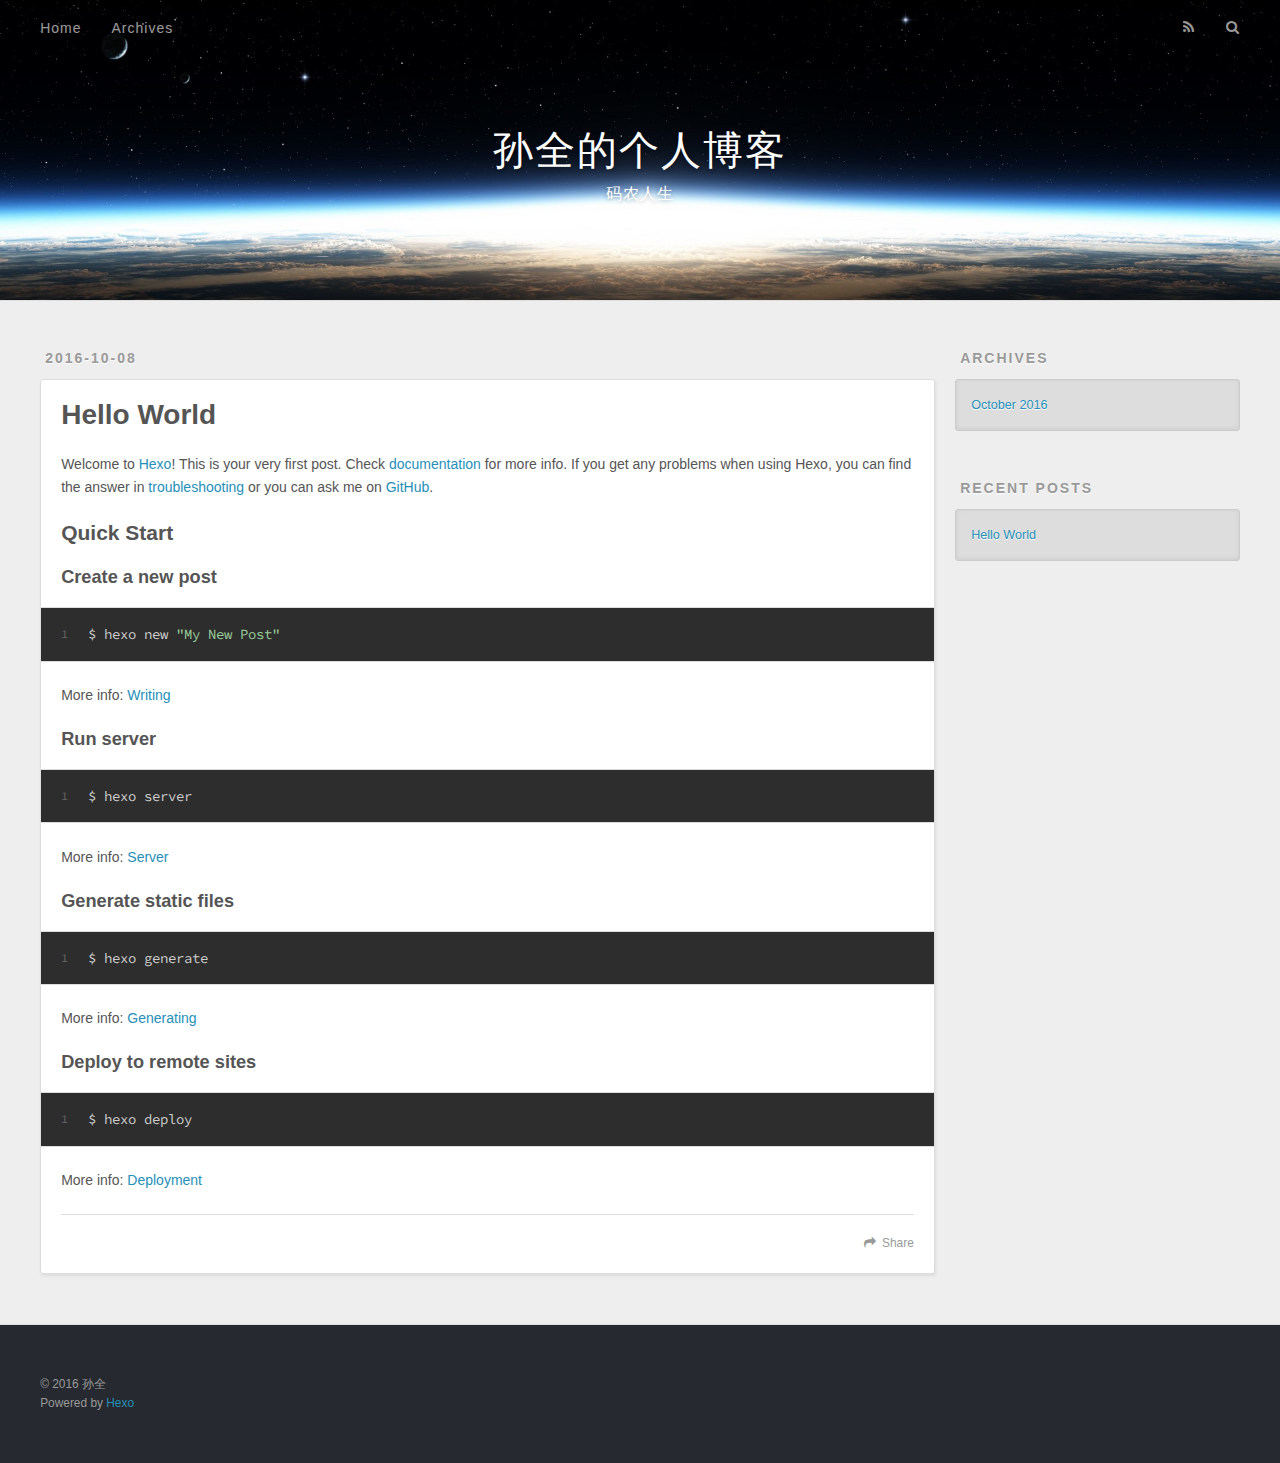
==== index.html @ bda4d783 "Site updated: 2016-10-08 17:40:29" ====
<!DOCTYPE html>
<html>
<head>
  <meta charset="utf-8">
  
  <title>孙全的个人博客</title>
  <meta name="viewport" content="width=device-width, initial-scale=1, maximum-scale=1">
  <meta name="description" content="你看我帅不">
<meta property="og:type" content="website">
<meta property="og:title" content="孙全的个人博客">
<meta property="og:url" content="http://yoursite.com/index.html">
<meta property="og:site_name" content="孙全的个人博客">
<meta property="og:description" content="你看我帅不">
<meta name="twitter:card" content="summary">
<meta name="twitter:title" content="孙全的个人博客">
<meta name="twitter:description" content="你看我帅不">
  
    <link rel="alternate" href="/atom.xml" title="孙全的个人博客" type="application/atom+xml">
  
  
    <link rel="icon" href="/favicon.png">
  
  
    <link href="//fonts.googleapis.com/css?family=Source+Code+Pro" rel="stylesheet" type="text/css">
  
  <link rel="stylesheet" href="/css/style.css">
  

</head>

<body>
  <div id="container">
    <div id="wrap">
      <header id="header">
  <div id="banner"></div>
  <div id="header-outer" class="outer">
    <div id="header-title" class="inner">
      <h1 id="logo-wrap">
        <a href="/" id="logo">孙全的个人博客</a>
      </h1>
      
        <h2 id="subtitle-wrap">
          <a href="/" id="subtitle">码农人生</a>
        </h2>
      
    </div>
    <div id="header-inner" class="inner">
      <nav id="main-nav">
        <a id="main-nav-toggle" class="nav-icon"></a>
        
          <a class="main-nav-link" href="/">Home</a>
        
          <a class="main-nav-link" href="/archives">Archives</a>
        
      </nav>
      <nav id="sub-nav">
        
          <a id="nav-rss-link" class="nav-icon" href="/atom.xml" title="RSS Feed"></a>
        
        <a id="nav-search-btn" class="nav-icon" title="Search"></a>
      </nav>
      <div id="search-form-wrap">
        <form action="//google.com/search" method="get" accept-charset="UTF-8" class="search-form"><input type="search" name="q" results="0" class="search-form-input" placeholder="Search"><button type="submit" class="search-form-submit">&#xF002;</button><input type="hidden" name="sitesearch" value="http://yoursite.com"></form>
      </div>
    </div>
  </div>
</header>
      <div class="outer">
        <section id="main">
  
    <article id="post-hello-world" class="article article-type-post" itemscope itemprop="blogPost">
  <div class="article-meta">
    <a href="/2016/10/08/hello-world/" class="article-date">
  <time datetime="2016-10-08T09:32:24.150Z" itemprop="datePublished">2016-10-08</time>
</a>
    
  </div>
  <div class="article-inner">
    
    
      <header class="article-header">
        
  
    <h1 itemprop="name">
      <a class="article-title" href="/2016/10/08/hello-world/">Hello World</a>
    </h1>
  

      </header>
    
    <div class="article-entry" itemprop="articleBody">
      
        <p>Welcome to <a href="https://hexo.io/" target="_blank" rel="external">Hexo</a>! This is your very first post. Check <a href="https://hexo.io/docs/" target="_blank" rel="external">documentation</a> for more info. If you get any problems when using Hexo, you can find the answer in <a href="https://hexo.io/docs/troubleshooting.html" target="_blank" rel="external">troubleshooting</a> or you can ask me on <a href="https://github.com/hexojs/hexo/issues" target="_blank" rel="external">GitHub</a>.</p>
<h2 id="Quick-Start"><a href="#Quick-Start" class="headerlink" title="Quick Start"></a>Quick Start</h2><h3 id="Create-a-new-post"><a href="#Create-a-new-post" class="headerlink" title="Create a new post"></a>Create a new post</h3><figure class="highlight bash"><table><tr><td class="gutter"><pre><div class="line">1</div></pre></td><td class="code"><pre><div class="line">$ hexo new <span class="string">"My New Post"</span></div></pre></td></tr></table></figure>
<p>More info: <a href="https://hexo.io/docs/writing.html" target="_blank" rel="external">Writing</a></p>
<h3 id="Run-server"><a href="#Run-server" class="headerlink" title="Run server"></a>Run server</h3><figure class="highlight bash"><table><tr><td class="gutter"><pre><div class="line">1</div></pre></td><td class="code"><pre><div class="line">$ hexo server</div></pre></td></tr></table></figure>
<p>More info: <a href="https://hexo.io/docs/server.html" target="_blank" rel="external">Server</a></p>
<h3 id="Generate-static-files"><a href="#Generate-static-files" class="headerlink" title="Generate static files"></a>Generate static files</h3><figure class="highlight bash"><table><tr><td class="gutter"><pre><div class="line">1</div></pre></td><td class="code"><pre><div class="line">$ hexo generate</div></pre></td></tr></table></figure>
<p>More info: <a href="https://hexo.io/docs/generating.html" target="_blank" rel="external">Generating</a></p>
<h3 id="Deploy-to-remote-sites"><a href="#Deploy-to-remote-sites" class="headerlink" title="Deploy to remote sites"></a>Deploy to remote sites</h3><figure class="highlight bash"><table><tr><td class="gutter"><pre><div class="line">1</div></pre></td><td class="code"><pre><div class="line">$ hexo deploy</div></pre></td></tr></table></figure>
<p>More info: <a href="https://hexo.io/docs/deployment.html" target="_blank" rel="external">Deployment</a></p>

      
    </div>
    <footer class="article-footer">
      <a data-url="http://yoursite.com/2016/10/08/hello-world/" data-id="ciu107m1i0000vsvkczpftwcl" class="article-share-link">Share</a>
      
      
    </footer>
  </div>
  
</article>


  

</section>
        
          <aside id="sidebar">
  
    

  
    

  
    
  
    
  <div class="widget-wrap">
    <h3 class="widget-title">Archives</h3>
    <div class="widget">
      <ul class="archive-list"><li class="archive-list-item"><a class="archive-list-link" href="/archives/2016/10/">October 2016</a></li></ul>
    </div>
  </div>


  
    
  <div class="widget-wrap">
    <h3 class="widget-title">Recent Posts</h3>
    <div class="widget">
      <ul>
        
          <li>
            <a href="/2016/10/08/hello-world/">Hello World</a>
          </li>
        
      </ul>
    </div>
  </div>

  
</aside>
        
      </div>
      <footer id="footer">
  
  <div class="outer">
    <div id="footer-info" class="inner">
      &copy; 2016 孙全<br>
      Powered by <a href="http://hexo.io/" target="_blank">Hexo</a>
    </div>
  </div>
</footer>
    </div>
    <nav id="mobile-nav">
  
    <a href="/" class="mobile-nav-link">Home</a>
  
    <a href="/archives" class="mobile-nav-link">Archives</a>
  
</nav>
    

<script src="//ajax.googleapis.com/ajax/libs/jquery/2.0.3/jquery.min.js"></script>


  <link rel="stylesheet" href="/fancybox/jquery.fancybox.css">
  <script src="/fancybox/jquery.fancybox.pack.js"></script>


<script src="/js/script.js"></script>

  </div>
</body>
</html>
---- css/style.css ----
body {
  width: 100%;
}
body:before,
body:after {
  content: "";
  display: table;
}
body:after {
  clear: both;
}
html,
body,
div,
span,
applet,
object,
iframe,
h1,
h2,
h3,
h4,
h5,
h6,
p,
blockquote,
pre,
a,
abbr,
acronym,
address,
big,
cite,
code,
del,
dfn,
em,
img,
ins,
kbd,
q,
s,
samp,
small,
strike,
strong,
sub,
sup,
tt,
var,
dl,
dt,
dd,
ol,
ul,
li,
fieldset,
form,
label,
legend,
table,
caption,
tbody,
tfoot,
thead,
tr,
th,
td {
  margin: 0;
  padding: 0;
  border: 0;
  outline: 0;
  font-weight: inherit;
  font-style: inherit;
  font-family: inherit;
  font-size: 100%;
  vertical-align: baseline;
}
body {
  line-height: 1;
  color: #000;
  background: #fff;
}
ol,
ul {
  list-style: none;
}
table {
  border-collapse: separate;
  border-spacing: 0;
  vertical-align: middle;
}
caption,
th,
td {
  text-align: left;
  font-weight: normal;
  vertical-align: middle;
}
a img {
  border: none;
}
input,
button {
  margin: 0;
  padding: 0;
}
input::-moz-focus-inner,
button::-moz-focus-inner {
  border: 0;
  padding: 0;
}
@font-face {
  font-family: FontAwesome;
  font-style: normal;
  font-weight: normal;
  src: url("fonts/fontawesome-webfont.eot?v=#4.0.3");
  src: url("fonts/fontawesome-webfont.eot?#iefix&v=#4.0.3") format("embedded-opentype"), url("fonts/fontawesome-webfont.woff?v=#4.0.3") format("woff"), url("fonts/fontawesome-webfont.ttf?v=#4.0.3") format("truetype"), url("fonts/fontawesome-webfont.svg#fontawesomeregular?v=#4.0.3") format("svg");
}
html,
body,
#container {
  height: 100%;
}
body {
  background: #eee;
  font: 14px "Helvetica Neue", Helvetica, Arial, sans-serif;
  -webkit-text-size-adjust: 100%;
}
.outer {
  max-width: 1220px;
  margin: 0 auto;
  padding: 0 20px;
}
.outer:before,
.outer:after {
  content: "";
  display: table;
}
.outer:after {
  clear: both;
}
.inner {
  display: inline;
  float: left;
  width: 98.33333333333333%;
  margin: 0 0.833333333333333%;
}
.left,
.alignleft {
  float: left;
}
.right,
.alignright {
  float: right;
}
.clear {
  clear: both;
}
#container {
  position: relative;
}
.mobile-nav-on {
  overflow: hidden;
}
#wrap {
  height: 100%;
  width: 100%;
  position: absolute;
  top: 0;
  left: 0;
  -webkit-transition: 0.2s ease-out;
  -moz-transition: 0.2s ease-out;
  -ms-transition: 0.2s ease-out;
  transition: 0.2s ease-out;
  z-index: 1;
  background: #eee;
}
.mobile-nav-on #wrap {
  left: 280px;
}
@media screen and (min-width: 768px) {
  #main {
    display: inline;
    float: left;
    width: 73.33333333333333%;
    margin: 0 0.833333333333333%;
  }
}
.article-date,
.article-category-link,
.archive-year,
.widget-title {
  text-decoration: none;
  text-transform: uppercase;
  letter-spacing: 2px;
  color: #999;
  margin-bottom: 1em;
  margin-left: 5px;
  line-height: 1em;
  text-shadow: 0 1px #fff;
  font-weight: bold;
}
.article-inner,
.archive-article-inner {
  background: #fff;
  -webkit-box-shadow: 1px 2px 3px #ddd;
  box-shadow: 1px 2px 3px #ddd;
  border: 1px solid #ddd;
  border-radius: 3px;
}
.article-entry h1,
.widget h1 {
  font-size: 2em;
}
.article-entry h2,
.widget h2 {
  font-size: 1.5em;
}
.article-entry h3,
.widget h3 {
  font-size: 1.3em;
}
.article-entry h4,
.widget h4 {
  font-size: 1.2em;
}
.article-entry h5,
.widget h5 {
  font-size: 1em;
}
.article-entry h6,
.widget h6 {
  font-size: 1em;
  color: #999;
}
.article-entry hr,
.widget hr {
  border: 1px dashed #ddd;
}
.article-entry strong,
.widget strong {
  font-weight: bold;
}
.article-entry em,
.widget em,
.article-entry cite,
.widget cite {
  font-style: italic;
}
.article-entry sup,
.widget sup,
.article-entry sub,
.widget sub {
  font-size: 0.75em;
  line-height: 0;
  position: relative;
  vertical-align: baseline;
}
.article-entry sup,
.widget sup {
  top: -0.5em;
}
.article-entry sub,
.widget sub {
  bottom: -0.2em;
}
.article-entry small,
.widget small {
  font-size: 0.85em;
}
.article-entry acronym,
.widget acronym,
.article-entry abbr,
.widget abbr {
  border-bottom: 1px dotted;
}
.article-entry ul,
.widget ul,
.article-entry ol,
.widget ol,
.article-entry dl,
.widget dl {
  margin: 0 20px;
  line-height: 1.6em;
}
.article-entry ul ul,
.widget ul ul,
.article-entry ol ul,
.widget ol ul,
.article-entry ul ol,
.widget ul ol,
.article-entry ol ol,
.widget ol ol {
  margin-top: 0;
  margin-bottom: 0;
}
.article-entry ul,
.widget ul {
  list-style: disc;
}
.article-entry ol,
.widget ol {
  list-style: decimal;
}
.article-entry dt,
.widget dt {
  font-weight: bold;
}
#header {
  height: 300px;
  position: relative;
  border-bottom: 1px solid #ddd;
}
#header:before,
#header:after {
  content: "";
  position: absolute;
  left: 0;
  right: 0;
  height: 40px;
}
#header:before {
  top: 0;
  background: -webkit-linear-gradient(rgba(0,0,0,0.2), transparent);
  background: -moz-linear-gradient(rgba(0,0,0,0.2), transparent);
  background: -ms-linear-gradient(rgba(0,0,0,0.2), transparent);
  background: linear-gradient(rgba(0,0,0,0.2), transparent);
}
#header:after {
  bottom: 0;
  background: -webkit-linear-gradient(transparent, rgba(0,0,0,0.2));
  background: -moz-linear-gradient(transparent, rgba(0,0,0,0.2));
  background: -ms-linear-gradient(transparent, rgba(0,0,0,0.2));
  background: linear-gradient(transparent, rgba(0,0,0,0.2));
}
#header-outer {
  height: 100%;
  position: relative;
}
#header-inner {
  position: relative;
  overflow: hidden;
}
#banner {
  position: absolute;
  top: 0;
  left: 0;
  width: 100%;
  height: 100%;
  background: url("images/banner.jpg") center #000;
  -webkit-background-size: cover;
  -moz-background-size: cover;
  background-size: cover;
  z-index: -1;
}
#header-title {
  text-align: center;
  height: 40px;
  position: absolute;
  top: 50%;
  left: 0;
  margin-top: -20px;
}
#logo,
#subtitle {
  text-decoration: none;
  color: #fff;
  font-weight: 300;
  text-shadow: 0 1px 4px rgba(0,0,0,0.3);
}
#logo {
  font-size: 40px;
  line-height: 40px;
  letter-spacing: 2px;
}
#subtitle {
  font-size: 16px;
  line-height: 16px;
  letter-spacing: 1px;
}
#subtitle-wrap {
  margin-top: 16px;
}
#main-nav {
  float: left;
  margin-left: -15px;
}
.nav-icon,
.main-nav-link {
  float: left;
  color: #fff;
  opacity: 0.6;
  text-decoration: none;
  text-shadow: 0 1px rgba(0,0,0,0.2);
  -webkit-transition: opacity 0.2s;
  -moz-transition: opacity 0.2s;
  -ms-transition: opacity 0.2s;
  transition: opacity 0.2s;
  display: block;
  padding: 20px 15px;
}
.nav-icon:hover,
.main-nav-link:hover {
  opacity: 1;
}
.nav-icon {
  font-family: FontAwesome;
  text-align: center;
  font-size: 14px;
  width: 14px;
  height: 14px;
  padding: 20px 15px;
  position: relative;
  cursor: pointer;
}
.main-nav-link {
  font-weight: 300;
  letter-spacing: 1px;
}
@media screen and (max-width: 479px) {
  .main-nav-link {
    display: none;
  }
}
#main-nav-toggle {
  display: none;
}
#main-nav-toggle:before {
  content: "\f0c9";
}
@media screen and (max-width: 479px) {
  #main-nav-toggle {
    display: block;
  }
}
#sub-nav {
  float: right;
  margin-right: -15px;
}
#nav-rss-link:before {
  content: "\f09e";
}
#nav-search-btn:before {
  content: "\f002";
}
#search-form-wrap {
  position: absolute;
  top: 15px;
  width: 150px;
  height: 30px;
  right: -150px;
  opacity: 0;
  -webkit-transition: 0.2s ease-out;
  -moz-transition: 0.2s ease-out;
  -ms-transition: 0.2s ease-out;
  transition: 0.2s ease-out;
}
#search-form-wrap.on {
  opacity: 1;
  right: 0;
}
@media screen and (max-width: 479px) {
  #search-form-wrap {
    width: 100%;
    right: -100%;
  }
}
.search-form {
  position: absolute;
  top: 0;
  left: 0;
  right: 0;
  background: #fff;
  padding: 5px 15px;
  border-radius: 15px;
  -webkit-box-shadow: 0 0 10px rgba(0,0,0,0.3);
  box-shadow: 0 0 10px rgba(0,0,0,0.3);
}
.search-form-input {
  border: none;
  background: none;
  color: #555;
  width: 100%;
  font: 13px "Helvetica Neue", Helvetica, Arial, sans-serif;
  outline: none;
}
.search-form-input::-webkit-search-results-decoration,
.search-form-input::-webkit-search-cancel-button {
  -webkit-appearance: none;
}
.search-form-submit {
  position: absolute;
  top: 50%;
  right: 10px;
  margin-top: -7px;
  font: 13px FontAwesome;
  border: none;
  background: none;
  color: #bbb;
  cursor: pointer;
}
.search-form-submit:hover,
.search-form-submit:focus {
  color: #777;
}
.article {
  margin: 50px 0;
}
.article-inner {
  overflow: hidden;
}
.article-meta:before,
.article-meta:after {
  content: "";
  display: table;
}
.article-meta:after {
  clear: both;
}
.article-date {
  float: left;
}
.article-category {
  float: left;
  line-height: 1em;
  color: #ccc;
  text-shadow: 0 1px #fff;
  margin-left: 8px;
}
.article-category:before {
  content: "\2022";
}
.article-category-link {
  margin: 0 12px 1em;
}
.article-header {
  padding: 20px 20px 0;
}
.article-title {
  text-decoration: none;
  font-size: 2em;
  font-weight: bold;
  color: #555;
  line-height: 1.1em;
  -webkit-transition: color 0.2s;
  -moz-transition: color 0.2s;
  -ms-transition: color 0.2s;
  transition: color 0.2s;
}
a.article-title:hover {
  color: #258fb8;
}
.article-entry {
  color: #555;
  padding: 0 20px;
}
.article-entry:before,
.article-entry:after {
  content: "";
  display: table;
}
.article-entry:after {
  clear: both;
}
.article-entry p,
.article-entry table {
  line-height: 1.6em;
  margin: 1.6em 0;
}
.article-entry h1,
.article-entry h2,
.article-entry h3,
.article-entry h4,
.article-entry h5,
.article-entry h6 {
  font-weight: bold;
}
.article-entry h1,
.article-entry h2,
.article-entry h3,
.article-entry h4,
.article-entry h5,
.article-entry h6 {
  line-height: 1.1em;
  margin: 1.1em 0;
}
.article-entry a {
  color: #258fb8;
  text-decoration: none;
}
.article-entry a:hover {
  text-decoration: underline;
}
.article-entry ul,
.article-entry ol,
.article-entry dl {
  margin-top: 1.6em;
  margin-bottom: 1.6em;
}
.article-entry img,
.article-entry video {
  max-width: 100%;
  height: auto;
  display: block;
  margin: auto;
}
.article-entry iframe {
  border: none;
}
.article-entry table {
  width: 100%;
  border-collapse: collapse;
  border-spacing: 0;
}
.article-entry th {
  font-weight: bold;
  border-bottom: 3px solid #ddd;
  padding-bottom: 0.5em;
}
.article-entry td {
  border-bottom: 1px solid #ddd;
  padding: 10px 0;
}
.article-entry blockquote {
  font-family: Georgia, "Times New Roman", serif;
  font-size: 1.4em;
  margin: 1.6em 20px;
  text-align: center;
}
.article-entry blockquote footer {
  font-size: 14px;
  margin: 1.6em 0;
  font-family: "Helvetica Neue", Helvetica, Arial, sans-serif;
}
.article-entry blockquote footer cite:before {
  content: "—";
  padding: 0 0.5em;
}
.article-entry .pullquote {
  text-align: left;
  width: 45%;
  margin: 0;
}
.article-entry .pullquote.left {
  margin-left: 0.5em;
  margin-right: 1em;
}
.article-entry .pullquote.right {
  margin-right: 0.5em;
  margin-left: 1em;
}
.article-entry .caption {
  color: #999;
  display: block;
  font-size: 0.9em;
  margin-top: 0.5em;
  position: relative;
  text-align: center;
}
.article-entry .video-container {
  position: relative;
  padding-top: 56.25%;
  height: 0;
  overflow: hidden;
}
.article-entry .video-container iframe,
.article-entry .video-container object,
.article-entry .video-container embed {
  position: absolute;
  top: 0;
  left: 0;
  width: 100%;
  height: 100%;
  margin-top: 0;
}
.article-more-link a {
  display: inline-block;
  line-height: 1em;
  padding: 6px 15px;
  border-radius: 15px;
  background: #eee;
  color: #999;
  text-shadow: 0 1px #fff;
  text-decoration: none;
}
.article-more-link a:hover {
  background: #258fb8;
  color: #fff;
  text-decoration: none;
  text-shadow: 0 1px #1e7293;
}
.article-footer {
  font-size: 0.85em;
  line-height: 1.6em;
  border-top: 1px solid #ddd;
  padding-top: 1.6em;
  margin: 0 20px 20px;
}
.article-footer:before,
.article-footer:after {
  content: "";
  display: table;
}
.article-footer:after {
  clear: both;
}
.article-footer a {
  color: #999;
  text-decoration: none;
}
.article-footer a:hover {
  color: #555;
}
.article-tag-list-item {
  float: left;
  margin-right: 10px;
}
.article-tag-list-link:before {
  content: "#";
}
.article-comment-link {
  float: right;
}
.article-comment-link:before {
  content: "\f075";
  font-family: FontAwesome;
  padding-right: 8px;
}
.article-share-link {
  cursor: pointer;
  float: right;
  margin-left: 20px;
}
.article-share-link:before {
  content: "\f064";
  font-family: FontAwesome;
  padding-right: 6px;
}
#article-nav {
  position: relative;
}
#article-nav:before,
#article-nav:after {
  content: "";
  display: table;
}
#article-nav:after {
  clear: both;
}
@media screen and (min-width: 768px) {
  #article-nav {
    margin: 50px 0;
  }
  #article-nav:before {
    width: 8px;
    height: 8px;
    position: absolute;
    top: 50%;
    left: 50%;
    margin-top: -4px;
    margin-left: -4px;
    content: "";
    border-radius: 50%;
    background: #ddd;
    -webkit-box-shadow: 0 1px 2px #fff;
    box-shadow: 0 1px 2px #fff;
  }
}
.article-nav-link-wrap {
  text-decoration: none;
  text-shadow: 0 1px #fff;
  color: #999;
  -webkit-box-sizing: border-box;
  -moz-box-sizing: border-box;
  box-sizing: border-box;
  margin-top: 50px;
  text-align: center;
  display: block;
}
.article-nav-link-wrap:hover {
  color: #555;
}
@media screen and (min-width: 768px) {
  .article-nav-link-wrap {
    width: 50%;
    margin-top: 0;
  }
}
@media screen and (min-width: 768px) {
  #article-nav-newer {
    float: left;
    text-align: right;
    padding-right: 20px;
  }
}
@media screen and (min-width: 768px) {
  #article-nav-older {
    float: right;
    text-align: left;
    padding-left: 20px;
  }
}
.article-nav-caption {
  text-transform: uppercase;
  letter-spacing: 2px;
  color: #ddd;
  line-height: 1em;
  font-weight: bold;
}
#article-nav-newer .article-nav-caption {
  margin-right: -2px;
}
.article-nav-title {
  font-size: 0.85em;
  line-height: 1.6em;
  margin-top: 0.5em;
}
.article-share-box {
  position: absolute;
  display: none;
  background: #fff;
  -webkit-box-shadow: 1px 2px 10px rgba(0,0,0,0.2);
  box-shadow: 1px 2px 10px rgba(0,0,0,0.2);
  border-radius: 3px;
  margin-left: -145px;
  overflow: hidden;
  z-index: 1;
}
.article-share-box.on {
  display: block;
}
.article-share-input {
  width: 100%;
  background: none;
  -webkit-box-sizing: border-box;
  -moz-box-sizing: border-box;
  box-sizing: border-box;
  font: 14px "Helvetica Neue", Helvetica, Arial, sans-serif;
  padding: 0 15px;
  color: #555;
  outline: none;
  border: 1px solid #ddd;
  border-radius: 3px 3px 0 0;
  height: 36px;
  line-height: 36px;
}
.article-share-links {
  background: #eee;
}
.article-share-links:before,
.article-share-links:after {
  content: "";
  display: table;
}
.article-share-links:after {
  clear: both;
}
.article-share-twitter,
.article-share-facebook,
.article-share-pinterest,
.article-share-google {
  width: 50px;
  height: 36px;
  display: block;
  float: left;
  position: relative;
  color: #999;
  text-shadow: 0 1px #fff;
}
.article-share-twitter:before,
.article-share-facebook:before,
.article-share-pinterest:before,
.article-share-google:before {
  font-size: 20px;
  font-family: FontAwesome;
  width: 20px;
  height: 20px;
  position: absolute;
  top: 50%;
  left: 50%;
  margin-top: -10px;
  margin-left: -10px;
  text-align: center;
}
.article-share-twitter:hover,
.article-share-facebook:hover,
.article-share-pinterest:hover,
.article-share-google:hover {
  color: #fff;
}
.article-share-twitter:before {
  content: "\f099";
}
.article-share-twitter:hover {
  background: #00aced;
  text-shadow: 0 1px #008abe;
}
.article-share-facebook:before {
  content: "\f09a";
}
.article-share-facebook:hover {
  background: #3b5998;
  text-shadow: 0 1px #2f477a;
}
.article-share-pinterest:before {
  content: "\f0d2";
}
.article-share-pinterest:hover {
  background: #cb2027;
  text-shadow: 0 1px #a21a1f;
}
.article-share-google:before {
  content: "\f0d5";
}
.article-share-google:hover {
  background: #dd4b39;
  text-shadow: 0 1px #be3221;
}
.article-gallery {
  background: #000;
  position: relative;
}
.article-gallery-photos {
  position: relative;
  overflow: hidden;
}
.article-gallery-img {
  display: none;
  max-width: 100%;
}
.article-gallery-img:first-child {
  display: block;
}
.article-gallery-img.loaded {
  position: absolute;
  display: block;
}
.article-gallery-img img {
  display: block;
  max-width: 100%;
  margin: 0 auto;
}
#comments {
  background: #fff;
  -webkit-box-shadow: 1px 2px 3px #ddd;
  box-shadow: 1px 2px 3px #ddd;
  padding: 20px;
  border: 1px solid #ddd;
  border-radius: 3px;
  margin: 50px 0;
}
#comments a {
  color: #258fb8;
}
.archives-wrap {
  margin: 50px 0;
}
.archives:before,
.archives:after {
  content: "";
  display: table;
}
.archives:after {
  clear: both;
}
.archive-year-wrap {
  margin-bottom: 1em;
}
.archives {
  -webkit-column-gap: 10px;
  -moz-column-gap: 10px;
  column-gap: 10px;
}
@media screen and (min-width: 480px) and (max-width: 767px) {
  .archives {
    -webkit-column-count: 2;
    -moz-column-count: 2;
    column-count: 2;
  }
}
@media screen and (min-width: 768px) {
  .archives {
    -webkit-column-count: 3;
    -moz-column-count: 3;
    column-count: 3;
  }
}
.archive-article {
  -webkit-column-break-inside: avoid;
  page-break-inside: avoid;
  overflow: hidden;
  break-inside: avoid-column;
}
.archive-article-inner {
  padding: 10px;
  margin-bottom: 15px;
}
.archive-article-title {
  text-decoration: none;
  font-weight: bold;
  color: #555;
  -webkit-transition: color 0.2s;
  -moz-transition: color 0.2s;
  -ms-transition: color 0.2s;
  transition: color 0.2s;
  line-height: 1.6em;
}
.archive-article-title:hover {
  color: #258fb8;
}
.archive-article-footer {
  margin-top: 1em;
}
.archive-article-date {
  color: #999;
  text-decoration: none;
  font-size: 0.85em;
  line-height: 1em;
  margin-bottom: 0.5em;
  display: block;
}
#page-nav {
  margin: 50px auto;
  background: #fff;
  -webkit-box-shadow: 1px 2px 3px #ddd;
  box-shadow: 1px 2px 3px #ddd;
  border: 1px solid #ddd;
  border-radius: 3px;
  text-align: center;
  color: #999;
  overflow: hidden;
}
#page-nav:before,
#page-nav:after {
  content: "";
  display: table;
}
#page-nav:after {
  clear: both;
}
#page-nav a,
#page-nav span {
  padding: 10px 20px;
  line-height: 1;
  height: 2ex;
}
#page-nav a {
  color: #999;
  text-decoration: none;
}
#page-nav a:hover {
  background: #999;
  color: #fff;
}
#page-nav .prev {
  float: left;
}
#page-nav .next {
  float: right;
}
#page-nav .page-number {
  display: inline-block;
}
@media screen and (max-width: 479px) {
  #page-nav .page-number {
    display: none;
  }
}
#page-nav .current {
  color: #555;
  font-weight: bold;
}
#page-nav .space {
  color: #ddd;
}
#footer {
  background: #262a30;
  padding: 50px 0;
  border-top: 1px solid #ddd;
  color: #999;
}
#footer a {
  color: #258fb8;
  text-decoration: none;
}
#footer a:hover {
  text-decoration: underline;
}
#footer-info {
  line-height: 1.6em;
  font-size: 0.85em;
}
.article-entry pre,
.article-entry .highlight {
  background: #2d2d2d;
  margin: 0 -20px;
  padding: 15px 20px;
  border-style: solid;
  border-color: #ddd;
  border-width: 1px 0;
  overflow: auto;
  color: #ccc;
  line-height: 22.400000000000002px;
}
.article-entry .highlight .gutter pre,
.article-entry .gist .gist-file .gist-data .line-numbers {
  color: #666;
  font-size: 0.85em;
}
.article-entry pre,
.article-entry code {
  font-family: "Source Code Pro", Consolas, Monaco, Menlo, Consolas, monospace;
}
.article-entry code {
  background: #eee;
  text-shadow: 0 1px #fff;
  padding: 0 0.3em;
}
.article-entry pre code {
  background: none;
  text-shadow: none;
  padding: 0;
}
.article-entry .highlight pre {
  border: none;
  margin: 0;
  padding: 0;
}
.article-entry .highlight table {
  margin: 0;
  width: auto;
}
.article-entry .highlight td {
  border: none;
  padding: 0;
}
.article-entry .highlight figcaption {
  font-size: 0.85em;
  color: #999;
  line-height: 1em;
  margin-bottom: 1em;
}
.article-entry .highlight figcaption:before,
.article-entry .highlight figcaption:after {
  content: "";
  display: table;
}
.article-entry .highlight figcaption:after {
  clear: both;
}
.article-entry .highlight figcaption a {
  float: right;
}
.article-entry .highlight .gutter pre {
  text-align: right;
  padding-right: 20px;
}
.article-entry .highlight .line {
  height: 22.400000000000002px;
}
.article-entry .highlight .line.marked {
  background: #515151;
}
.article-entry .gist {
  margin: 0 -20px;
  border-style: solid;
  border-color: #ddd;
  border-width: 1px 0;
  background: #2d2d2d;
  padding: 15px 20px 15px 0;
}
.article-entry .gist .gist-file {
  border: none;
  font-family: "Source Code Pro", Consolas, Monaco, Menlo, Consolas, monospace;
  margin: 0;
}
.article-entry .gist .gist-file .gist-data {
  background: none;
  border: none;
}
.article-entry .gist .gist-file .gist-data .line-numbers {
  background: none;
  border: none;
  padding: 0 20px 0 0;
}
.article-entry .gist .gist-file .gist-data .line-data {
  padding: 0 !important;
}
.article-entry .gist .gist-file .highlight {
  margin: 0;
  padding: 0;
  border: none;
}
.article-entry .gist .gist-file .gist-meta {
  background: #2d2d2d;
  color: #999;
  font: 0.85em "Helvetica Neue", Helvetica, Arial, sans-serif;
  text-shadow: 0 0;
  padding: 0;
  margin-top: 1em;
  margin-left: 20px;
}
.article-entry .gist .gist-file .gist-meta a {
  color: #258fb8;
  font-weight: normal;
}
.article-entry .gist .gist-file .gist-meta a:hover {
  text-decoration: underline;
}
pre .comment,
pre .title {
  color: #999;
}
pre .variable,
pre .attribute,
pre .tag,
pre .regexp,
pre .ruby .constant,
pre .xml .tag .title,
pre .xml .pi,
pre .xml .doctype,
pre .html .doctype,
pre .css .id,
pre .css .class,
pre .css .pseudo {
  color: #f2777a;
}
pre .number,
pre .preprocessor,
pre .built_in,
pre .literal,
pre .params,
pre .constant {
  color: #f99157;
}
pre .class,
pre .ruby .class .title,
pre .css .rules .attribute {
  color: #9c9;
}
pre .string,
pre .value,
pre .inheritance,
pre .header,
pre .ruby .symbol,
pre .xml .cdata {
  color: #9c9;
}
pre .css .hexcolor {
  color: #6cc;
}
pre .function,
pre .python .decorator,
pre .python .title,
pre .ruby .function .title,
pre .ruby .title .keyword,
pre .perl .sub,
pre .javascript .title,
pre .coffeescript .title {
  color: #69c;
}
pre .keyword,
pre .javascript .function {
  color: #c9c;
}
@media screen and (max-width: 479px) {
  #mobile-nav {
    position: absolute;
    top: 0;
    left: 0;
    width: 280px;
    height: 100%;
    background: #191919;
    border-right: 1px solid #fff;
  }
}
@media screen and (max-width: 479px) {
  .mobile-nav-link {
    display: block;
    color: #999;
    text-decoration: none;
    padding: 15px 20px;
    font-weight: bold;
  }
  .mobile-nav-link:hover {
    color: #fff;
  }
}
@media screen and (min-width: 768px) {
  #sidebar {
    display: inline;
    float: left;
    width: 23.333333333333332%;
    margin: 0 0.833333333333333%;
  }
}
.widget-wrap {
  margin: 50px 0;
}
.widget {
  color: #777;
  text-shadow: 0 1px #fff;
  background: #ddd;
  -webkit-box-shadow: 0 -1px 4px #ccc inset;
  box-shadow: 0 -1px 4px #ccc inset;
  border: 1px solid #ccc;
  padding: 15px;
  border-radius: 3px;
}
.widget a {
  color: #258fb8;
  text-decoration: none;
}
.widget a:hover {
  text-decoration: underline;
}
.widget ul ul,
.widget ol ul,
.widget dl ul,
.widget ul ol,
.widget ol ol,
.widget dl ol,
.widget ul dl,
.widget ol dl,
.widget dl dl {
  margin-left: 15px;
  list-style: disc;
}
.widget {
  line-height: 1.6em;
  word-wrap: break-word;
  font-size: 0.9em;
}
.widget ul,
.widget ol {
  list-style: none;
  margin: 0;
}
.widget ul ul,
.widget ol ul,
.widget ul ol,
.widget ol ol {
  margin: 0 20px;
}
.widget ul ul,
.widget ol ul {
  list-style: disc;
}
.widget ul ol,
.widget ol ol {
  list-style: decimal;
}
.category-list-count,
.tag-list-count,
.archive-list-count {
  padding-left: 5px;
  color: #999;
  font-size: 0.85em;
}
.category-list-count:before,
.tag-list-count:before,
.archive-list-count:before {
  content: "(";
}
.category-list-count:after,
.tag-list-count:after,
.archive-list-count:after {
  content: ")";
}
.tagcloud a {
  margin-right: 5px;
  display: inline-block;
}
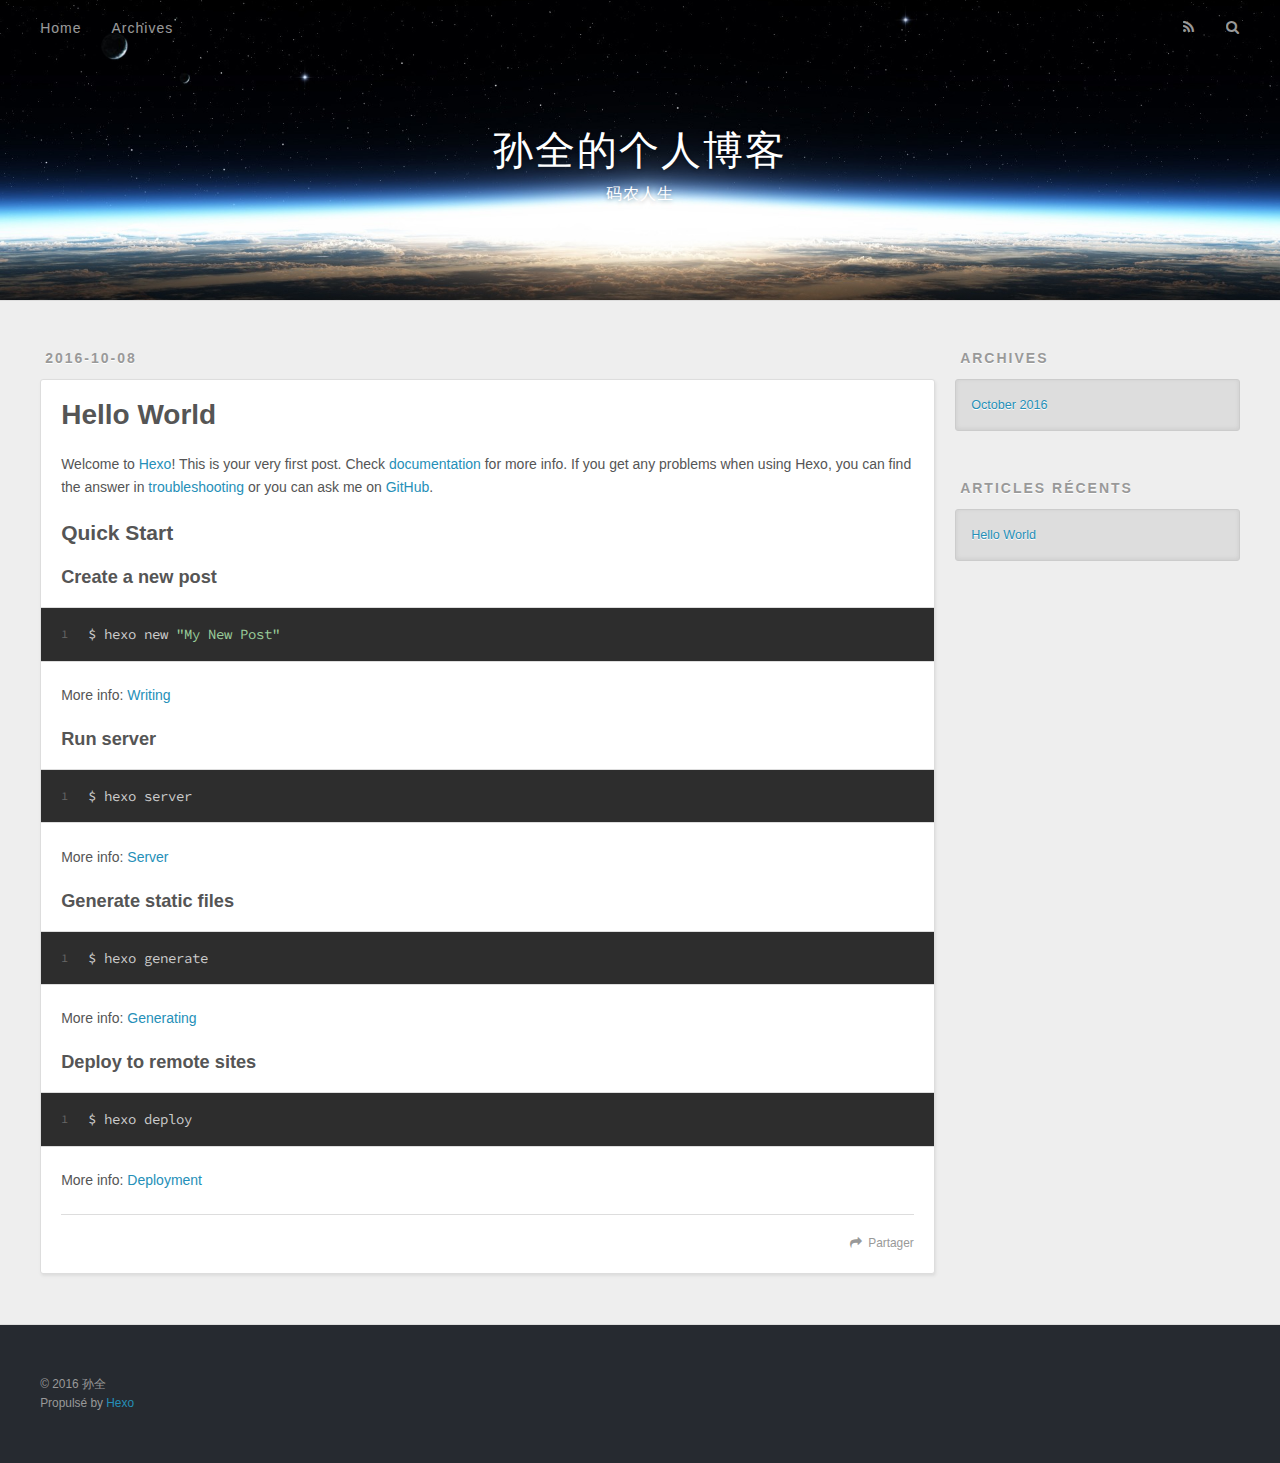
==== commit d3706586: "Site updated: 2016-10-08 17:43:35" ====
--- a/index.html
+++ b/index.html
@@ -55,9 +55,9 @@
       </nav>
       <nav id="sub-nav">
         
-          <a id="nav-rss-link" class="nav-icon" href="/atom.xml" title="RSS Feed"></a>
+          <a id="nav-rss-link" class="nav-icon" href="/atom.xml" title="Flux RSS"></a>
         
-        <a id="nav-search-btn" class="nav-icon" title="Search"></a>
+        <a id="nav-search-btn" class="nav-icon" title="Rechercher"></a>
       </nav>
       <div id="search-form-wrap">
         <form action="//google.com/search" method="get" accept-charset="UTF-8" class="search-form"><input type="search" name="q" results="0" class="search-form-input" placeholder="Search"><button type="submit" class="search-form-submit">&#xF002;</button><input type="hidden" name="sitesearch" value="http://yoursite.com"></form>
@@ -103,7 +103,7 @@
       
     </div>
     <footer class="article-footer">
-      <a data-url="http://yoursite.com/2016/10/08/hello-world/" data-id="ciu107m1i0000vsvkczpftwcl" class="article-share-link">Share</a>
+      <a data-url="http://yoursite.com/2016/10/08/hello-world/" data-id="ciu107m1i0000vsvkczpftwcl" class="article-share-link">Partager</a>
       
       
     </footer>
@@ -138,7 +138,7 @@
   
     
   <div class="widget-wrap">
-    <h3 class="widget-title">Recent Posts</h3>
+    <h3 class="widget-title">Articles récents</h3>
     <div class="widget">
       <ul>
         
@@ -159,7 +159,7 @@
   <div class="outer">
     <div id="footer-info" class="inner">
       &copy; 2016 孙全<br>
-      Powered by <a href="http://hexo.io/" target="_blank">Hexo</a>
+      Propulsé by <a href="http://hexo.io/" target="_blank">Hexo</a>
     </div>
   </div>
 </footer>
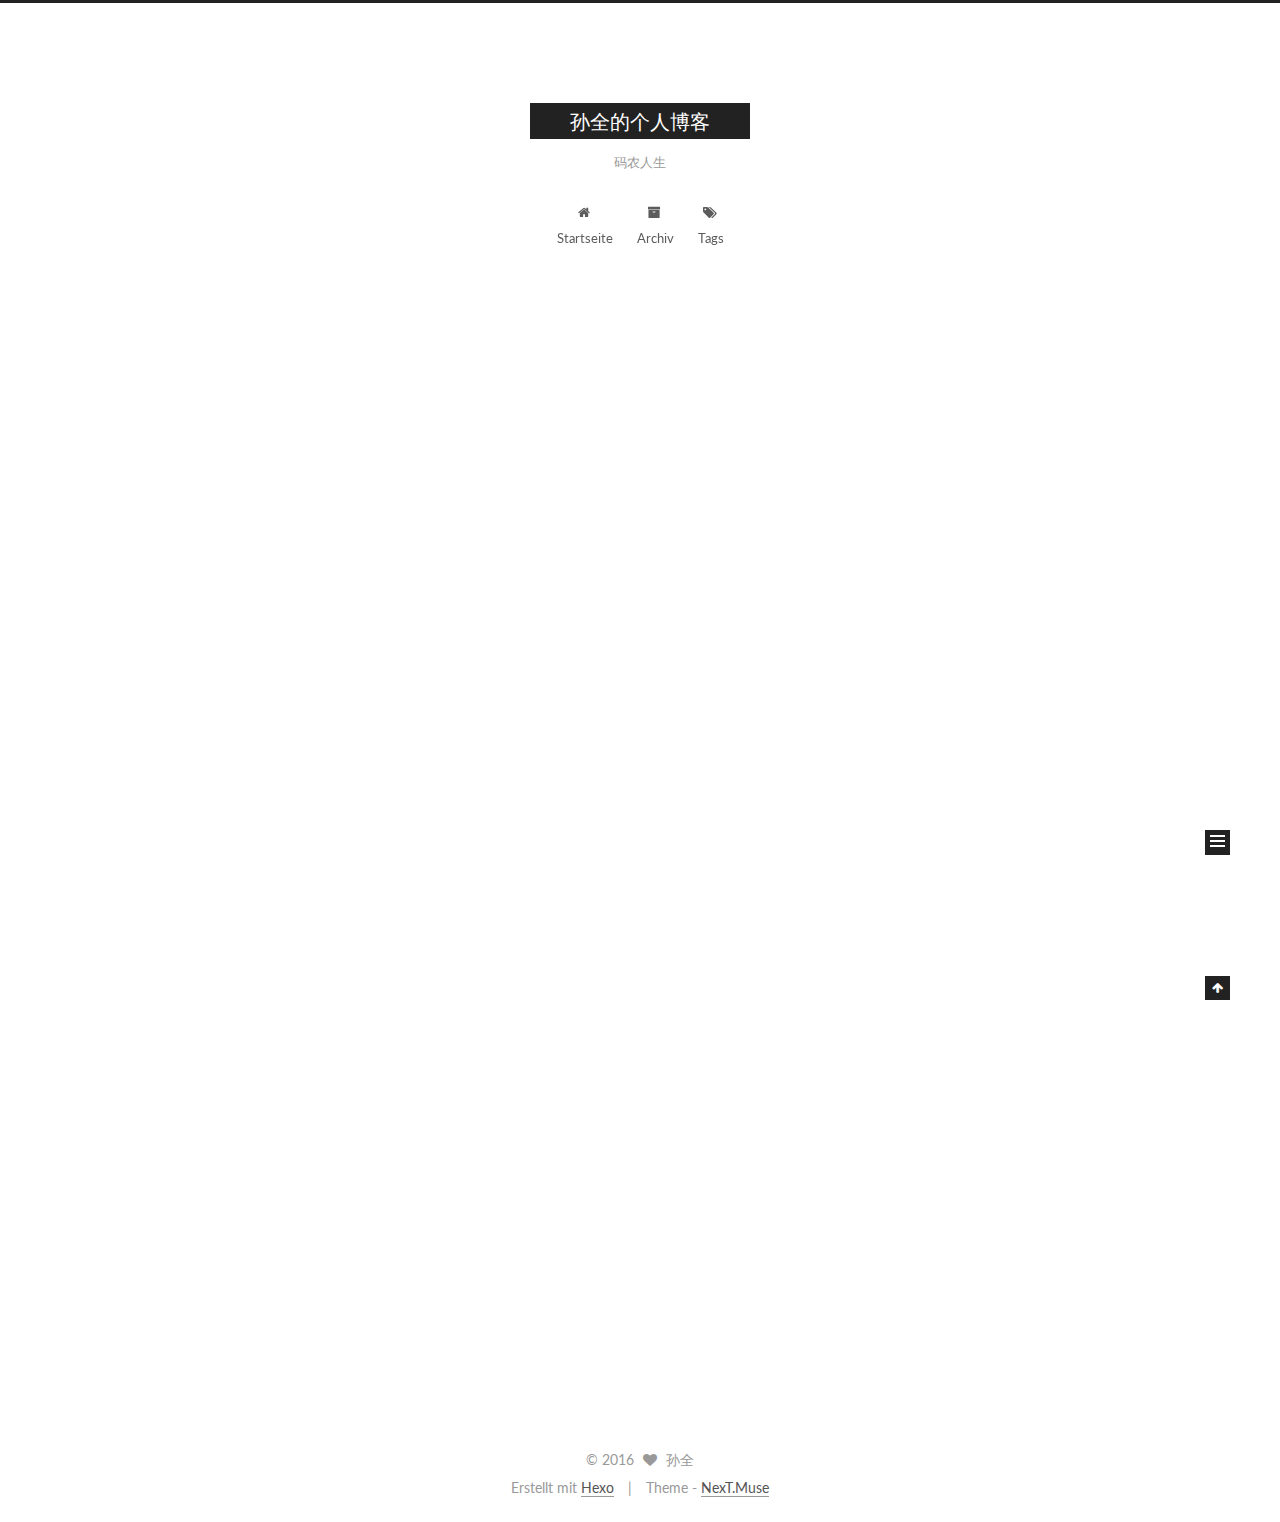
==== commit 74bf01a5: "Site updated: 2016-10-08 17:47:48" ====
--- a/index.html
+++ b/index.html
@@ -1,11 +1,90 @@
-<!DOCTYPE html>
-<html>
+<!doctype html>
+
+
+
+  
+
+
+<html class="theme-next muse use-motion">
 <head>
-  <meta charset="utf-8">
-  
-  <title>孙全的个人博客</title>
-  <meta name="viewport" content="width=device-width, initial-scale=1, maximum-scale=1">
-  <meta name="description" content="你看我帅不">
+  <meta charset="UTF-8"/>
+<meta http-equiv="X-UA-Compatible" content="IE=edge,chrome=1" />
+<meta name="viewport" content="width=device-width, initial-scale=1, maximum-scale=1"/>
+
+
+
+<meta http-equiv="Cache-Control" content="no-transform" />
+<meta http-equiv="Cache-Control" content="no-siteapp" />
+
+
+
+
+
+
+
+
+
+
+
+
+  
+  
+  <link href="/vendors/fancybox/source/jquery.fancybox.css?v=2.1.5" rel="stylesheet" type="text/css" />
+
+
+
+
+  
+  
+  
+  
+
+  
+    
+    
+  
+
+  
+
+  
+
+  
+
+  
+
+  
+    
+    
+    <link href="//fonts.googleapis.com/css?family=Lato:300,300italic,400,400italic,700,700italic&subset=latin,latin-ext" rel="stylesheet" type="text/css">
+  
+
+
+
+
+
+
+<link href="/vendors/font-awesome/css/font-awesome.min.css?v=4.4.0" rel="stylesheet" type="text/css" />
+
+<link href="/css/main.css?v=5.0.2" rel="stylesheet" type="text/css" />
+
+
+  <meta name="keywords" content="Hexo, NexT" />
+
+
+
+
+
+
+
+
+  <link rel="shortcut icon" type="image/x-icon" href="/favicon.ico?v=5.0.2" />
+
+
+
+
+
+
+<meta name="description" content="你看我帅不">
 <meta property="og:type" content="website">
 <meta property="og:title" content="孙全的个人博客">
 <meta property="og:url" content="http://yoursite.com/index.html">
@@ -14,83 +93,197 @@
 <meta name="twitter:card" content="summary">
 <meta name="twitter:title" content="孙全的个人博客">
 <meta name="twitter:description" content="你看我帅不">
-  
-    <link rel="alternate" href="/atom.xml" title="孙全的个人博客" type="application/atom+xml">
-  
-  
-    <link rel="icon" href="/favicon.png">
-  
-  
-    <link href="//fonts.googleapis.com/css?family=Source+Code+Pro" rel="stylesheet" type="text/css">
-  
-  <link rel="stylesheet" href="/css/style.css">
-  
-
+
+
+
+<script type="text/javascript" id="hexo.configuration">
+  var NexT = window.NexT || {};
+  var CONFIG = {
+    scheme: 'Muse',
+    sidebar: {"position":"left","display":"post"},
+    fancybox: true,
+    motion: true,
+    duoshuo: {
+      userId: '0',
+      author: 'Author'
+    }
+  };
+</script>
+
+
+
+
+  <link rel="canonical" href="http://yoursite.com/"/>
+
+
+  <title> 孙全的个人博客 </title>
 </head>
 
-<body>
-  <div id="container">
-    <div id="wrap">
-      <header id="header">
-  <div id="banner"></div>
-  <div id="header-outer" class="outer">
-    <div id="header-title" class="inner">
-      <h1 id="logo-wrap">
-        <a href="/" id="logo">孙全的个人博客</a>
-      </h1>
-      
-        <h2 id="subtitle-wrap">
-          <a href="/" id="subtitle">码农人生</a>
-        </h2>
-      
-    </div>
-    <div id="header-inner" class="inner">
-      <nav id="main-nav">
-        <a id="main-nav-toggle" class="nav-icon"></a>
-        
-          <a class="main-nav-link" href="/">Home</a>
-        
-          <a class="main-nav-link" href="/archives">Archives</a>
-        
-      </nav>
-      <nav id="sub-nav">
-        
-          <a id="nav-rss-link" class="nav-icon" href="/atom.xml" title="Flux RSS"></a>
-        
-        <a id="nav-search-btn" class="nav-icon" title="Rechercher"></a>
-      </nav>
-      <div id="search-form-wrap">
-        <form action="//google.com/search" method="get" accept-charset="UTF-8" class="search-form"><input type="search" name="q" results="0" class="search-form-input" placeholder="Search"><button type="submit" class="search-form-submit">&#xF002;</button><input type="hidden" name="sitesearch" value="http://yoursite.com"></form>
-      </div>
-    </div>
+<body itemscope itemtype="//schema.org/WebPage" lang="">
+
+  
+
+
+
+
+
+
+
+
+
+
+  
+  
+    
+  
+
+  <div class="container one-collumn sidebar-position-left 
+   page-home 
+ ">
+    <div class="headband"></div>
+
+    <header id="header" class="header" itemscope itemtype="//schema.org/WPHeader">
+      <div class="header-inner"><div class="site-meta ">
+  
+
+  <div class="custom-logo-site-title">
+    <a href="/"  class="brand" rel="start">
+      <span class="logo-line-before"><i></i></span>
+      <span class="site-title">孙全的个人博客</span>
+      <span class="logo-line-after"><i></i></span>
+    </a>
   </div>
-</header>
-      <div class="outer">
-        <section id="main">
-  
-    <article id="post-hello-world" class="article article-type-post" itemscope itemprop="blogPost">
-  <div class="article-meta">
-    <a href="/2016/10/08/hello-world/" class="article-date">
-  <time datetime="2016-10-08T09:32:24.150Z" itemprop="datePublished">2016-10-08</time>
-</a>
-    
-  </div>
-  <div class="article-inner">
-    
-    
-      <header class="article-header">
-        
-  
-    <h1 itemprop="name">
-      <a class="article-title" href="/2016/10/08/hello-world/">Hello World</a>
-    </h1>
-  
-
+  <p class="site-subtitle">码农人生</p>
+</div>
+
+<div class="site-nav-toggle">
+  <button>
+    <span class="btn-bar"></span>
+    <span class="btn-bar"></span>
+    <span class="btn-bar"></span>
+  </button>
+</div>
+
+<nav class="site-nav">
+  
+
+  
+    <ul id="menu" class="menu">
+      
+        
+        <li class="menu-item menu-item-home">
+          <a href="/" rel="section">
+            
+              <i class="menu-item-icon fa fa-fw fa-home"></i> <br />
+            
+            Startseite
+          </a>
+        </li>
+      
+        
+        <li class="menu-item menu-item-archives">
+          <a href="/archives" rel="section">
+            
+              <i class="menu-item-icon fa fa-fw fa-archive"></i> <br />
+            
+            Archiv
+          </a>
+        </li>
+      
+        
+        <li class="menu-item menu-item-tags">
+          <a href="/tags" rel="section">
+            
+              <i class="menu-item-icon fa fa-fw fa-tags"></i> <br />
+            
+            Tags
+          </a>
+        </li>
+      
+
+      
+    </ul>
+  
+
+  
+</nav>
+
+ </div>
+    </header>
+
+    <main id="main" class="main">
+      <div class="main-inner">
+        <div class="content-wrap">
+          <div id="content" class="content">
+            
+  <section id="posts" class="posts-expand">
+    
+      
+
+  
+  
+
+  
+  
+  
+
+  <article class="post post-type-normal " itemscope itemtype="//schema.org/Article">
+
+    
+      <header class="post-header">
+
+        
+        
+          <h1 class="post-title" itemprop="name headline">
+            
+            
+              
+                
+                <a class="post-title-link" href="/2016/10/08/hello-world/" itemprop="url">
+                  Hello World
+                </a>
+              
+            
+          </h1>
+        
+
+        <div class="post-meta">
+          <span class="post-time">
+            <span class="post-meta-item-icon">
+              <i class="fa fa-calendar-o"></i>
+            </span>
+            <span class="post-meta-item-text">Veröffentlicht am</span>
+            <time itemprop="dateCreated" datetime="2016-10-08T17:32:24+08:00" content="2016-10-08">
+              2016-10-08
+            </time>
+          </span>
+
+          
+
+          
+            
+          
+
+          
+
+          
+          
+
+          
+        </div>
       </header>
     
-    <div class="article-entry" itemprop="articleBody">
-      
-        <p>Welcome to <a href="https://hexo.io/" target="_blank" rel="external">Hexo</a>! This is your very first post. Check <a href="https://hexo.io/docs/" target="_blank" rel="external">documentation</a> for more info. If you get any problems when using Hexo, you can find the answer in <a href="https://hexo.io/docs/troubleshooting.html" target="_blank" rel="external">troubleshooting</a> or you can ask me on <a href="https://github.com/hexojs/hexo/issues" target="_blank" rel="external">GitHub</a>.</p>
+
+
+    <div class="post-body" itemprop="articleBody">
+
+      
+      
+
+      
+        
+          
+            <p>Welcome to <a href="https://hexo.io/" target="_blank" rel="external">Hexo</a>! This is your very first post. Check <a href="https://hexo.io/docs/" target="_blank" rel="external">documentation</a> for more info. If you get any problems when using Hexo, you can find the answer in <a href="https://hexo.io/docs/troubleshooting.html" target="_blank" rel="external">troubleshooting</a> or you can ask me on <a href="https://github.com/hexojs/hexo/issues" target="_blank" rel="external">GitHub</a>.</p>
 <h2 id="Quick-Start"><a href="#Quick-Start" class="headerlink" title="Quick Start"></a>Quick Start</h2><h3 id="Create-a-new-post"><a href="#Create-a-new-post" class="headerlink" title="Create a new post"></a>Create a new post</h3><figure class="highlight bash"><table><tr><td class="gutter"><pre><div class="line">1</div></pre></td><td class="code"><pre><div class="line">$ hexo new <span class="string">"My New Post"</span></div></pre></td></tr></table></figure>
 <p>More info: <a href="https://hexo.io/docs/writing.html" target="_blank" rel="external">Writing</a></p>
 <h3 id="Run-server"><a href="#Run-server" class="headerlink" title="Run server"></a>Run server</h3><figure class="highlight bash"><table><tr><td class="gutter"><pre><div class="line">1</div></pre></td><td class="code"><pre><div class="line">$ hexo server</div></pre></td></tr></table></figure>
@@ -100,88 +293,220 @@
 <h3 id="Deploy-to-remote-sites"><a href="#Deploy-to-remote-sites" class="headerlink" title="Deploy to remote sites"></a>Deploy to remote sites</h3><figure class="highlight bash"><table><tr><td class="gutter"><pre><div class="line">1</div></pre></td><td class="code"><pre><div class="line">$ hexo deploy</div></pre></td></tr></table></figure>
 <p>More info: <a href="https://hexo.io/docs/deployment.html" target="_blank" rel="external">Deployment</a></p>
 
+          
+        
       
     </div>
-    <footer class="article-footer">
-      <a data-url="http://yoursite.com/2016/10/08/hello-world/" data-id="ciu107m1i0000vsvkczpftwcl" class="article-share-link">Partager</a>
-      
+
+    <div>
+      
+    </div>
+
+    <div>
+      
+    </div>
+
+    <footer class="post-footer">
+      
+
+      
+
+      
+      
+        <div class="post-eof"></div>
       
     </footer>
-  </div>
-  
-</article>
-
-
-  
-
-</section>
-        
-          <aside id="sidebar">
-  
-    
-
-  
-    
-
-  
-    
-  
-    
-  <div class="widget-wrap">
-    <h3 class="widget-title">Archives</h3>
-    <div class="widget">
-      <ul class="archive-list"><li class="archive-list-item"><a class="archive-list-link" href="/archives/2016/10/">October 2016</a></li></ul>
+  </article>
+
+
+    
+  </section>
+
+  
+
+
+          </div>
+          
+
+
+          
+
+        </div>
+        
+          
+  
+  <div class="sidebar-toggle">
+    <div class="sidebar-toggle-line-wrap">
+      <span class="sidebar-toggle-line sidebar-toggle-line-first"></span>
+      <span class="sidebar-toggle-line sidebar-toggle-line-middle"></span>
+      <span class="sidebar-toggle-line sidebar-toggle-line-last"></span>
     </div>
   </div>
 
-
-  
-    
-  <div class="widget-wrap">
-    <h3 class="widget-title">Articles récents</h3>
-    <div class="widget">
-      <ul>
-        
-          <li>
-            <a href="/2016/10/08/hello-world/">Hello World</a>
-          </li>
-        
-      </ul>
+  <aside id="sidebar" class="sidebar">
+    <div class="sidebar-inner">
+
+      
+
+      
+
+      <section class="site-overview sidebar-panel  sidebar-panel-active ">
+        <div class="site-author motion-element" itemprop="author" itemscope itemtype="//schema.org/Person">
+          <img class="site-author-image" itemprop="image"
+               src="/images/avatar.gif"
+               alt="孙全" />
+          <p class="site-author-name" itemprop="name">孙全</p>
+          <p class="site-description motion-element" itemprop="description">你看我帅不</p>
+        </div>
+        <nav class="site-state motion-element">
+          <div class="site-state-item site-state-posts">
+            <a href="/archives">
+              <span class="site-state-item-count">1</span>
+              <span class="site-state-item-name">Artikel</span>
+            </a>
+          </div>
+
+          
+
+          
+
+        </nav>
+
+        
+
+        <div class="links-of-author motion-element">
+          
+        </div>
+
+        
+        
+
+        
+        
+
+      </section>
+
+      
+
+    </div>
+  </aside>
+
+
+        
+      </div>
+    </main>
+
+    <footer id="footer" class="footer">
+      <div class="footer-inner">
+        <div class="copyright" >
+  
+  &copy; 
+  <span itemprop="copyrightYear">2016</span>
+  <span class="with-love">
+    <i class="fa fa-heart"></i>
+  </span>
+  <span class="author" itemprop="copyrightHolder">孙全</span>
+</div>
+
+<div class="powered-by">
+  Erstellt mit  <a class="theme-link" href="https://hexo.io">Hexo</a>
+</div>
+
+<div class="theme-info">
+  Theme -
+  <a class="theme-link" href="https://github.com/iissnan/hexo-theme-next">
+    NexT.Muse
+  </a>
+</div>
+
+        
+
+        
+      </div>
+    </footer>
+
+    <div class="back-to-top">
+      <i class="fa fa-arrow-up"></i>
     </div>
   </div>
 
   
-</aside>
-        
-      </div>
-      <footer id="footer">
-  
-  <div class="outer">
-    <div id="footer-info" class="inner">
-      &copy; 2016 孙全<br>
-      Propulsé by <a href="http://hexo.io/" target="_blank">Hexo</a>
-    </div>
-  </div>
-</footer>
-    </div>
-    <nav id="mobile-nav">
-  
-    <a href="/" class="mobile-nav-link">Home</a>
-  
-    <a href="/archives" class="mobile-nav-link">Archives</a>
-  
-</nav>
-    
-
-<script src="//ajax.googleapis.com/ajax/libs/jquery/2.0.3/jquery.min.js"></script>
-
-
-  <link rel="stylesheet" href="/fancybox/jquery.fancybox.css">
-  <script src="/fancybox/jquery.fancybox.pack.js"></script>
-
-
-<script src="/js/script.js"></script>
-
-  </div>
+
+<script type="text/javascript">
+  if (Object.prototype.toString.call(window.Promise) !== '[object Function]') {
+    window.Promise = null;
+  }
+</script>
+
+
+
+
+
+
+
+
+
+  
+
+
+
+  
+  <script type="text/javascript" src="/vendors/jquery/index.js?v=2.1.3"></script>
+
+  
+  <script type="text/javascript" src="/vendors/fastclick/lib/fastclick.min.js?v=1.0.6"></script>
+
+  
+  <script type="text/javascript" src="/vendors/jquery_lazyload/jquery.lazyload.js?v=1.9.7"></script>
+
+  
+  <script type="text/javascript" src="/vendors/velocity/velocity.min.js?v=1.2.1"></script>
+
+  
+  <script type="text/javascript" src="/vendors/velocity/velocity.ui.min.js?v=1.2.1"></script>
+
+  
+  <script type="text/javascript" src="/vendors/fancybox/source/jquery.fancybox.pack.js?v=2.1.5"></script>
+
+
+  
+
+
+  <script type="text/javascript" src="/js/src/utils.js?v=5.0.2"></script>
+
+  <script type="text/javascript" src="/js/src/motion.js?v=5.0.2"></script>
+
+
+
+  
+  
+
+  
+
+  
+
+
+  <script type="text/javascript" src="/js/src/bootstrap.js?v=5.0.2"></script>
+
+
+
+  
+
+
+
+  
+
+
+
+
+  
+  
+
+  
+
+  
+
+  
+
 </body>
-</html>+</html>
--- a/css/main.css
+++ b/css/main.css
@@ -0,0 +1,2202 @@
+/* normalize.css v3.0.2 | MIT License | git.io/normalize */
+html {
+  font-family: sans-serif; /* 1 */
+  -ms-text-size-adjust: 100%; /* 2 */
+  -webkit-text-size-adjust: 100%; /* 2 */
+}
+body {
+  margin: 0;
+}
+article,
+aside,
+details,
+figcaption,
+figure,
+footer,
+header,
+hgroup,
+main,
+menu,
+nav,
+section,
+summary {
+  display: block;
+}
+audio,
+canvas,
+progress,
+video {
+  display: inline-block; /* 1 */
+  vertical-align: baseline; /* 2 */
+}
+audio:not([controls]) {
+  display: none;
+  height: 0;
+}
+[hidden],
+template {
+  display: none;
+}
+a {
+  background-color: transparent;
+}
+a:active,
+a:hover {
+  outline: 0;
+}
+abbr[title] {
+  border-bottom: 1px dotted;
+}
+b,
+strong {
+  font-weight: bold;
+}
+dfn {
+  font-style: italic;
+}
+h1 {
+  font-size: 2em;
+  margin: 0.67em 0;
+}
+mark {
+  background: #ff0;
+  color: #000;
+}
+small {
+  font-size: 80%;
+}
+sub,
+sup {
+  font-size: 75%;
+  line-height: 0;
+  position: relative;
+  vertical-align: baseline;
+}
+sup {
+  top: -0.5em;
+}
+sub {
+  bottom: -0.25em;
+}
+img {
+  border: 0;
+}
+svg:not(:root) {
+  overflow: hidden;
+}
+figure {
+  margin: 1em 40px;
+}
+hr {
+  -moz-box-sizing: content-box;
+  box-sizing: content-box;
+  height: 0;
+}
+pre {
+  overflow: auto;
+}
+code,
+kbd,
+pre,
+samp {
+  font-family: monospace, monospace;
+  font-size: 1em;
+}
+button,
+input,
+optgroup,
+select,
+textarea {
+  color: inherit; /* 1 */
+  font: inherit; /* 2 */
+  margin: 0; /* 3 */
+}
+button {
+  overflow: visible;
+}
+button,
+select {
+  text-transform: none;
+}
+button,
+html input[type="button"],
+input[type="reset"],
+input[type="submit"] {
+  -webkit-appearance: button; /* 2 */
+  cursor: pointer; /* 3 */
+}
+button[disabled],
+html input[disabled] {
+  cursor: default;
+}
+button::-moz-focus-inner,
+input::-moz-focus-inner {
+  border: 0;
+  padding: 0;
+}
+input {
+  line-height: normal;
+}
+input[type="checkbox"],
+input[type="radio"] {
+  box-sizing: border-box; /* 1 */
+  padding: 0; /* 2 */
+}
+input[type="number"]::-webkit-inner-spin-button,
+input[type="number"]::-webkit-outer-spin-button {
+  height: auto;
+}
+input[type="search"] {
+  -webkit-appearance: textfield; /* 1 */
+  -moz-box-sizing: content-box;
+  -webkit-box-sizing: content-box; /* 2 */
+  box-sizing: content-box;
+}
+input[type="search"]::-webkit-search-cancel-button,
+input[type="search"]::-webkit-search-decoration {
+  -webkit-appearance: none;
+}
+fieldset {
+  border: 1px solid #c0c0c0;
+  margin: 0 2px;
+  padding: 0.35em 0.625em 0.75em;
+}
+legend {
+  border: 0; /* 1 */
+  padding: 0; /* 2 */
+}
+textarea {
+  overflow: auto;
+}
+optgroup {
+  font-weight: bold;
+}
+table {
+  border-collapse: collapse;
+  border-spacing: 0;
+}
+td,
+th {
+  padding: 0;
+}
+::selection {
+  background: #262a30;
+  color: #fff;
+}
+body {
+  position: relative;
+  font-family: 'Lato', "PingFang SC", "Microsoft YaHei", sans-serif;
+  font-size: 14px;
+  line-height: 2;
+  color: #555;
+  background: #fff;
+}
+@media (max-width: 767px) {
+  body {
+    padding-right: 0 !important;
+  }
+}
+@media (min-width: 768px) and (max-width: 991px) {
+  body {
+    padding-right: 0 !important;
+  }
+}
+@media (min-width: 1600px) {
+  body {
+    font-size: 16px;
+  }
+}
+h1,
+h2,
+h3,
+h4,
+h5,
+h6 {
+  margin: 0;
+  padding: 0;
+  font-weight: bold;
+  line-height: 1.5;
+  font-family: 'Lato', "PingFang SC", "Microsoft YaHei", sans-serif;
+}
+h2,
+h3,
+h4,
+h5,
+h6 {
+  margin: 20px 0 15px;
+}
+h1 {
+  font-size: 22px;
+}
+@media (max-width: 767px) {
+  h1 {
+    font-size: 18px;
+  }
+}
+h2 {
+  font-size: 20px;
+}
+@media (max-width: 767px) {
+  h2 {
+    font-size: 16px;
+  }
+}
+h3 {
+  font-size: 18px;
+}
+@media (max-width: 767px) {
+  h3 {
+    font-size: 14px;
+  }
+}
+h4 {
+  font-size: 16px;
+}
+@media (max-width: 767px) {
+  h4 {
+    font-size: 12px;
+  }
+}
+h5 {
+  font-size: 14px;
+}
+@media (max-width: 767px) {
+  h5 {
+    font-size: 10px;
+  }
+}
+h6 {
+  font-size: 12px;
+}
+@media (max-width: 767px) {
+  h6 {
+    font-size: 8px;
+  }
+}
+p {
+  margin: 0 0 25px 0;
+}
+a {
+  color: #555;
+  text-decoration: none;
+  border-bottom: 1px solid #999;
+  word-wrap: break-word;
+}
+a:hover {
+  color: #222;
+  border-bottom-color: #222;
+}
+ul {
+  list-style: none;
+}
+blockquote {
+  margin: 0;
+  padding: 0;
+}
+img {
+  display: block;
+  margin: auto;
+  max-width: 100%;
+  height: auto;
+}
+hr {
+  margin: 40px 0;
+  height: 3px;
+  border: none;
+  background-color: #ddd;
+  background-image: repeating-linear-gradient(-45deg, #fff, #fff 4px, transparent 4px, transparent 8px);
+}
+blockquote {
+  padding: 0 15px;
+  color: #666;
+  border-left: 4px solid #ddd;
+}
+blockquote cite::before {
+  content: "-";
+  padding: 0 5px;
+}
+dt {
+  font-weight: 700;
+}
+dd {
+  margin: 0;
+  padding: 0;
+}
+.text-left {
+  text-align: left;
+}
+.text-center {
+  text-align: center;
+}
+.text-right {
+  text-align: right;
+}
+.text-justify {
+  text-align: justify;
+}
+.text-nowrap {
+  white-space: nowrap;
+}
+.text-lowercase {
+  text-transform: lowercase;
+}
+.text-uppercase {
+  text-transform: uppercase;
+}
+.text-capitalize {
+  text-transform: capitalize;
+}
+.center-block {
+  display: block;
+  margin-left: auto;
+  margin-right: auto;
+}
+.clearfix:before,
+.clearfix:after {
+  content: " ";
+  display: table;
+}
+.clearfix:after {
+  clear: both;
+}
+.pullquote {
+  width: 45%;
+}
+.pullquote.left {
+  float: left;
+  margin-left: 5px;
+  margin-right: 10px;
+}
+.pullquote.right {
+  float: right;
+  margin-left: 10px;
+  margin-right: 5px;
+}
+.affix.affix.affix {
+  position: fixed;
+}
+.translation {
+  margin-top: -20px;
+  font-size: 14px;
+  color: #999;
+}
+.scrollbar-measure {
+  width: 100px;
+  height: 100px;
+  overflow: scroll;
+  position: absolute;
+  top: -9999px;
+}
+.use-motion .motion-element {
+  opacity: 0;
+}
+#local-search-input {
+  padding: 3px;
+  border: none;
+  text-indent: 14px;
+  border-radius: 0;
+  width: 140px;
+  outline: none;
+  border-bottom: 1px solid #999;
+  background: inherit;
+  opacity: 0.5;
+}
+#local-search-input:focus {
+  opacity: 1;
+}
+.search-icon {
+  position: absolute;
+  top: 9px;
+}
+table {
+  margin: 20px 0;
+  width: 100%;
+  border-collapse: collapse;
+  border-spacing: 0;
+  border: 1px solid #ddd;
+  font-size: 14px;
+  table-layout: fixed;
+  word-wrap: break-all;
+}
+table>tbody>tr:nth-of-type(odd) {
+  background-color: #f9f9f9;
+}
+table>tbody>tr:hover {
+  background-color: #f5f5f5;
+}
+caption,
+th,
+td {
+  padding: 8px;
+  text-align: left;
+  vertical-align: middle;
+  font-weight: normal;
+}
+th,
+td {
+  border-bottom: 3px solid #ddd;
+  border-right: 1px solid #eee;
+}
+th {
+  padding-bottom: 10px;
+  font-weight: 700;
+}
+td {
+  border-bottom-width: 1px;
+}
+html,
+body {
+  height: 100%;
+}
+.container {
+  position: relative;
+  min-height: 100%;
+}
+.header-inner {
+  margin: 0 auto;
+  padding: 100px 0 70px;
+  width: 700px;
+}
+@media (min-width: 1600px) {
+  .container .header-inner {
+    width: 900px;
+  }
+}
+.main {
+  padding-bottom: 150px;
+}
+.main-inner {
+  margin: 0 auto;
+  width: 700px;
+}
+@media (min-width: 1600px) {
+  .container .main-inner {
+    width: 900px;
+  }
+}
+.footer {
+  position: absolute;
+  left: 0;
+  bottom: 0;
+  width: 100%;
+  min-height: 50px;
+}
+.footer-inner {
+  box-sizing: border-box;
+  margin: 20px auto;
+  width: 700px;
+}
+@media (min-width: 1600px) {
+  .container .footer-inner {
+    width: 900px;
+  }
+}
+pre,
+.highlight {
+  overflow: auto;
+  margin: 20px 0;
+  padding: 15px;
+  font-size: 13px;
+  color: #4d4d4c;
+  background: #f7f7f7;
+  line-height: 1.6;
+}
+pre,
+code {
+  font-family: consolas, Menlo, "PingFang SC", "Microsoft YaHei", monospace;
+}
+code {
+  padding: 2px 4px;
+  word-wrap: break-all;
+  color: #4d4d4c;
+  background: #f7f7f7;
+  border-radius: 3px;
+  font-size: 13px;
+}
+pre code {
+  padding: 0;
+  color: #4d4d4c;
+  background: none;
+  text-shadow: none;
+}
+.highlight pre {
+  border: none;
+  margin: 0;
+  padding: 1px;
+}
+.highlight table {
+  margin: 0;
+  width: auto;
+  border: none;
+}
+.highlight td {
+  border: none;
+  padding: 0;
+}
+.highlight figcaption {
+  font-size: 1em;
+  color: #4d4d4c;
+  line-height: 1em;
+  margin-bottom: 1em;
+}
+.highlight figcaption:before,
+.highlight figcaption:after {
+  content: " ";
+  display: table;
+}
+.highlight figcaption:after {
+  clear: both;
+}
+.highlight figcaption a {
+  float: right;
+  color: #4d4d4c;
+}
+.highlight figcaption a:hover {
+  border-bottom-color: #4d4d4c;
+}
+.highlight .gutter pre {
+  color: #666;
+  text-align: right;
+  padding-right: 20px;
+}
+.highlight .line {
+  height: 20px;
+}
+.gist table {
+  width: auto;
+}
+.gist table td {
+  border: none;
+}
+pre .deletion {
+  background: #fdd;
+}
+pre .addition {
+  background: #dfd;
+}
+pre .meta {
+  color: #8959a8;
+}
+pre .comment {
+  color: #8e908c;
+}
+pre .variable,
+pre .attribute,
+pre .tag,
+pre .regexp,
+pre .ruby .constant,
+pre .xml .tag .title,
+pre .xml .pi,
+pre .xml .doctype,
+pre .html .doctype,
+pre .css .id,
+pre .css .class,
+pre .css .pseudo {
+  color: #c82829;
+}
+pre .number,
+pre .preprocessor,
+pre .built_in,
+pre .literal,
+pre .params,
+pre .constant,
+pre .command {
+  color: #f5871f;
+}
+pre .ruby .class .title,
+pre .css .rules .attribute,
+pre .string,
+pre .value,
+pre .inheritance,
+pre .header,
+pre .ruby .symbol,
+pre .xml .cdata,
+pre .special,
+pre .number,
+pre .formula {
+  color: #718c00;
+}
+pre .title,
+pre .css .hexcolor {
+  color: #3e999f;
+}
+pre .function,
+pre .python .decorator,
+pre .python .title,
+pre .ruby .function .title,
+pre .ruby .title .keyword,
+pre .perl .sub,
+pre .javascript .title,
+pre .coffeescript .title {
+  color: #4271ae;
+}
+pre .keyword,
+pre .javascript .function {
+  color: #8959a8;
+}
+.full-image.full-image.full-image {
+  border: none;
+  max-width: 100%;
+  width: auto;
+  margin: 20px auto;
+}
+@media (min-width: 992px) {
+  .full-image.full-image.full-image {
+    max-width: none;
+    width: 126%;
+    margin: 0 -13%;
+  }
+}
+.blockquote-center,
+.page-home .post-type-quote blockquote,
+.page-post-detail .post-type-quote blockquote {
+  position: relative;
+  margin: 40px 0;
+  padding: 0;
+  border-left: none;
+  text-align: center;
+}
+.blockquote-center::before,
+.page-home .post-type-quote blockquote::before,
+.page-post-detail .post-type-quote blockquote::before,
+.blockquote-center::after,
+.page-home .post-type-quote blockquote::after,
+.page-post-detail .post-type-quote blockquote::after {
+  position: absolute;
+  content: ' ';
+  display: block;
+  width: 100%;
+  height: 24px;
+  opacity: 0.2;
+  background-repeat: no-repeat;
+  background-position: 0 -6px;
+  background-size: 22px 22px;
+}
+.blockquote-center::before,
+.page-home .post-type-quote blockquote::before,
+.page-post-detail .post-type-quote blockquote::before {
+  top: -20px;
+  background-image: url("../images/quote-l.svg");
+  border-top: 1px solid #ccc;
+}
+.blockquote-center::after,
+.page-home .post-type-quote blockquote::after,
+.page-post-detail .post-type-quote blockquote::after {
+  bottom: -20px;
+  background-image: url("../images/quote-r.svg");
+  border-bottom: 1px solid #ccc;
+  background-position: 100% 8px;
+}
+.blockquote-center p,
+.page-home .post-type-quote blockquote p,
+.page-post-detail .post-type-quote blockquote p,
+.blockquote-center div,
+.page-home .post-type-quote blockquote div,
+.page-post-detail .post-type-quote blockquote div {
+  text-align: center;
+}
+.post .post-body .group-picture img {
+  box-sizing: border-box;
+  padding: 0 3px;
+  border: none;
+}
+.post .group-picture-row {
+  overflow: hidden;
+  margin-top: 6px;
+}
+.post .group-picture-row:first-child {
+  margin-top: 0;
+}
+.post .group-picture-column {
+  float: left;
+}
+.page-post-detail .post-body .group-picture-column {
+  float: none;
+  margin-top: 10px;
+  width: auto !important;
+}
+.page-post-detail .post-body .group-picture-column img {
+  margin: 0 auto;
+}
+.page-archive .group-picture-container {
+  overflow: hidden;
+}
+.page-archive .group-picture-row {
+  float: left;
+}
+.page-archive .group-picture-row:first-child {
+  margin-top: 6px;
+}
+.page-archive .group-picture-column {
+  max-width: 150px;
+  max-height: 150px;
+}
+.btn {
+  display: inline-block;
+  padding: 0 20px;
+  font-size: 14px;
+  color: #fff;
+  background: #222;
+  border: 2px solid #222;
+  text-decoration: none;
+  border-radius: 0;
+  transition-property: background-color;
+  transition-duration: 0.2s;
+  transition-timing-function: ease-in-out;
+  transition-delay: 0s;
+}
+.btn:hover,
+.post-more-link .btn:hover {
+  border-color: #222;
+  color: #222;
+  background: #fff;
+}
+.btn-bar {
+  display: block;
+  width: 22px;
+  height: 2px;
+  background: #555;
+  border-radius: 1px;
+}
+.btn-bar+.btn-bar {
+  margin-top: 4px;
+}
+.pagination {
+  margin: 120px 0 40px;
+  text-align: center;
+  border-top: 1px solid #eee;
+}
+.page-number-basic,
+.pagination .prev,
+.pagination .next,
+.pagination .page-number,
+.pagination .space {
+  display: inline-block;
+  position: relative;
+  top: -1px;
+  margin: 0 10px;
+  padding: 0 10px;
+  line-height: 30px;
+}
+@media (max-width: 767px) {
+  .page-number-basic,
+  .pagination .prev,
+  .pagination .next,
+  .pagination .page-number,
+  .pagination .space {
+    margin: 0 5px;
+  }
+}
+.pagination .prev,
+.pagination .next,
+.pagination .page-number {
+  border-bottom: 0;
+  border-top: 1px solid #eee;
+  transition-property: border-color;
+  transition-duration: 0.2s;
+  transition-timing-function: ease-in-out;
+  transition-delay: 0s;
+}
+.pagination .prev:hover,
+.pagination .next:hover,
+.pagination .page-number:hover {
+  border-top-color: #222;
+}
+.pagination .space {
+  padding: 0;
+  margin: 0;
+}
+.pagination .prev {
+  margin-left: 0;
+}
+.pagination .next {
+  margin-right: 0;
+}
+.pagination .page-number.current {
+  color: #fff;
+  background: #ccc;
+  border-top-color: #ccc;
+}
+@media (max-width: 767px) {
+  .pagination {
+    border-top: none;
+  }
+  .pagination .prev,
+  .pagination .next,
+  .pagination .page-number {
+    margin-bottom: 10px;
+    border-top: 0;
+    border-bottom: 1px solid #eee;
+  }
+  .pagination .prev:hover,
+  .pagination .next:hover,
+  .pagination .page-number:hover {
+    border-bottom-color: #222;
+  }
+}
+.comments {
+  margin: 60px 20px 0;
+}
+.tag-cloud {
+  text-align: center;
+}
+.tag-cloud a {
+  display: inline-block;
+  margin: 10px;
+}
+.back-to-top {
+  box-sizing: border-box;
+  position: fixed;
+  bottom: -100px;
+  right: 50px;
+  z-index: 1050;
+  padding: 0 6px;
+  width: 25px;
+  background: #222;
+  font-size: 12px;
+  opacity: 1;
+  color: #fff;
+  cursor: pointer;
+  text-align: center;
+  -webkit-transform: translateZ(0);
+  transition-property: bottom;
+  transition-duration: 0.2s;
+  transition-timing-function: ease-in-out;
+  transition-delay: 0s;
+}
+@media (max-width: 767px) {
+  .back-to-top {
+    display: none;
+  }
+}
+@media (min-width: 768px) and (max-width: 991px) {
+  .back-to-top {
+    display: none;
+  }
+}
+.back-to-top.back-to-top-on {
+  bottom: 19px;
+}
+.header {
+  background: #fff;
+}
+.header-inner {
+  position: relative;
+}
+.headband {
+  height: 3px;
+  background: #222;
+}
+.site-meta {
+  margin: 0;
+  text-align: center;
+}
+@media (max-width: 767px) {
+  .site-meta {
+    text-align: center;
+  }
+}
+.brand {
+  position: relative;
+  display: inline-block;
+  padding: 0 40px;
+  color: #fff;
+  background: #222;
+  border-bottom: none;
+}
+.brand:hover {
+  color: #fff;
+}
+.logo {
+  display: inline-block;
+  margin-right: 5px;
+  line-height: 36px;
+  vertical-align: top;
+}
+.site-title {
+  display: inline-block;
+  vertical-align: top;
+  line-height: 36px;
+  font-size: 20px;
+  font-weight: normal;
+  font-family: 'Lato', "PingFang SC", "Microsoft YaHei", sans-serif;
+}
+.site-subtitle {
+  margin-top: 10px;
+  font-size: 13px;
+  color: #999;
+}
+.use-motion .brand {
+  opacity: 0;
+}
+.use-motion .logo,
+.use-motion .site-title,
+.use-motion .site-subtitle {
+  opacity: 0;
+  position: relative;
+  top: -10px;
+}
+.site-nav-toggle {
+  display: none;
+  position: absolute;
+  top: 10px;
+  left: 10px;
+}
+@media (max-width: 767px) {
+  .site-nav-toggle {
+    display: block;
+  }
+}
+.site-nav-toggle button {
+  margin-top: 2px;
+  padding: 9px 10px;
+  background: transparent;
+  border: none;
+}
+@media (max-width: 767px) {
+  .site-nav {
+    display: none;
+    margin: 0 -10px;
+    padding: 0 10px;
+    clear: both;
+    border-top: 1px solid #ddd;
+  }
+}
+@media (min-width: 768px) and (max-width: 991px) {
+  .site-nav {
+    display: block !important;
+  }
+}
+@media (min-width: 992px) {
+  .site-nav {
+    display: block !important;
+  }
+}
+.menu {
+  margin-top: 20px;
+  padding-left: 0;
+  text-align: center;
+}
+.menu .menu-item {
+  display: inline-block;
+  margin: 0 10px;
+}
+@media screen and (max-width: 767px) {
+  .menu .menu-item {
+    margin-top: 10px;
+  }
+}
+.menu .menu-item a {
+  display: block;
+  font-size: 13px;
+  text-transform: capitalize;
+  line-height: inherit;
+  border-bottom: 1px solid transparent;
+  transition-property: border-color;
+  transition-duration: 0.2s;
+  transition-timing-function: ease-in-out;
+  transition-delay: 0s;
+}
+.menu .menu-item a:hover {
+  border-bottom-color: #222;
+}
+.menu .menu-item .fa {
+  margin-right: 5px;
+}
+.use-motion .menu-item {
+  opacity: 0;
+}
+.post-body {
+  font-family: 'Lato', "PingFang SC", "Microsoft YaHei", sans-serif;
+}
+@media (max-width: 767px) {
+  .post-body {
+    word-break: break-word;
+  }
+}
+.post-body .fancybox img {
+  display: block !important;
+  margin: 0 auto;
+  cursor: pointer;
+  cursor: zoom-in;
+  cursor: -webkit-zoom-in;
+}
+.post-body .image-caption,
+.post-body .figure .caption {
+  margin: 10px auto 15px;
+  text-align: center;
+  font-size: 14px;
+  color: #999;
+  font-weight: bold;
+  line-height: 1;
+}
+.post-sticky-flag {
+  display: inline-block;
+  font-size: 16px;
+  -ms-transform: rotate(30deg);
+  -webkit-transform: rotate(30deg);
+  -moz-transform: rotate(30deg);
+  -ms-transform: rotate(30deg);
+  -o-transform: rotate(30deg);
+  transform: rotate(30deg);
+}
+.posts-expand {
+  padding-top: 40px;
+}
+@media (max-width: 767px) {
+  .posts-expand {
+    margin: 0 20px;
+  }
+  .post-body pre,
+  .post-body .highlight {
+    padding: 10px;
+  }
+  .post-body pre .gutter pre,
+  .post-body .highlight .gutter pre {
+    padding-right: 10px;
+  }
+}
+@media (min-width: 992px) {
+  .posts-expand .post-body {
+    text-align: justify;
+  }
+}
+.posts-expand .post-body h2,
+.posts-expand .post-body h3,
+.posts-expand .post-body h4,
+.posts-expand .post-body h5,
+.posts-expand .post-body h6 {
+  padding-top: 10px;
+}
+.posts-expand .post-body h2 .header-anchor,
+.posts-expand .post-body h3 .header-anchor,
+.posts-expand .post-body h4 .header-anchor,
+.posts-expand .post-body h5 .header-anchor,
+.posts-expand .post-body h6 .header-anchor {
+  float: right;
+  margin-left: 10px;
+  color: #ccc;
+  border-bottom-style: none;
+  visibility: hidden;
+}
+.posts-expand .post-body h2 .header-anchor:hover,
+.posts-expand .post-body h3 .header-anchor:hover,
+.posts-expand .post-body h4 .header-anchor:hover,
+.posts-expand .post-body h5 .header-anchor:hover,
+.posts-expand .post-body h6 .header-anchor:hover {
+  color: inherit;
+}
+.posts-expand .post-body h2:hover .header-anchor,
+.posts-expand .post-body h3:hover .header-anchor,
+.posts-expand .post-body h4:hover .header-anchor,
+.posts-expand .post-body h5:hover .header-anchor,
+.posts-expand .post-body h6:hover .header-anchor {
+  visibility: visible;
+}
+.posts-expand .post-body ul li {
+  list-style: circle;
+}
+.posts-expand .post-body img {
+  box-sizing: border-box;
+  margin: auto;
+  padding: 3px;
+  border: 1px solid #ddd;
+}
+.posts-expand .fancybox img {
+  margin: 0 auto;
+}
+@media (max-width: 767px) {
+  .posts-collapse {
+    margin: 0 20px;
+  }
+  .posts-collapse .post-title,
+  .posts-collapse .post-meta {
+    display: block;
+    width: auto;
+    text-align: left;
+  }
+}
+.posts-collapse {
+  position: relative;
+  z-index: 1010;
+  margin-left: 55px;
+}
+.posts-collapse::after {
+  content: " ";
+  position: absolute;
+  top: 20px;
+  left: 0;
+  margin-left: -2px;
+  width: 4px;
+  height: 100%;
+  background: #f5f5f5;
+  z-index: -1;
+}
+@media (max-width: 767px) {
+  .posts-collapse {
+    margin: 0 20px;
+  }
+}
+.posts-collapse .collection-title {
+  position: relative;
+  margin: 60px 0;
+}
+.posts-collapse .collection-title h2 {
+  margin-left: 20px;
+}
+.posts-collapse .collection-title small {
+  color: #bbb;
+}
+.posts-collapse .collection-title::before {
+  content: " ";
+  position: absolute;
+  left: 0;
+  top: 50%;
+  margin-left: -4px;
+  margin-top: -4px;
+  width: 8px;
+  height: 8px;
+  background: #bbb;
+  border-radius: 50%;
+}
+.posts-collapse .post {
+  margin: 30px 0;
+}
+.posts-collapse .post-header {
+  position: relative;
+  transition-duration: 0.2s;
+  transition-timing-function: ease-in-out;
+  transition-delay: 0s;
+  transition-property: border;
+  border-bottom: 1px dashed #ccc;
+}
+.posts-collapse .post-header::before {
+  content: " ";
+  position: absolute;
+  left: 0;
+  top: 12px;
+  width: 6px;
+  height: 6px;
+  margin-left: -4px;
+  background: #bbb;
+  border-radius: 50%;
+  border: 1px solid #fff;
+  transition-duration: 0.2s;
+  transition-timing-function: ease-in-out;
+  transition-delay: 0s;
+  transition-property: background;
+}
+.posts-collapse .post-header:hover {
+  border-bottom-color: #666;
+}
+.posts-collapse .post-header:hover::before {
+  background: #222;
+}
+.posts-collapse .post-meta {
+  position: absolute;
+  font-size: 12px;
+  left: 20px;
+  top: 5px;
+}
+.posts-collapse .post-comments-count {
+  display: none;
+}
+.posts-collapse .post-title {
+  margin-left: 60px;
+  font-size: 16px;
+  font-weight: normal;
+  line-height: inherit;
+}
+.posts-collapse .post-title::after {
+  margin-left: 3px;
+  opacity: 0.6;
+}
+.posts-collapse .post-title a {
+  color: #666;
+  border-bottom: none;
+}
+.page-home .post-type-quote .post-header,
+.page-post-detail .post-type-quote .post-header,
+.page-home .post-type-quote .post-tags,
+.page-post-detail .post-type-quote .post-tags {
+  display: none;
+}
+.posts-expand .post-title {
+  font-size: 26px;
+  text-align: center;
+  word-break: break-word;
+  font-weight: 400;
+}
+@media (max-width: 767px) {
+  .posts-expand .post-title {
+    font-size: 22px;
+  }
+}
+.posts-expand .post-title-link {
+  display: inline-block;
+  position: relative;
+  color: #555;
+  border-bottom: none;
+  line-height: 1.2;
+  vertical-align: top;
+}
+.posts-expand .post-title-link::before {
+  content: "";
+  position: absolute;
+  width: 100%;
+  height: 2px;
+  bottom: 0;
+  left: 0;
+  background-color: #000;
+  visibility: hidden;
+  -webkit-transform: scaleX(0);
+  -moz-transform: scaleX(0);
+  -ms-transform: scaleX(0);
+  -o-transform: scaleX(0);
+  transform: scaleX(0);
+  transition-duration: 0.2s;
+  transition-timing-function: ease-in-out;
+  transition-delay: 0s;
+}
+.posts-expand .post-title-link:hover::before {
+  visibility: visible;
+  -webkit-transform: scaleX(1);
+  -moz-transform: scaleX(1);
+  -ms-transform: scaleX(1);
+  -o-transform: scaleX(1);
+  transform: scaleX(1);
+}
+.posts-expand .post-title-link .fa {
+  font-size: 16px;
+}
+.posts-expand .post-meta {
+  margin: 3px 0 60px 0;
+  color: #999;
+  font-family: 'Lato', "PingFang SC", "Microsoft YaHei", sans-serif;
+  font-size: 12px;
+  text-align: center;
+}
+.posts-expand .post-meta .post-category-list {
+  display: inline-block;
+  margin: 0;
+  padding: 3px;
+}
+.posts-expand .post-meta .post-category-list-link {
+  color: #999;
+}
+.post-meta-item-icon {
+  display: none;
+  margin-right: 3px;
+}
+@media (min-width: 768px) and (max-width: 991px) {
+  .post-meta-item-icon {
+    display: inline-block;
+  }
+}
+@media (max-width: 767px) {
+  .post-meta-item-icon {
+    display: inline-block;
+  }
+}
+@media (min-width: 768px) and (max-width: 991px) {
+  .post-meta-item-text {
+    display: none;
+  }
+}
+@media (max-width: 767px) {
+  .post-meta-item-text {
+    display: none;
+  }
+}
+@media (max-width: 767px) {
+  .posts-expand .post-comments-count {
+    display: none;
+  }
+}
+.post-more-link {
+  margin-top: 50px;
+}
+.post-more-link .btn {
+  color: #fff;
+  font-size: 14px;
+  background: #222;
+  border-radius: 0;
+  line-height: 2;
+}
+.posts-expand .post-tags {
+  margin-top: 40px;
+  text-align: center;
+}
+.posts-expand .post-tags a {
+  display: inline-block;
+  margin-right: 10px;
+  font-size: 13px;
+}
+.post-nav {
+  overflow: hidden;
+  margin-top: 60px;
+  padding: 10px;
+  white-space: nowrap;
+  border-top: 1px solid #eee;
+}
+.post-nav-item {
+  display: inline-block;
+  width: 50%;
+  white-space: normal;
+}
+.post-nav-item a {
+  position: relative;
+  display: inline-block;
+  line-height: 25px;
+  font-size: 14px;
+  color: #555;
+  border-bottom: none;
+}
+.post-nav-item a:hover {
+  color: #222;
+  border-bottom: none;
+}
+.post-nav-item a:active {
+  top: 2px;
+}
+.post-nav-item a i {
+  font-size: 12px;
+}
+.post-nav-prev {
+  text-align: right;
+}
+.posts-expand .post-eof {
+  display: block;
+  margin: 80px auto 60px;
+  width: 8%;
+  height: 1px;
+  background: #ccc;
+  text-align: center;
+}
+.post:last-child .post-eof.post-eof.post-eof {
+  display: none;
+}
+.post-gallery {
+  display: table;
+  table-layout: fixed;
+  width: 100%;
+  border-collapse: separate;
+}
+.post-gallery-row {
+  display: table-row;
+}
+.post-gallery .post-gallery-img {
+  display: table-cell;
+  text-align: center;
+  vertical-align: middle;
+  border: none;
+}
+.post-gallery .post-gallery-img img {
+  max-width: 100%;
+  max-height: 100%;
+  border: none;
+}
+.fancybox-close,
+.fancybox-close:hover {
+  border: none;
+}
+.sidebar {
+  position: fixed;
+  right: 0;
+  top: 0;
+  bottom: 0;
+  width: 0;
+  z-index: 1040;
+  box-shadow: inset 0 2px 6px #000;
+  background: #222;
+  -webkit-transform: translateZ(0);
+}
+.sidebar a {
+  color: #999;
+  border-bottom-color: #555;
+}
+.sidebar a:hover {
+  color: #eee;
+}
+@media (min-width: 768px) and (max-width: 991px) {
+  .sidebar {
+    display: none !important;
+  }
+}
+@media (max-width: 767px) {
+  .sidebar {
+    display: none !important;
+  }
+}
+.sidebar-inner {
+  position: relative;
+  padding: 20px 10px;
+  color: #999;
+  text-align: center;
+}
+.sidebar-toggle {
+  position: fixed;
+  right: 50px;
+  bottom: 45px;
+  width: 15px;
+  height: 15px;
+  padding: 5px;
+  background: #222;
+  line-height: 0;
+  z-index: 1050;
+  cursor: pointer;
+  -webkit-transform: translateZ(0);
+}
+@media (min-width: 768px) and (max-width: 991px) {
+  .sidebar-toggle {
+    display: none;
+  }
+}
+@media (max-width: 767px) {
+  .sidebar-toggle {
+    display: none;
+  }
+}
+.sidebar-toggle-line {
+  position: relative;
+  display: inline-block;
+  vertical-align: top;
+  height: 2px;
+  width: 100%;
+  background: #fff;
+  margin-top: 3px;
+}
+.sidebar-toggle-line:first-child {
+  margin-top: 0;
+}
+.site-author-image {
+  display: block;
+  margin: 0 auto;
+  padding: 2px;
+  max-width: 96px;
+  height: auto;
+  border: 2px solid #333;
+}
+.site-author-name {
+  margin: 5px 0 0;
+  text-align: center;
+  color: #f5f5f5;
+  font-weight: normal;
+}
+.site-description {
+  margin-top: 5px;
+  text-align: center;
+  font-size: 14px;
+  color: #999;
+}
+.site-state {
+  overflow: hidden;
+  line-height: 1.4;
+  white-space: nowrap;
+  text-align: center;
+}
+.site-state-item {
+  display: inline-block;
+  padding: 0 15px;
+  border-left: 1px solid #333;
+}
+.site-state-item:first-child {
+  border-left: none;
+}
+.site-state-item a {
+  border-bottom: none;
+}
+.site-state-item-count {
+  display: block;
+  text-align: center;
+  color: inherit;
+  font-weight: 600;
+  font-size: 18px;
+}
+.site-state-item-name {
+  font-size: 13px;
+  color: inherit;
+}
+.feed-link {
+  margin-top: 20px;
+}
+.feed-link a {
+  display: inline-block;
+  padding: 0 15px;
+  color: #fc6423;
+  border: 1px solid #fc6423;
+  border-radius: 4px;
+}
+.feed-link a i {
+  color: #fc6423;
+  font-size: 14px;
+}
+.feed-link a:hover {
+  color: #fff;
+  background: #fc6423;
+}
+.feed-link a:hover i {
+  color: #fff;
+}
+.links-of-author {
+  margin-top: 20px;
+}
+.links-of-author a {
+  display: inline-block;
+  vertical-align: middle;
+  margin-right: 10px;
+  margin-bottom: 10px;
+  border-bottom-color: #555;
+  font-size: 13px;
+}
+.links-of-author a:before {
+  display: inline-block;
+  vertical-align: middle;
+  margin-right: 3px;
+  content: " ";
+  width: 4px;
+  height: 4px;
+  border-radius: 50%;
+  background: #856599;
+}
+.links-of-blogroll {
+  font-size: 13px;
+}
+.links-of-blogroll-title {
+  margin-top: 20px;
+  font-size: 14px;
+  font-weight: 600;
+}
+.links-of-blogroll-list {
+  margin: 0;
+  padding: 0;
+}
+.links-of-blogroll-item {
+  padding: 2px 10px;
+}
+.sidebar-nav {
+  margin: 0 0 20px;
+  padding-left: 0;
+}
+.sidebar-nav li {
+  display: inline-block;
+  cursor: pointer;
+  border-bottom: 1px solid transparent;
+  font-size: 14px;
+  color: #555;
+}
+.sidebar-nav li:hover {
+  color: #f5f5f5;
+}
+.page-post-detail .sidebar-nav-toc {
+  padding: 0 5px;
+}
+.page-post-detail .sidebar-nav-overview {
+  margin-left: 10px;
+}
+.sidebar-nav .sidebar-nav-active {
+  color: #87daff;
+  border-bottom-color: #87daff;
+}
+.sidebar-nav .sidebar-nav-active:hover {
+  color: #87daff;
+}
+.sidebar-panel {
+  display: none;
+}
+.sidebar-panel-active {
+  display: block;
+}
+.post-toc-empty {
+  font-size: 14px;
+  color: #666;
+}
+.post-toc-wrap {
+  overflow: hidden;
+}
+.post-toc {
+  overflow: auto;
+}
+.post-toc ol {
+  margin: 0;
+  padding: 0 2px 5px 10px;
+  text-align: left;
+  list-style: none;
+  font-size: 14px;
+}
+.post-toc ol > ol {
+  padding-left: 0;
+}
+.post-toc ol a {
+  transition-duration: 0.2s;
+  transition-timing-function: ease-in-out;
+  transition-delay: 0s;
+  transition-property: all;
+  color: #999;
+  border-bottom-color: #555;
+}
+.post-toc ol a:hover {
+  color: #ccc;
+  border-bottom-color: #ccc;
+}
+.post-toc .nav-item {
+  overflow: hidden;
+  text-overflow: ellipsis;
+  white-space: nowrap;
+  line-height: 1.8;
+}
+.post-toc .nav .nav-child {
+  display: none;
+}
+.post-toc .nav .active > .nav-child {
+  display: block;
+}
+.post-toc .nav .active-current > .nav-child {
+  display: block;
+}
+.post-toc .nav .active-current > .nav-child > .nav-item {
+  display: block;
+}
+.post-toc .nav .active > a {
+  color: #87daff;
+  border-bottom-color: #87daff;
+}
+.post-toc .nav .active-current > a {
+  color: #87daff;
+}
+.post-toc .nav .active-current > a:hover {
+  color: #87daff;
+}
+.footer {
+  font-size: 14px;
+  color: #999;
+}
+.footer img {
+  border: none;
+}
+.footer-inner {
+  text-align: center;
+}
+.with-love {
+  display: inline-block;
+  margin: 0 5px;
+}
+.powered-by,
+.theme-info {
+  display: inline-block;
+}
+.powered-by {
+  margin-right: 10px;
+}
+.powered-by::after {
+  content: "|";
+  padding-left: 10px;
+}
+.cc-license {
+  margin-top: 10px;
+  text-align: center;
+}
+.cc-license .cc-opacity {
+  opacity: 0.7;
+  border-bottom: none;
+}
+.cc-license .cc-opacity:hover {
+  opacity: 0.9;
+}
+.cc-license img {
+  display: inline-block;
+}
+.theme-next #ds-thread #ds-reset {
+  color: #555;
+}
+.theme-next #ds-thread #ds-reset .ds-replybox {
+  margin-bottom: 30px;
+}
+.theme-next #ds-thread #ds-reset .ds-replybox .ds-avatar,
+.theme-next #ds-reset .ds-avatar img {
+  box-shadow: none;
+}
+.theme-next #ds-thread #ds-reset .ds-textarea-wrapper {
+  border-color: #c7d4e1;
+  background: none;
+  border-top-right-radius: 3px;
+  border-top-left-radius: 3px;
+}
+.theme-next #ds-thread #ds-reset .ds-textarea-wrapper textarea {
+  height: 60px;
+}
+.theme-next #ds-reset .ds-rounded-top {
+  border-radius: 0;
+}
+.theme-next #ds-thread #ds-reset .ds-post-toolbar {
+  box-sizing: border-box;
+  border: 1px solid #c7d4e1;
+  background: #f6f8fa;
+}
+.theme-next #ds-thread #ds-reset .ds-post-options {
+  height: 40px;
+  border: none;
+  background: none;
+}
+.theme-next #ds-thread #ds-reset .ds-toolbar-buttons {
+  top: 11px;
+}
+.theme-next #ds-thread #ds-reset .ds-sync {
+  top: 5px;
+}
+.theme-next #ds-thread #ds-reset .ds-post-button {
+  top: 4px;
+  right: 5px;
+  width: 90px;
+  height: 30px;
+  border: 1px solid #c5ced7;
+  border-radius: 3px;
+  background-image: linear-gradient(#fbfbfc, #f5f7f9);
+  color: #60676d;
+}
+.theme-next #ds-thread #ds-reset .ds-post-button:hover {
+  background-position: 0 -30px;
+  color: #60676d;
+}
+.theme-next #ds-thread #ds-reset .ds-comments-info {
+  padding: 10px 0;
+}
+.theme-next #ds-thread #ds-reset .ds-sort {
+  display: none;
+}
+.theme-next #ds-thread #ds-reset li.ds-tab a.ds-current {
+  border: none;
+  background: #f6f8fa;
+  color: #60676d;
+}
+.theme-next #ds-thread #ds-reset li.ds-tab a.ds-current:hover {
+  background-color: #e9f0f7;
+  color: #60676d;
+}
+.theme-next #ds-thread #ds-reset li.ds-tab a {
+  border-radius: 2px;
+  padding: 5px;
+}
+.theme-next #ds-thread #ds-reset .ds-login-buttons p {
+  color: #999;
+  line-height: 36px;
+}
+.theme-next #ds-thread #ds-reset .ds-login-buttons .ds-service-list li {
+  height: 28px;
+}
+.theme-next #ds-thread #ds-reset .ds-service-list a {
+  background: none;
+  padding: 5px;
+  border: 1px solid;
+  border-radius: 3px;
+  text-align: center;
+}
+.theme-next #ds-thread #ds-reset .ds-service-list a:hover {
+  color: #fff;
+  background: #666;
+}
+.theme-next #ds-thread #ds-reset .ds-service-list .ds-weibo {
+  color: #fc9b00;
+  border-color: #fc9b00;
+}
+.theme-next #ds-thread #ds-reset .ds-service-list .ds-weibo:hover {
+  background: #fc9b00;
+}
+.theme-next #ds-thread #ds-reset .ds-service-list .ds-qq {
+  color: #60a3ec;
+  border-color: #60a3ec;
+}
+.theme-next #ds-thread #ds-reset .ds-service-list .ds-qq:hover {
+  background: #60a3ec;
+}
+.theme-next #ds-thread #ds-reset .ds-service-list .ds-renren {
+  color: #2e7ac4;
+  border-color: #2e7ac4;
+}
+.theme-next #ds-thread #ds-reset .ds-service-list .ds-renren:hover {
+  background: #2e7ac4;
+}
+.theme-next #ds-thread #ds-reset .ds-service-list .ds-douban {
+  color: #37994c;
+  border-color: #37994c;
+}
+.theme-next #ds-thread #ds-reset .ds-service-list .ds-douban:hover {
+  background: #37994c;
+}
+.theme-next #ds-thread #ds-reset .ds-service-list .ds-kaixin {
+  color: #fef20d;
+  border-color: #fef20d;
+}
+.theme-next #ds-thread #ds-reset .ds-service-list .ds-kaixin:hover {
+  background: #fef20d;
+}
+.theme-next #ds-thread #ds-reset .ds-service-list .ds-netease {
+  color: #f00;
+  border-color: #f00;
+}
+.theme-next #ds-thread #ds-reset .ds-service-list .ds-netease:hover {
+  background: #f00;
+}
+.theme-next #ds-thread #ds-reset .ds-service-list .ds-sohu {
+  color: #ffcb05;
+  border-color: #ffcb05;
+}
+.theme-next #ds-thread #ds-reset .ds-service-list .ds-sohu:hover {
+  background: #ffcb05;
+}
+.theme-next #ds-thread #ds-reset .ds-service-list .ds-baidu {
+  color: #2831e0;
+  border-color: #2831e0;
+}
+.theme-next #ds-thread #ds-reset .ds-service-list .ds-baidu:hover {
+  background: #2831e0;
+}
+.theme-next #ds-thread #ds-reset .ds-service-list .ds-google {
+  color: #166bec;
+  border-color: #166bec;
+}
+.theme-next #ds-thread #ds-reset .ds-service-list .ds-google:hover {
+  background: #166bec;
+}
+.theme-next #ds-thread #ds-reset .ds-service-list .ds-weixin {
+  color: #00ce0d;
+  border-color: #00ce0d;
+}
+.theme-next #ds-thread #ds-reset .ds-service-list .ds-weixin:hover {
+  background: #00ce0d;
+}
+.theme-next #ds-thread #ds-reset .ds-service-list .ds-more-services {
+  border: none;
+}
+.theme-next #ds-thread #ds-reset .ds-service-list .ds-more-services:hover {
+  background: none;
+}
+.theme-next #ds-reset .duoshuo-ua-admin {
+  display: inline-block;
+  color: #f00;
+}
+.theme-next #ds-reset .duoshuo-ua-platform,
+.theme-next #ds-reset .duoshuo-ua-browser {
+  color: #ccc;
+}
+.theme-next #ds-reset .duoshuo-ua-platform .fa,
+.theme-next #ds-reset .duoshuo-ua-browser .fa {
+  display: inline-block;
+  margin-right: 3px;
+}
+.theme-next #ds-reset .duoshuo-ua-separator {
+  display: inline-block;
+  margin-left: 5px;
+}
+.theme-next .this_ua {
+  background-color: #ccc !important;
+  border-radius: 4px;
+  padding: 0 5px !important;
+  margin: 1px 1px !important;
+  border: 1px solid #bbb !important;
+  color: #fff;
+  display: inline-block !important;
+}
+.theme-next .this_ua.admin {
+  background-color: #d9534f !important;
+  border-color: #d9534f !important;
+}
+.theme-next .this_ua.platform.iOS,
+.theme-next .this_ua.platform.Mac,
+.theme-next .this_ua.platform.Windows {
+  background-color: #39b3d7 !important;
+  border-color: #46b8da !important;
+}
+.theme-next .this_ua.platform.Linux {
+  background-color: #3a3a3a !important;
+  border-color: #1f1f1f !important;
+}
+.theme-next .this_ua.platform.Android {
+  background-color: #00c47d !important;
+  border-color: #01b171 !important;
+}
+.theme-next .this_ua.browser.Mobile,
+.theme-next .this_ua.browser.Chrome {
+  background-color: #5cb85c !important;
+  border-color: #4cae4c !important;
+}
+.theme-next .this_ua.browser.Firefox {
+  background-color: #f0ad4e !important;
+  border-color: #eea236 !important;
+}
+.theme-next .this_ua.browser.Maxthon,
+.theme-next .this_ua.browser.IE {
+  background-color: #428bca !important;
+  border-color: #357ebd !important;
+}
+.theme-next .this_ua.browser.baidu,
+.theme-next .this_ua.browser.UCBrowser,
+.theme-next .this_ua.browser.Opera {
+  background-color: #d9534f !important;
+  border-color: #d43f3a !important;
+}
+.theme-next .this_ua.browser.Android,
+.theme-next .this_ua.browser.QQBrowser {
+  background-color: #78ace9 !important;
+  border-color: #4cae4c !important;
+}
+.post-spread {
+  margin-top: 20px;
+  text-align: center;
+}
+.jiathis_style {
+  display: inline-block;
+}
+.jiathis_style a {
+  border: none;
+}
+.post-spread {
+  margin-top: 20px;
+  text-align: center;
+}
+.bdshare-slide-button-box a {
+  border: none;
+}
+.bdsharebuttonbox {
+  display: inline-block;
+}
+.bdsharebuttonbox a {
+  border: none;
+}
+ul.search-result-list {
+  padding-left: 0px;
+  margin: 0px 5px 0px 8px;
+}
+p.search-result {
+  border-bottom: 1px dashed #ccc;
+  padding: 5px 0;
+}
+a.search-result-title {
+  font-weight: bold;
+}
+a.search-result {
+  border-bottom: transparent;
+  display: block;
+  white-space: nowrap;
+  overflow: hidden;
+  text-overflow: ellipsis;
+}
+.search-keyword {
+  border-bottom: 1px dashed #f00;
+  font-size: 14px;
+  font-weight: bold;
+  color: #f00;
+}
+#local-search-result {
+  height: 88%;
+  overflow: auto;
+}
+.popup {
+  display: none;
+  position: fixed;
+  top: 10%;
+  left: 50%;
+  width: 700px;
+  height: 80%;
+  margin-left: -350px;
+  padding: 3px 0 0 10px;
+  background: #fff;
+  color: #333;
+  z-index: 9999;
+  border-radius: 5px;
+}
+@media (max-width: 767px) {
+  .popup {
+    padding: 3px;
+    top: 0;
+    left: 0;
+    margin: 0;
+    width: 100%;
+    height: 100%;
+    border-radius: 0px;
+  }
+}
+.popoverlay {
+  position: fixed;
+  width: 100%;
+  height: 100%;
+  top: 0px;
+  left: 0px;
+  z-index: 2080;
+  background-color: rgba(0,0,0,0.3);
+}
+#local-search-input {
+  margin-bottom: 10px;
+  padding: 10px;
+  width: 97%;
+  font-size: 18px;
+}
+.popup .fa-search {
+  padding-top: 8px;
+}
+.popup-btn-close {
+  position: absolute;
+  top: 6px;
+  right: 14px;
+  color: #4ebd79;
+  font-size: 14px;
+  font-weight: bold;
+  text-transform: uppercase;
+  cursor: pointer;
+}
+#no-result {
+  position: absolute;
+  left: 44%;
+  top: 42%;
+  color: #ccc;
+}
+.site-uv,
+.site-pv,
+.page-pv {
+  display: inline-block;
+}
+.site-uv .busuanzi-value,
+.site-pv .busuanzi-value,
+.page-pv .busuanzi-value {
+  margin: 0 5px;
+}
+.site-uv {
+  margin-right: 10px;
+}
+.site-uv::after {
+  content: "|";
+  padding-left: 10px;
+}
+.use-motion .post {
+  opacity: 0;
+}
+.page-archive .archive-page-counter {
+  position: relative;
+  top: 3px;
+  left: 20px;
+}
+@media (max-width: 767px) {
+  .page-archive .archive-page-counter {
+    top: 5px;
+  }
+}
+.page-archive .posts-collapse .archive-move-on {
+  position: absolute;
+  top: 11px;
+  left: 0;
+  margin-left: -6px;
+  width: 10px;
+  height: 10px;
+  opacity: 0.5;
+  background: #555;
+  border: 1px solid #fff;
+  border-radius: 50%;
+}
+.category-all-page .category-all-title {
+  text-align: center;
+}
+.category-all-page .category-all {
+  margin-top: 20px;
+}
+.category-all-page .category-list {
+  margin: 0;
+  padding: 0;
+  list-style: none;
+}
+.category-all-page .category-list-item {
+  margin: 5px 10px;
+}
+.category-all-page .category-list-count {
+  color: #bbb;
+}
+.category-all-page .category-list-count:before {
+  display: inline;
+  content: " (";
+}
+.category-all-page .category-list-count:after {
+  display: inline;
+  content: ") ";
+}
+.category-all-page .category-list-child {
+  padding-left: 10px;
+}
+.page-post-detail .sidebar-toggle-line {
+  background: #87daff;
+}
+.page-post-detail .comments {
+  overflow: hidden;
+}
+@media (max-width: 767px) {
+  .header-inner,
+  .container .main-inner,
+  .footer-inner {
+    width: auto;
+  }
+}
+embed {
+  display: block;
+  margin: 0px auto 25px auto;
+}
+.custom-logo .site-meta-headline {
+  text-align: center;
+}
+.custom-logo .brand {
+  background: none;
+}
+.custom-logo .site-title {
+  margin: 10px auto 0;
+  font-size: 24px;
+  color: #222;
+}
+.custom-logo .site-title a {
+  border: none;
+}
+.custom-logo-image {
+  margin: 0 auto;
+  padding: 5px;
+  max-width: 150px;
+  background: #fff;
+}
+@media (max-width: 767px) {
+  .site-nav {
+    position: absolute;
+    left: 0;
+    top: 52px;
+    margin: 0;
+    width: 100%;
+    padding: 0;
+    background: #fff;
+    border-bottom: 1px solid #ddd;
+  }
+}
+@media (max-width: 767px) {
+  .menu {
+    text-align: left;
+  }
+}
+@media (max-width: 767px) {
+  .menu .menu-item {
+    display: block;
+    margin: 0 10px;
+    vertical-align: top;
+  }
+}
+@media (max-width: 767px) {
+  .menu .menu-item br {
+    display: none;
+  }
+}
+@media (max-width: 767px) {
+  .menu .menu-item a {
+    padding: 5px 10px;
+  }
+}
+.menu .menu-item .fa {
+  margin-right: 0;
+}
+.site-search form {
+  display: none;
+}
+.links-of-blogroll-inline .links-of-blogroll-item {
+  display: inline-block;
+}
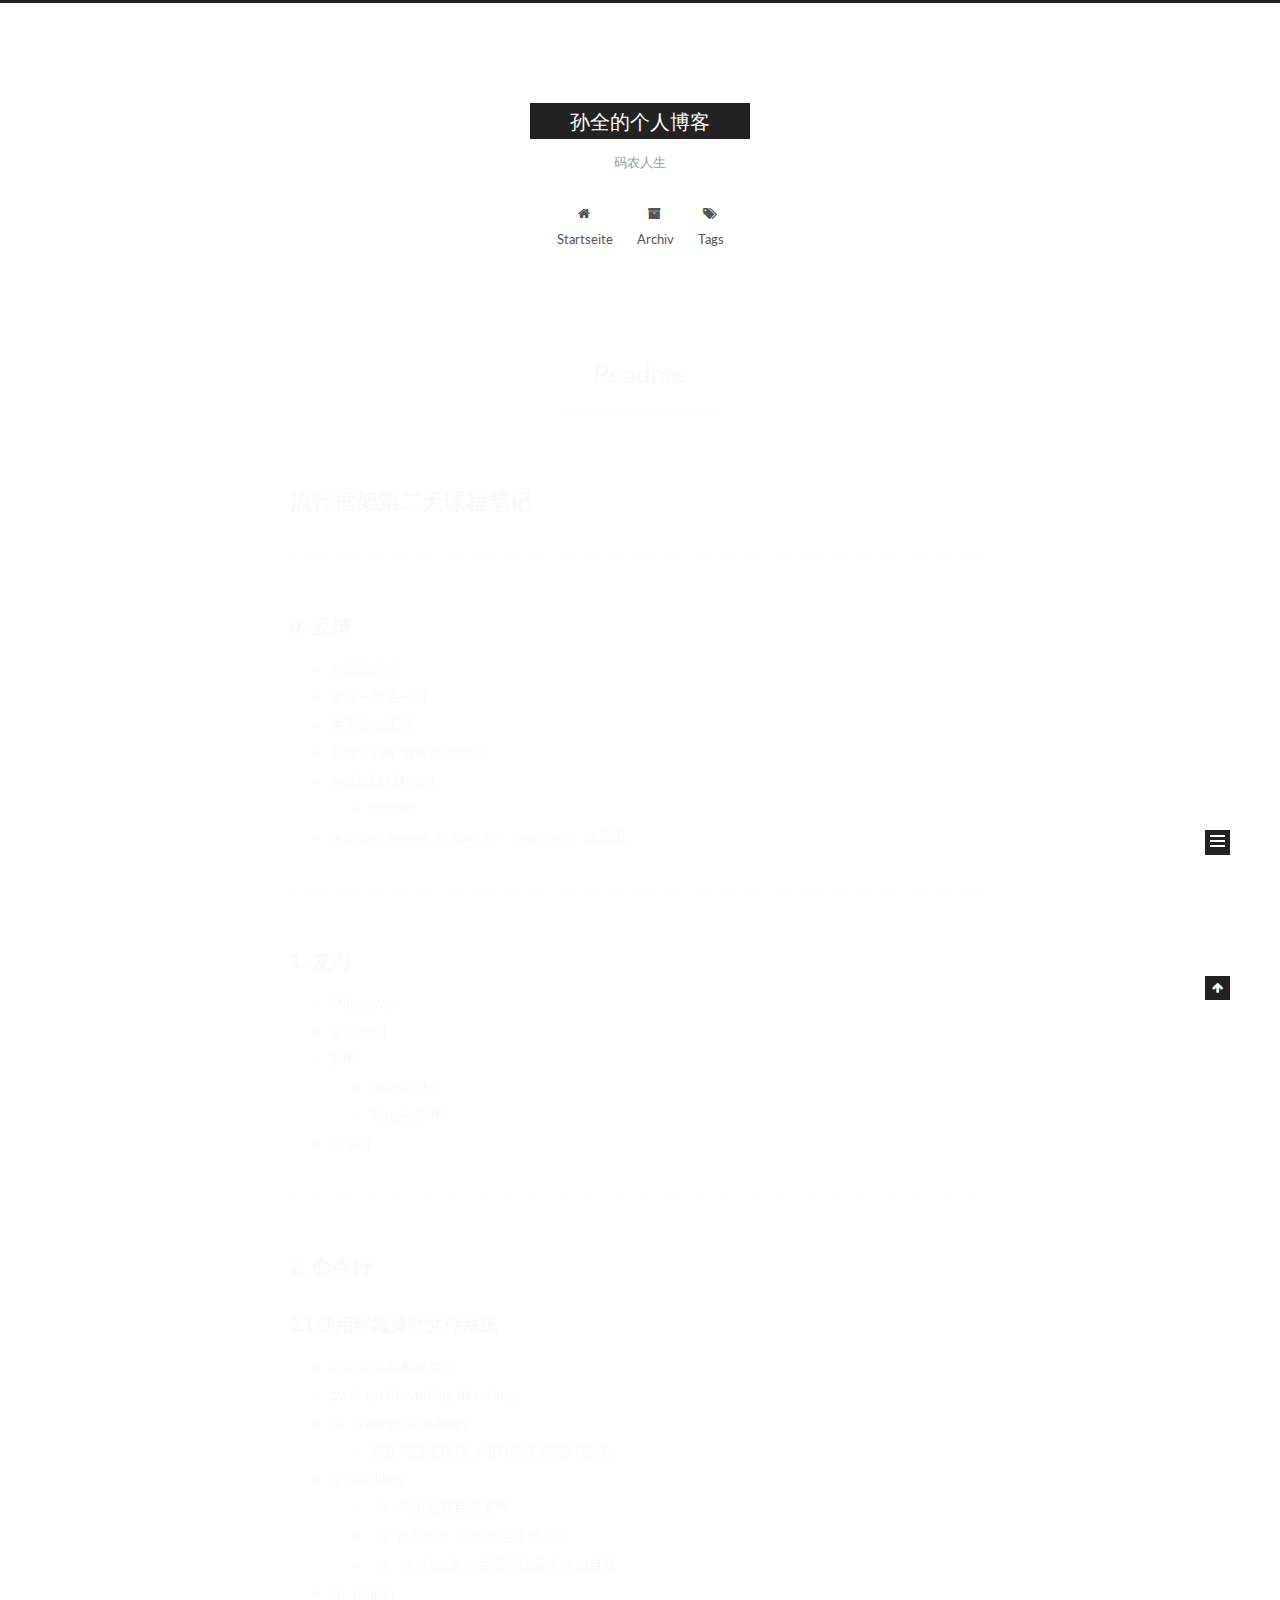
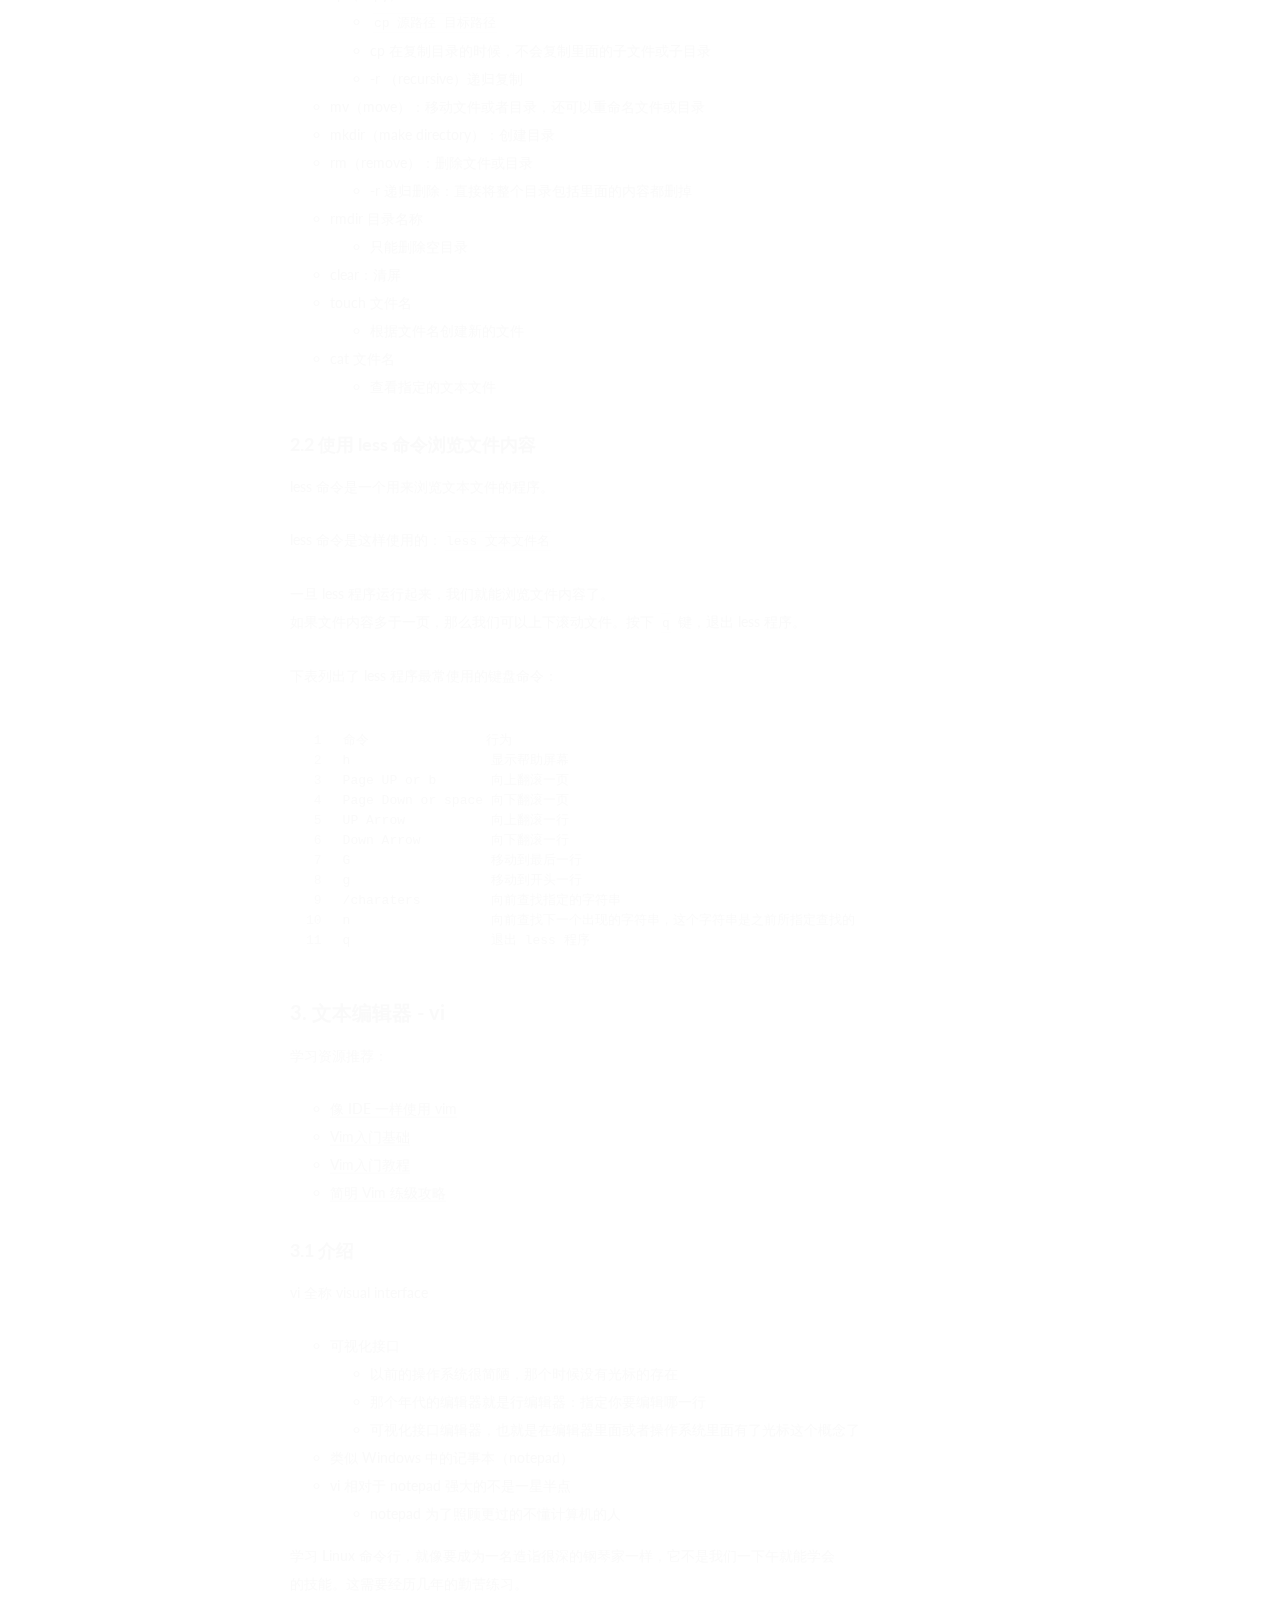
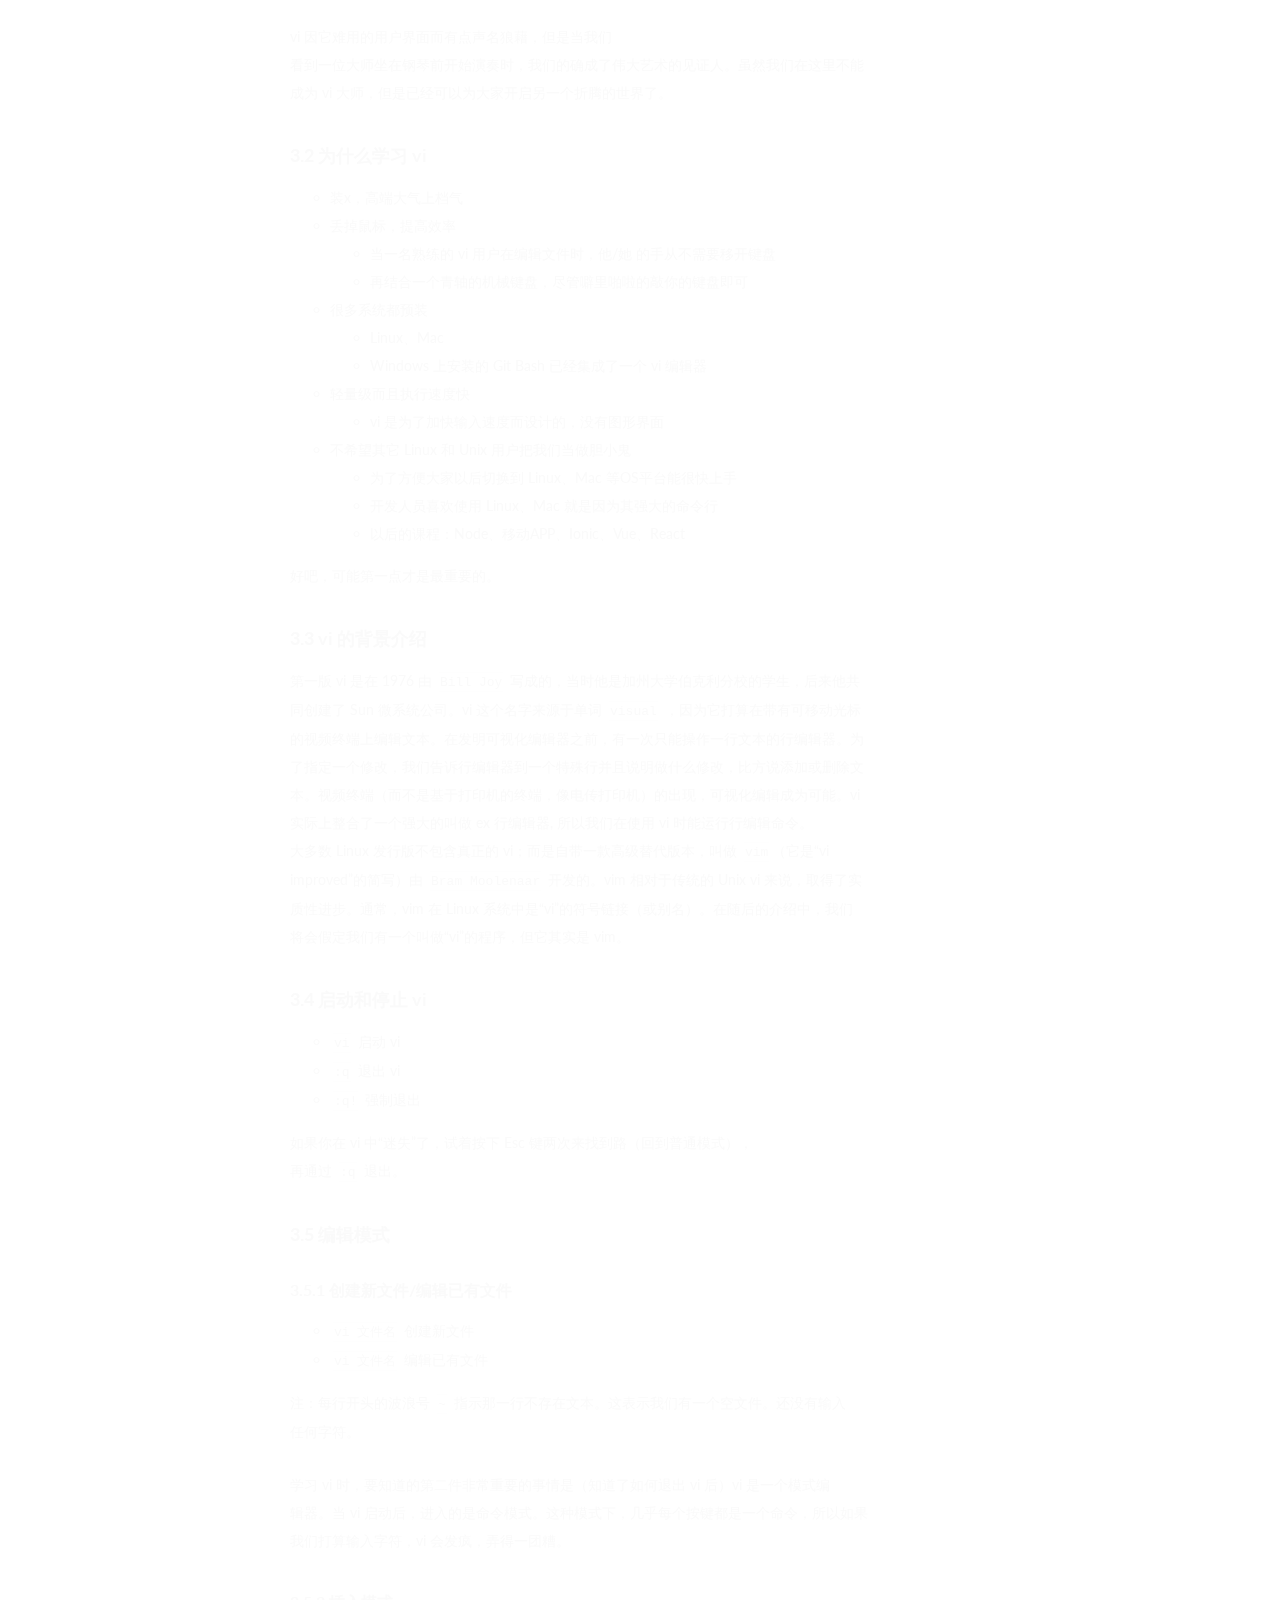
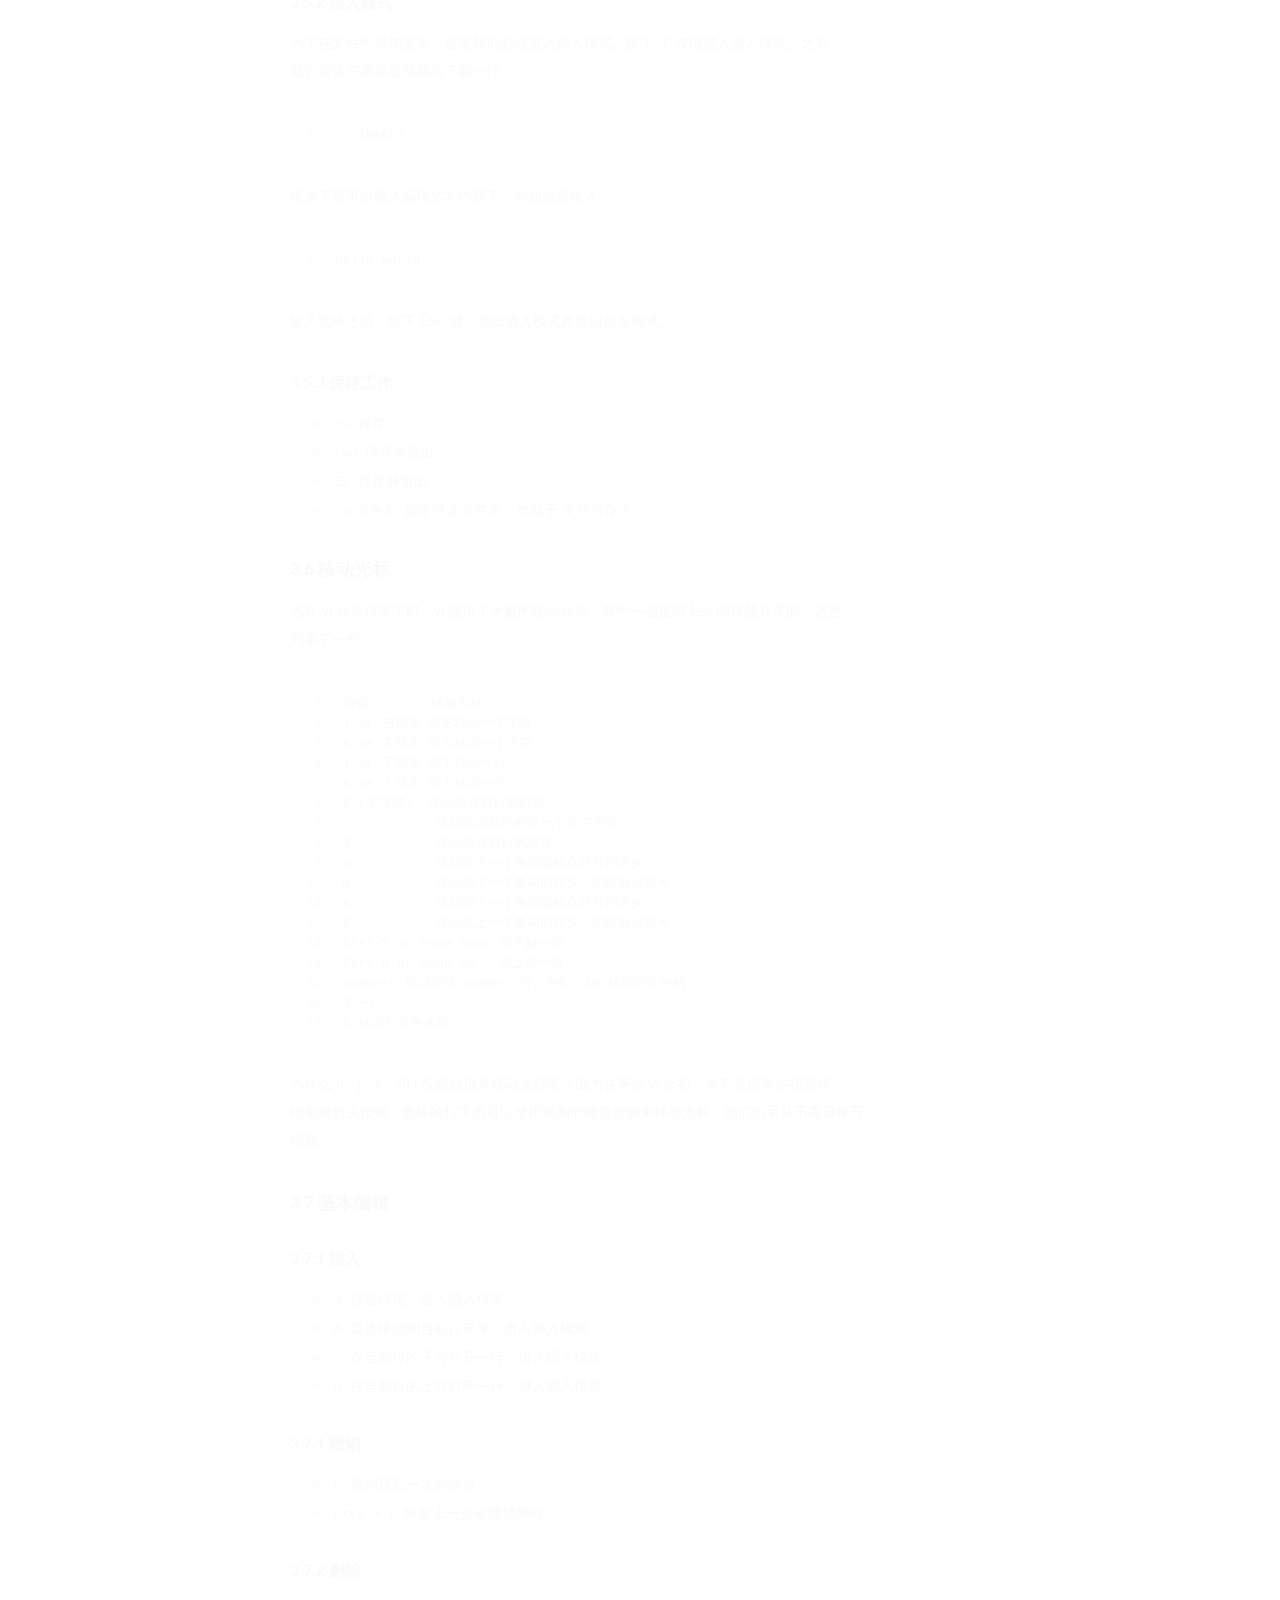
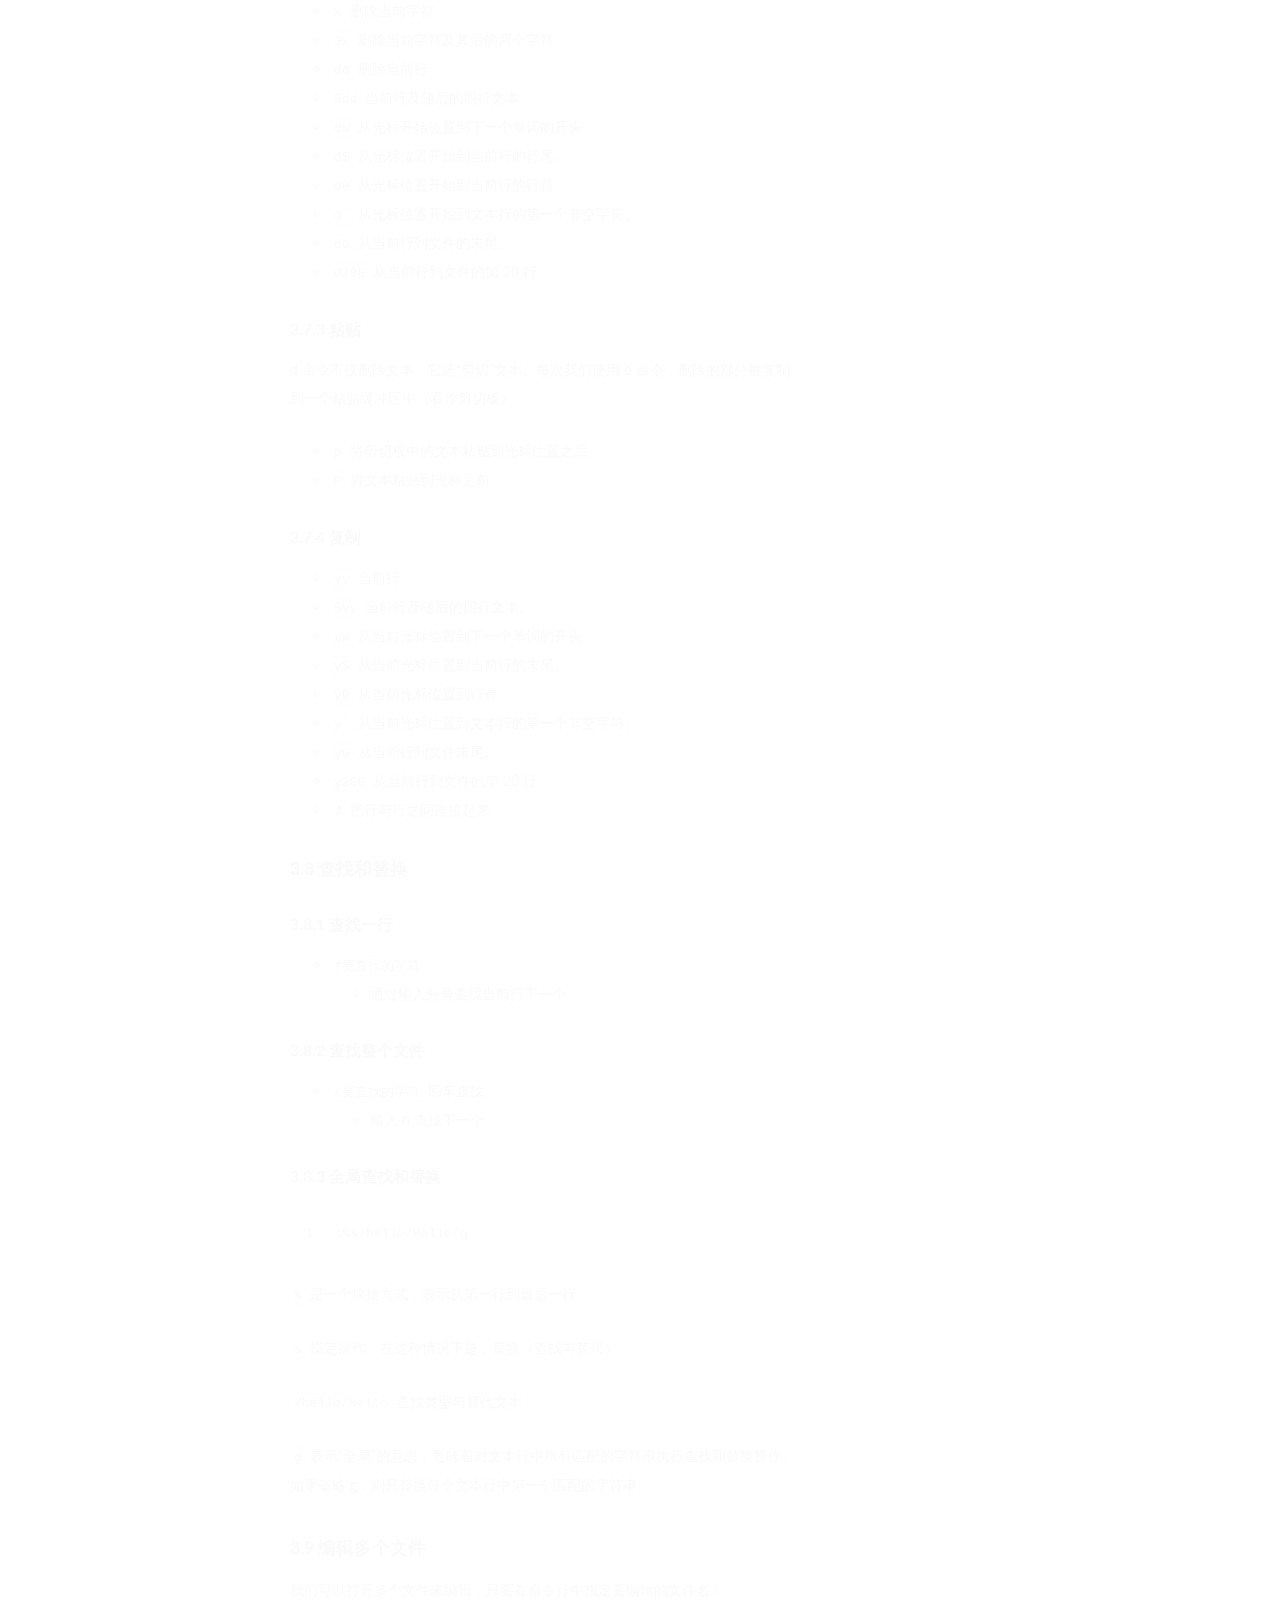
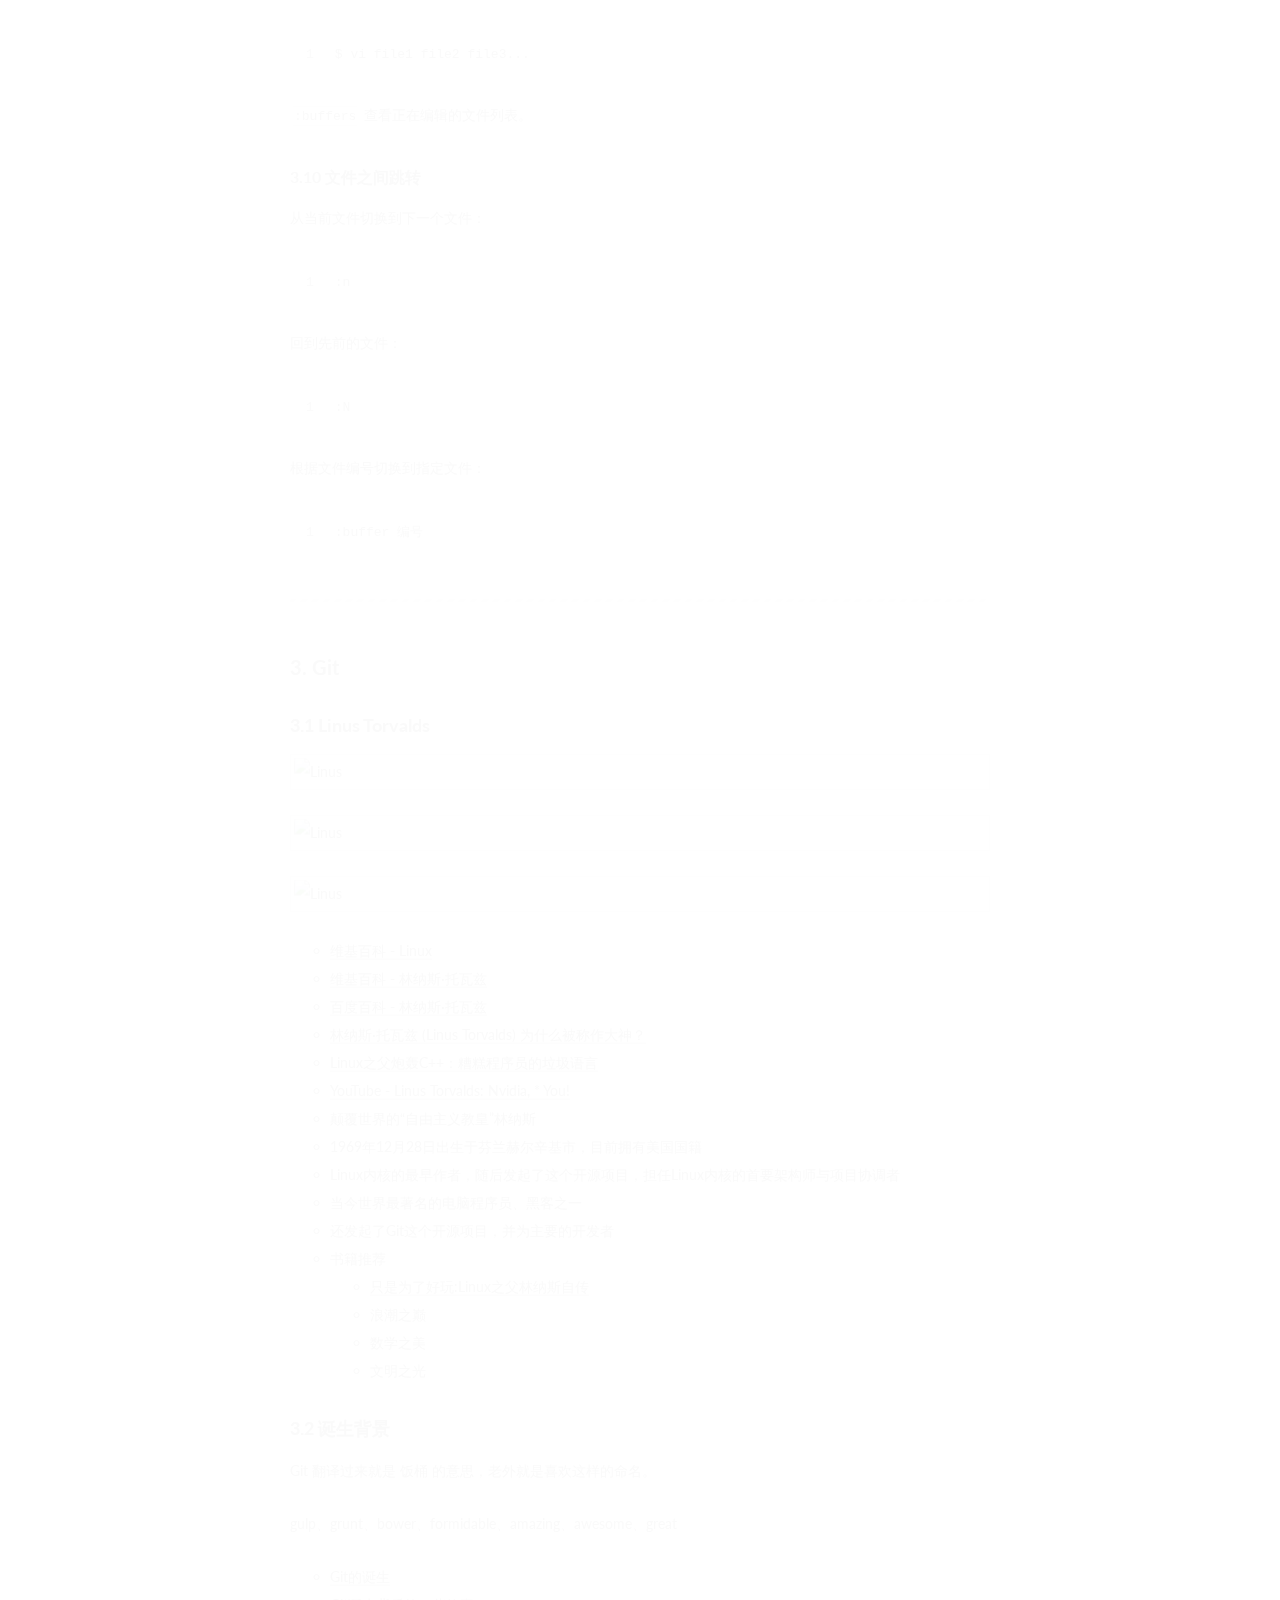
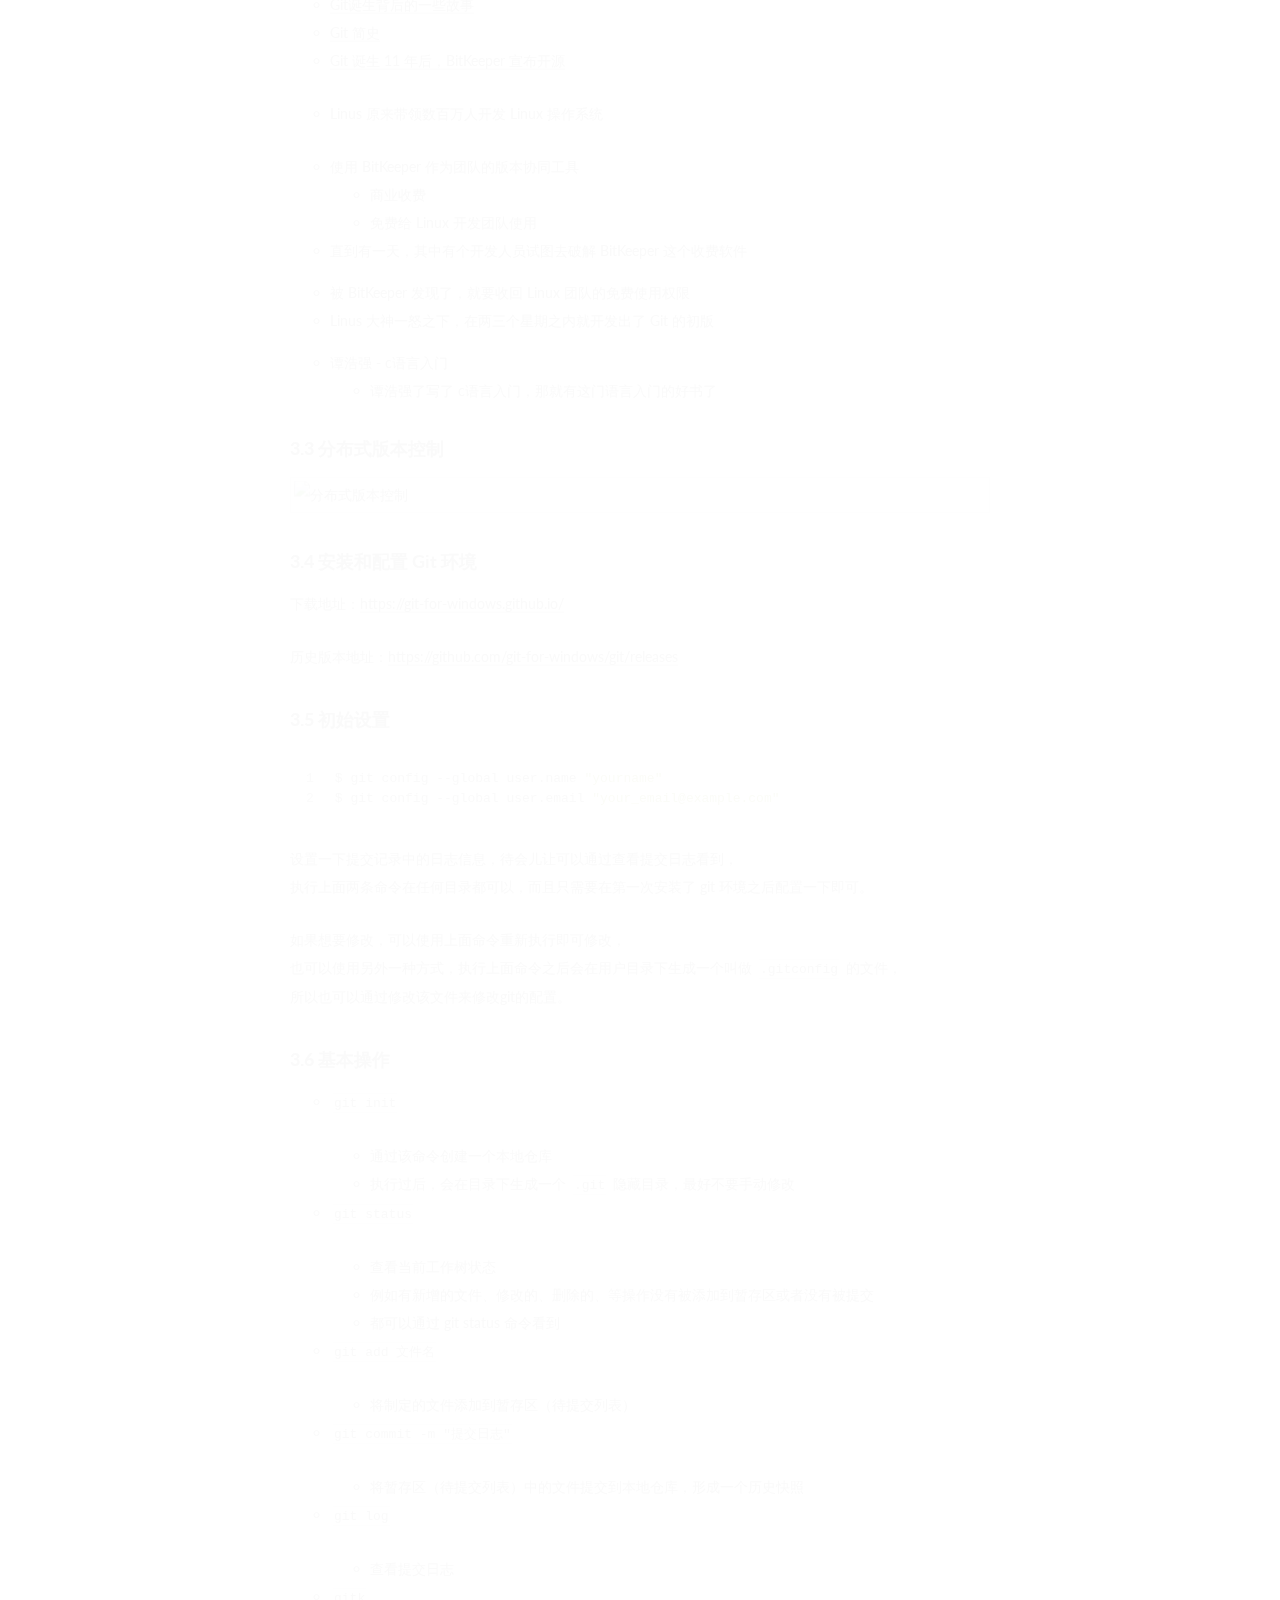
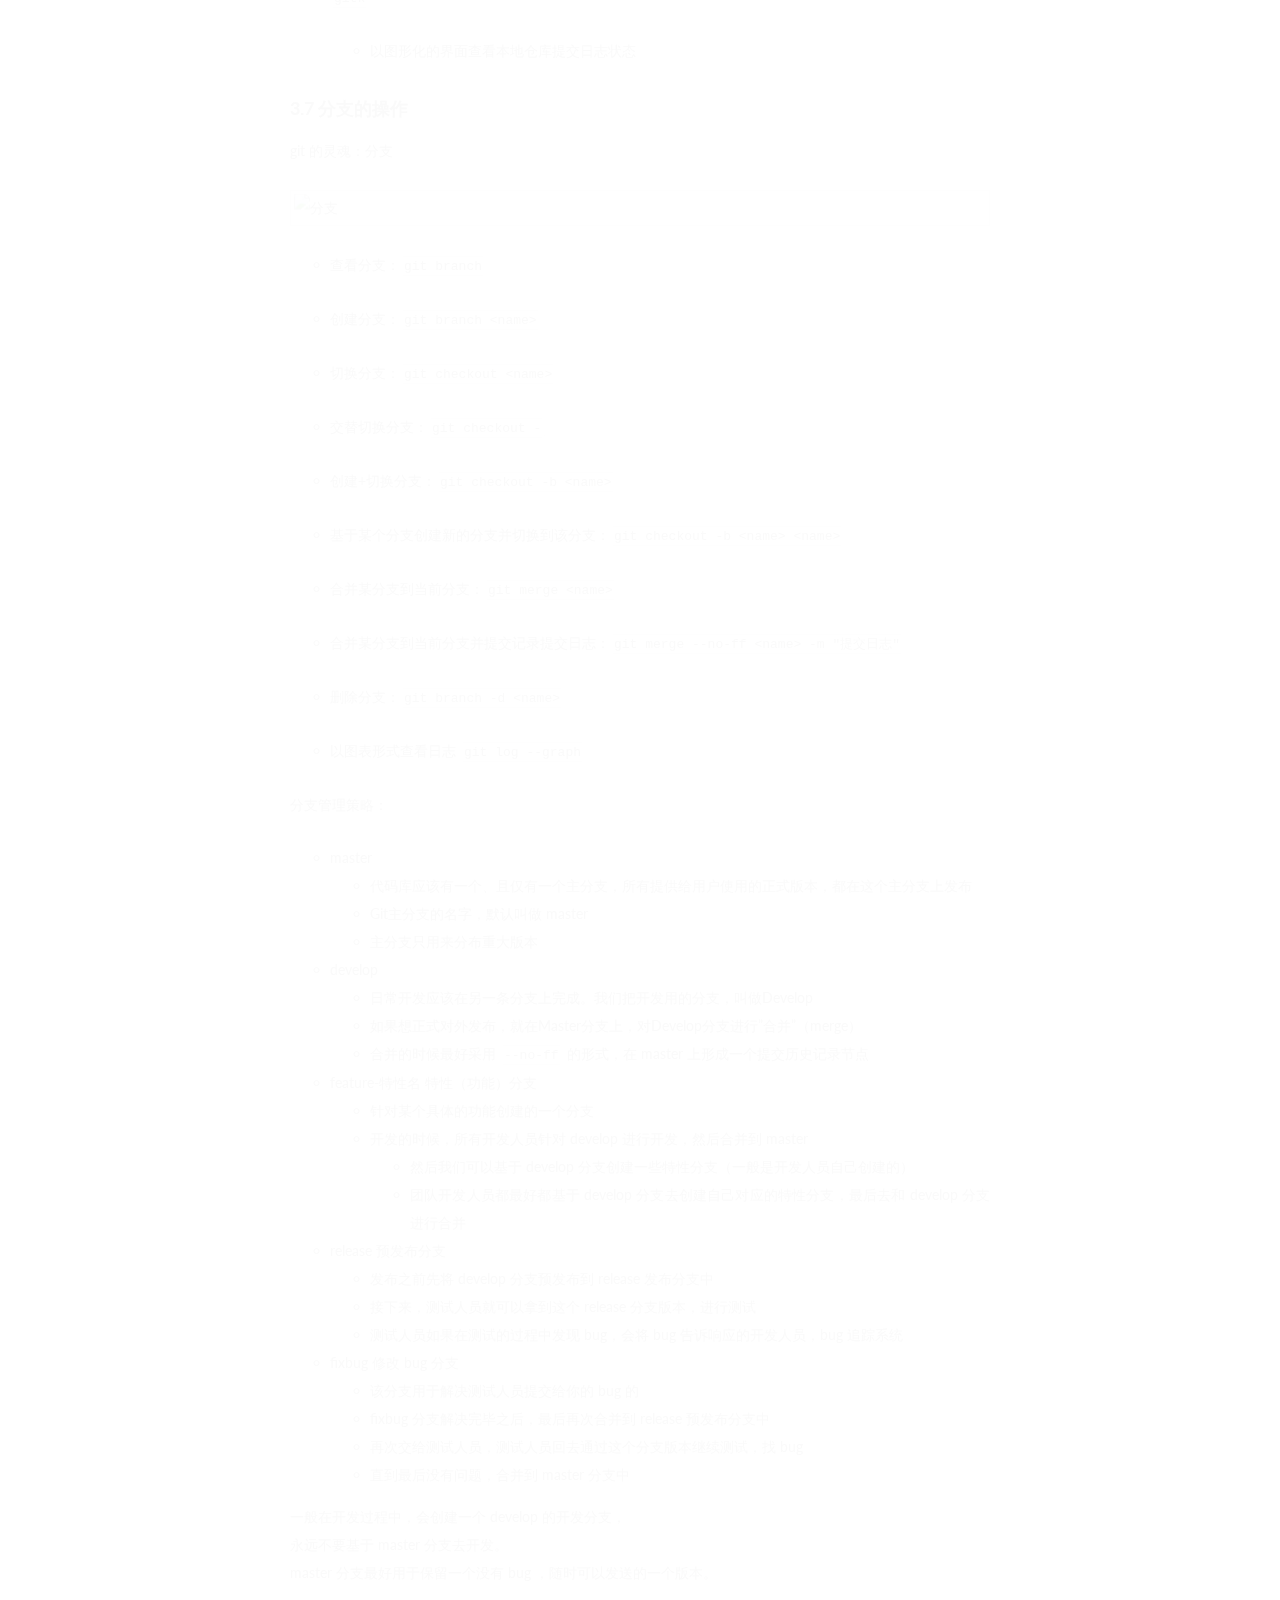
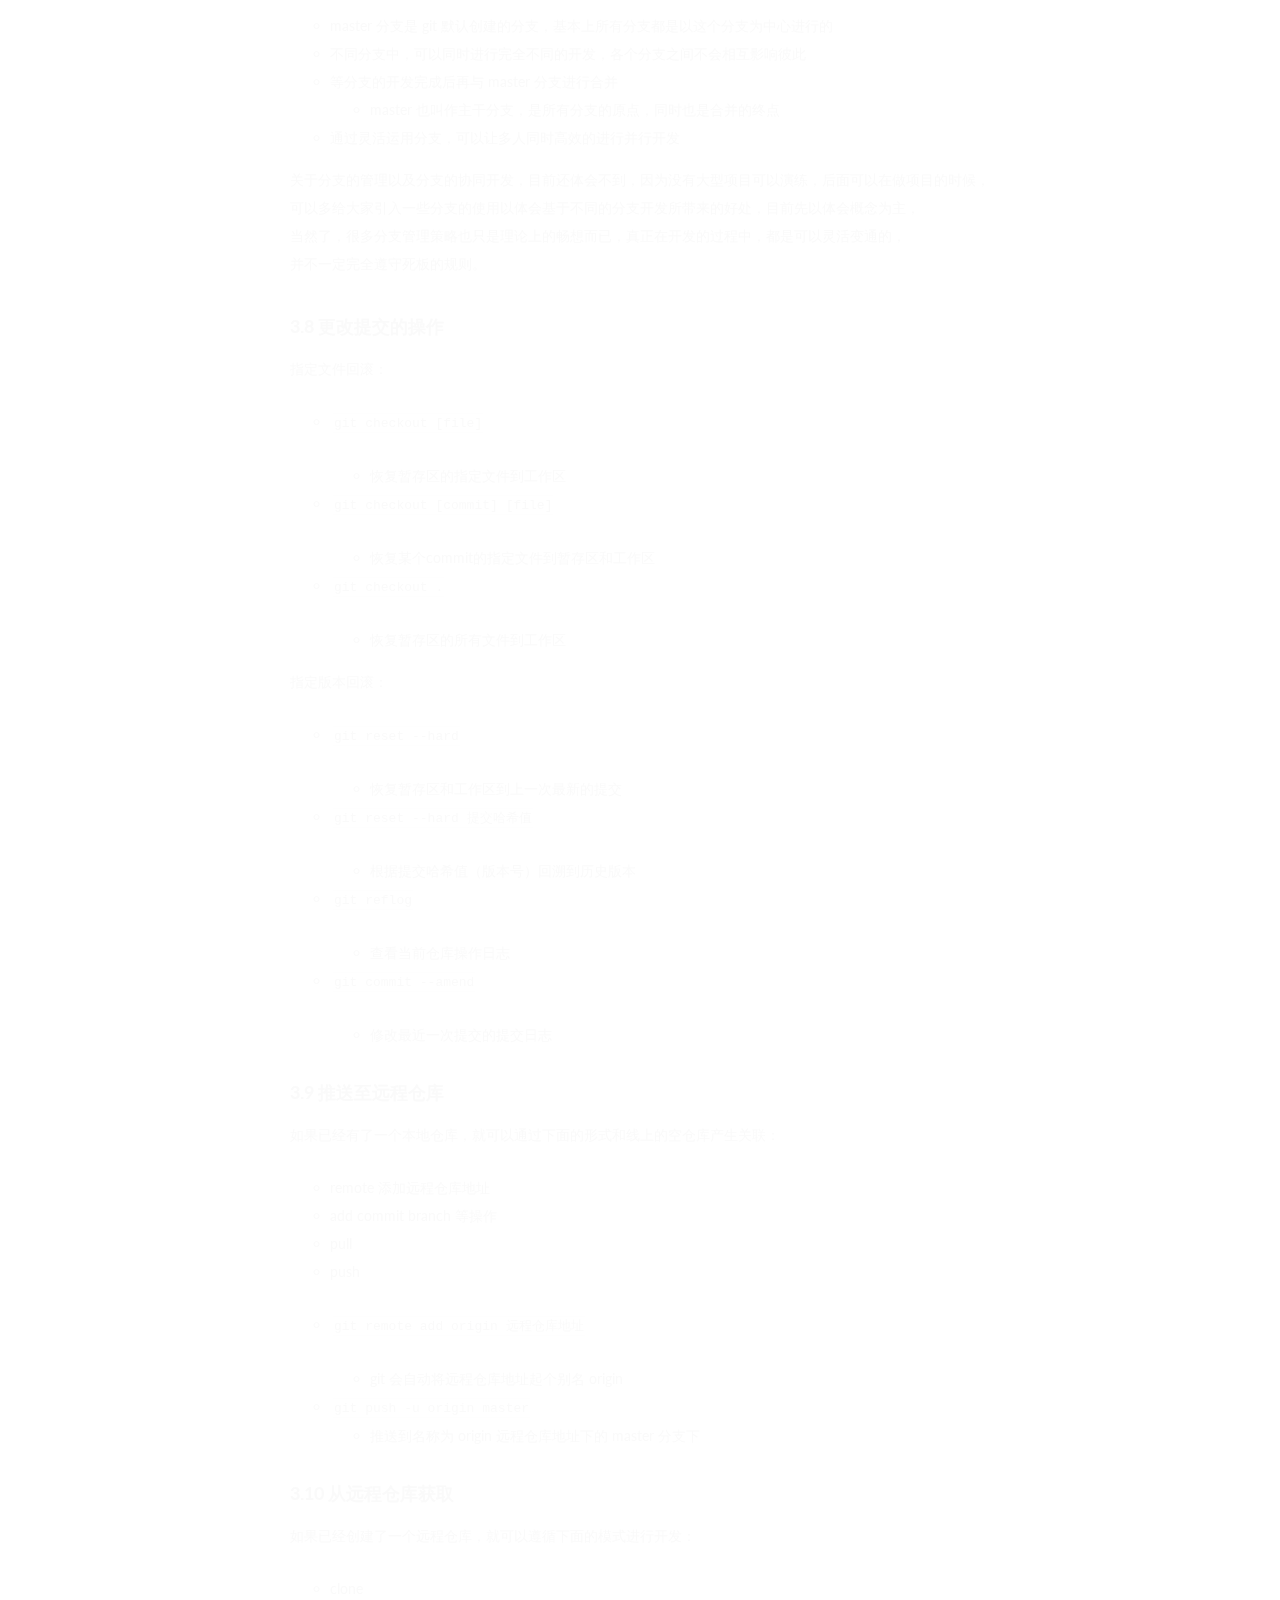
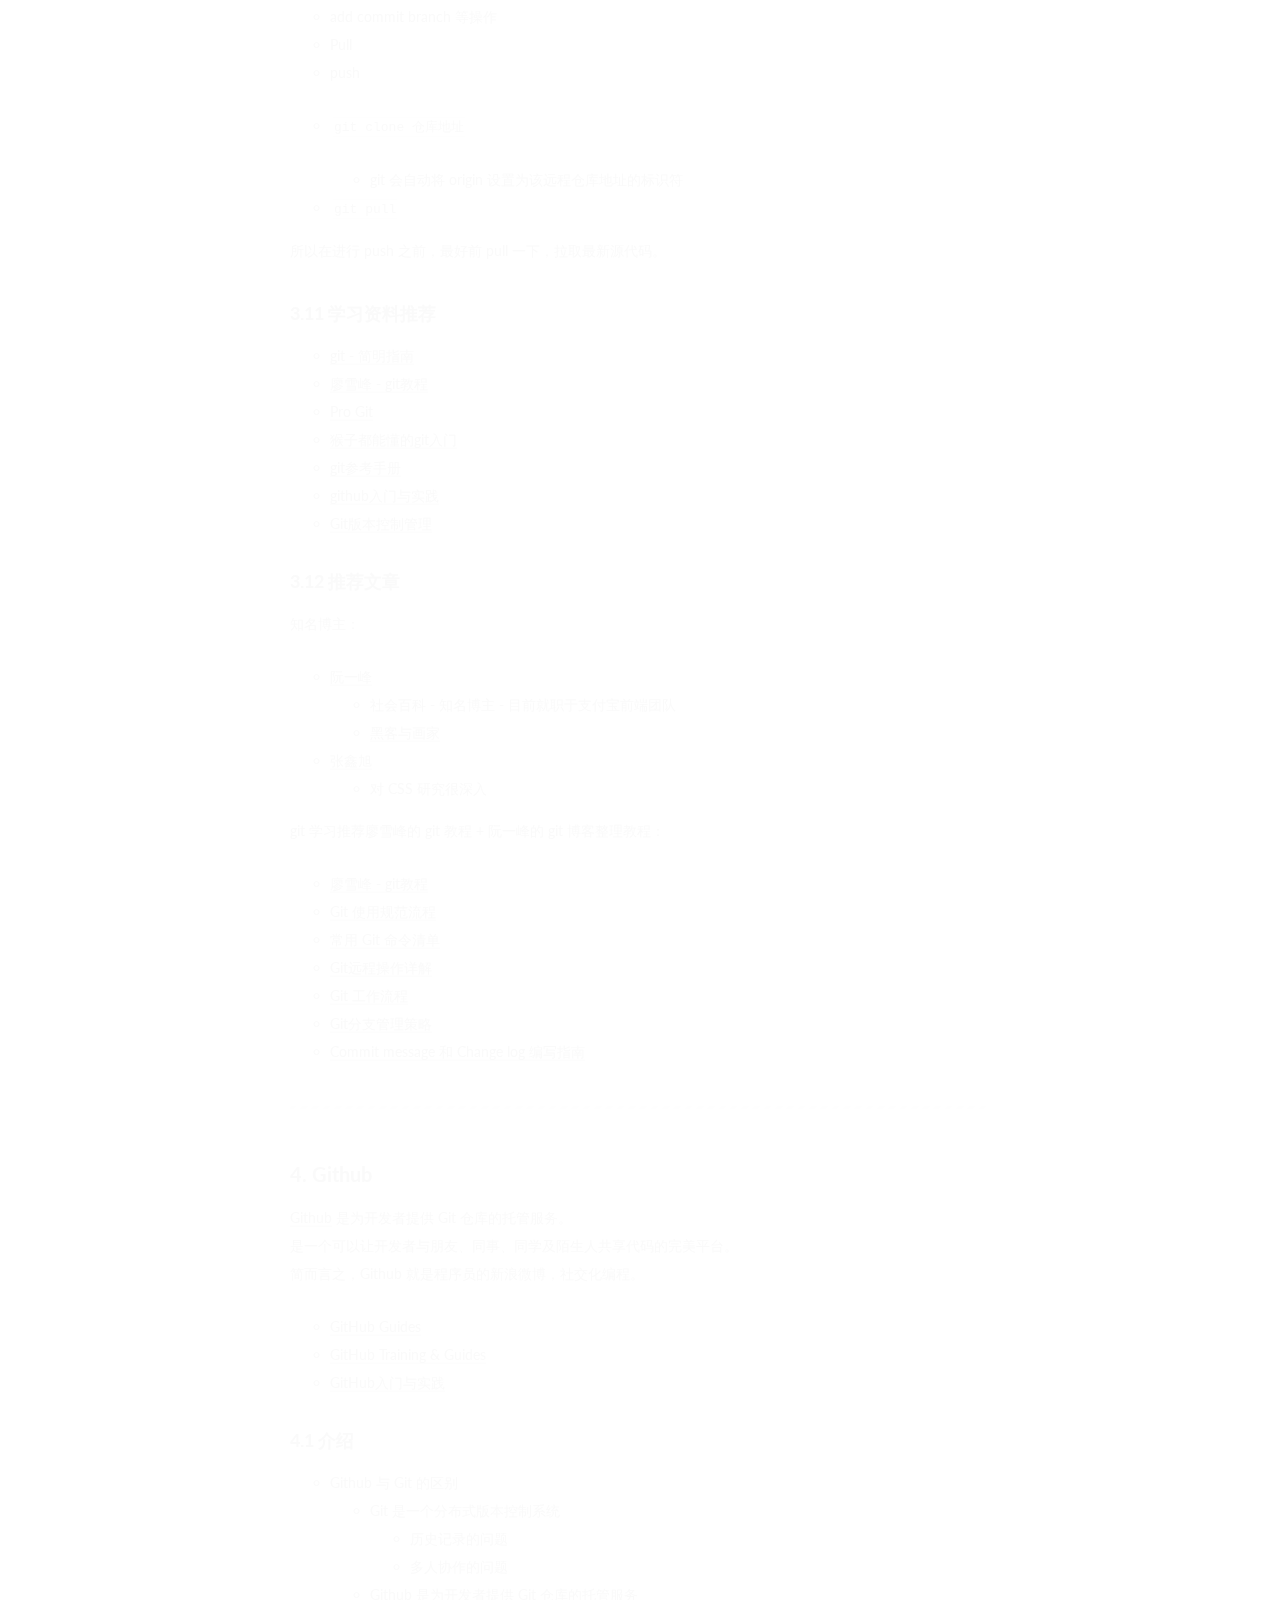
==== commit 56262220: "Site updated: 2016-10-08 17:52:45" ====
--- a/index.html
+++ b/index.html
@@ -239,6 +239,697 @@
             
               
                 
+                <a class="post-title-link" href="/2016/10/08/Readme/" itemprop="url">
+                  Readme
+                </a>
+              
+            
+          </h1>
+        
+
+        <div class="post-meta">
+          <span class="post-time">
+            <span class="post-meta-item-icon">
+              <i class="fa fa-calendar-o"></i>
+            </span>
+            <span class="post-meta-item-text">Veröffentlicht am</span>
+            <time itemprop="dateCreated" datetime="2016-10-08T17:52:17+08:00" content="2016-10-08">
+              2016-10-08
+            </time>
+          </span>
+
+          
+
+          
+            
+          
+
+          
+
+          
+          
+
+          
+        </div>
+      </header>
+    
+
+
+    <div class="post-body" itemprop="articleBody">
+
+      
+      
+
+      
+        
+          
+            <h1 id="流行框架第二天课程笔记"><a href="#流行框架第二天课程笔记" class="headerlink" title="流行框架第二天课程笔记"></a>流行框架第二天课程笔记</h1><hr>
+<h2 id="0-反馈"><a href="#0-反馈" class="headerlink" title="0. 反馈"></a>0. 反馈</h2><ul>
+<li>节后综合征</li>
+<li>学完一段丢一段</li>
+<li>关于翻墙工具</li>
+<li>在命令行中编辑操作文本</li>
+<li>md格式转换html<ul>
+<li>marked</li>
+</ul>
+</li>
+<li><code>Admin@Lenovo MINGW64 ~ (master)</code> 啥意思</li>
+</ul>
+<hr>
+<h2 id="1-复习"><a href="#1-复习" class="headerlink" title="1. 复习"></a>1. 复习</h2><ul>
+<li>Makrdown</li>
+<li>版本控制</li>
+<li>SVN<ul>
+<li>VisualSVN</li>
+<li>TortoiseSVN</li>
+</ul>
+</li>
+<li>命令行</li>
+</ul>
+<hr>
+<h2 id="2-命令行"><a href="#2-命令行" class="headerlink" title="2. 命令行"></a>2. 命令行</h2><h3 id="2-1-使用终端操作文件系统"><a href="#2-1-使用终端操作文件系统" class="headerlink" title="2.1 使用终端操作文件系统"></a>2.1 使用终端操作文件系统</h3><ul>
+<li>绝对路径和相对路径</li>
+<li>pwd（print working directory）</li>
+<li>cd（change directory）<ul>
+<li>切换到指定路径（相对路径或绝对路径）</li>
+</ul>
+</li>
+<li>ls（list files）<ul>
+<li><code>ls</code> 列出当前目录文件</li>
+<li><code>ls 目录路径</code> 列出指定路径文件</li>
+<li><code>ls -a</code> 列出文件并显示隐藏文件或目录</li>
+</ul>
+</li>
+<li>cp（copy）<ul>
+<li><code>cp 源路径 目标路径</code></li>
+<li>cp 在复制目录的时候，不会复制里面的子文件或子目录</li>
+<li>-r （recursive）递归复制</li>
+</ul>
+</li>
+<li>mv（move）：移动文件或者目录，还可以重命名文件或目录</li>
+<li>mkdir（make directory）：创建目录</li>
+<li>rm（remove）：删除文件或目录<ul>
+<li>-r 递归删除：直接将整个目录包括里面的内容都删掉</li>
+</ul>
+</li>
+<li>rmdir 目录名称<ul>
+<li>只能删除空目录</li>
+</ul>
+</li>
+<li>clear：清屏</li>
+<li>touch 文件名<ul>
+<li>根据文件名创建新的文件</li>
+</ul>
+</li>
+<li>cat 文件名<ul>
+<li>查看指定的文本文件</li>
+</ul>
+</li>
+</ul>
+<h3 id="2-2-使用-less-命令浏览文件内容"><a href="#2-2-使用-less-命令浏览文件内容" class="headerlink" title="2.2 使用 less 命令浏览文件内容"></a>2.2 使用 less 命令浏览文件内容</h3><p>less 命令是一个用来浏览文本文件的程序。</p>
+<p>less 命令是这样使用的：<code>less 文本文件名</code></p>
+<p>一旦 less 程序运行起来，我们就能浏览文件内容了。<br>如果文件内容多于一页，那么我们可以上下滚动文件。按下 <code>q</code> 键，退出 less 程序。</p>
+<p>下表列出了 less 程序最常使用的键盘命令：</p>
+<figure class="highlight plain"><table><tr><td class="gutter"><pre><div class="line">1</div><div class="line">2</div><div class="line">3</div><div class="line">4</div><div class="line">5</div><div class="line">6</div><div class="line">7</div><div class="line">8</div><div class="line">9</div><div class="line">10</div><div class="line">11</div></pre></td><td class="code"><pre><div class="line">命令               行为</div><div class="line">h                  显示帮助屏幕</div><div class="line">Page UP or b       向上翻滚一页</div><div class="line">Page Down or space 向下翻滚一页</div><div class="line">UP Arrow           向上翻滚一行</div><div class="line">Down Arrow         向下翻滚一行</div><div class="line">G                  移动到最后一行</div><div class="line">g                  移动到开头一行</div><div class="line">/charaters         向前查找指定的字符串</div><div class="line">n                  向前查找下一个出现的字符串，这个字符串是之前所指定查找的</div><div class="line">q                  退出 less 程序</div></pre></td></tr></table></figure>
+<h2 id="3-文本编辑器-vi"><a href="#3-文本编辑器-vi" class="headerlink" title="3. 文本编辑器 - vi"></a>3. 文本编辑器 - vi</h2><p>学习资源推荐：</p>
+<ul>
+<li><a href="https://github.com/yangyangwithgnu/use_vim_as_ide" target="_blank" rel="external">像 IDE 一样使用 vim</a></li>
+<li><a href="http://www.jianshu.com/p/bcbe916f97e1" target="_blank" rel="external">Vim入门基础</a></li>
+<li><a href="http://blog.jobbole.com/86132/" target="_blank" rel="external">Vim入门教程</a></li>
+<li><a href="http://coolshell.cn/articles/5426.html" target="_blank" rel="external">简明 Vim 练级攻略</a></li>
+</ul>
+<h3 id="3-1-介绍"><a href="#3-1-介绍" class="headerlink" title="3.1 介绍"></a>3.1 介绍</h3><p>vi 全称 visual interface</p>
+<ul>
+<li>可视化接口<ul>
+<li>以前的操作系统很简陋，那个时候没有光标的存在</li>
+<li>那个年代的编辑器就是行编辑器：指定你要编辑哪一行</li>
+<li>可视化接口编辑器，也就是在编辑器里面或者操作系统里面有了光标这个概念了</li>
+</ul>
+</li>
+<li>类似 Windows 中的记事本（notepad）</li>
+<li>vi 相对于 notepad 强大的不是一星半点<ul>
+<li>notepad 为了照顾更过的不懂计算机的人</li>
+</ul>
+</li>
+</ul>
+<p>学习 Linux 命令行，就像要成为一名造诣很深的钢琴家一样，它不是我们一下午就能学会<br>的技能。这需要经历几年的勤苦练习。</p>
+<p>vi 因它难用的用户界面而有点声名狼藉，但是当我们<br>看到一位大师坐在钢琴前开始演奏时，我们的确成了伟大艺术的见证人。虽然我们在这里不能<br>成为 vi 大师，但是已经可以为大家开启另一个折腾的世界了。</p>
+<h3 id="3-2-为什么学习-vi"><a href="#3-2-为什么学习-vi" class="headerlink" title="3.2 为什么学习 vi"></a>3.2 为什么学习 vi</h3><ul>
+<li>装x，高端大气上档气</li>
+<li>丢掉鼠标，提高效率<ul>
+<li>当一名熟练的 vi 用户在编辑文件时，他/她 的手从不需要移开键盘</li>
+<li>再结合一个青轴的机械键盘，尽管噼里啪啦的敲你的键盘即可</li>
+</ul>
+</li>
+<li>很多系统都预装<ul>
+<li>Linux、Mac</li>
+<li>Windows 上安装的 Git Bash 已经集成了一个 vi 编辑器</li>
+</ul>
+</li>
+<li>轻量级而且执行速度快<ul>
+<li>vi 是为了加快输入速度而设计的，没有图形界面</li>
+</ul>
+</li>
+<li>不希望其它 Linux 和 Unix 用户把我们当做胆小鬼<ul>
+<li>为了方便大家以后切换到 Linux、Mac 等OS平台能很快上手</li>
+<li>开发人员喜欢使用 Linux、Mac 就是因为其强大的命令行</li>
+<li>以后的课程：Node、移动APP、Ionic、Vue、React</li>
+</ul>
+</li>
+</ul>
+<p>好吧，可能第一点才是最重要的。</p>
+<h3 id="3-3-vi-的背景介绍"><a href="#3-3-vi-的背景介绍" class="headerlink" title="3.3 vi 的背景介绍"></a>3.3 vi 的背景介绍</h3><p>第一版 vi 是在 1976 由 <code>Bill Joy</code> 写成的，当时他是加州大学伯克利分校的学生，后来他共<br>同创建了 Sun 微系统公司。vi 这个名字来源于单词 <code>visual</code> ，因为它打算在带有可移动光标<br>的视频终端上编辑文本。在发明可视化编辑器之前，有一次只能操作一行文本的行编辑器。为<br>了指定一个修改，我们告诉行编辑器到一个特殊行并且说明做什么修改，比方说添加或删除文<br>本。视频终端（而不是基于打印机的终端，像电传打印机）的出现，可视化编辑成为可能。vi<br>实际上整合了一个强大的叫做 ex 行编辑器, 所以我们在使用 vi 时能运行行编辑命令。<br>大多数 Linux 发行版不包含真正的 vi；而是自带一款高级替代版本，叫做 <code>vim</code>（它是“vi<br>improved”的简写）由 <code>Bram Moolenaar</code> 开发的。vim 相对于传统的 Unix vi 来说，取得了实<br>质性进步。通常，vim 在 Linux 系统中是“vi”的符号链接（或别名）。在随后的介绍中，我们<br>将会假定我们有一个叫做“vi”的程序，但它其实是 vim。</p>
+<h3 id="3-4-启动和停止-vi"><a href="#3-4-启动和停止-vi" class="headerlink" title="3.4 启动和停止 vi"></a>3.4 启动和停止 vi</h3><ul>
+<li><code>vi</code> 启动 vi</li>
+<li><code>:q</code> 退出 vi</li>
+<li><code>:q!</code> 强制退出</li>
+</ul>
+<p>如果你在 vi 中“迷失”了，试着按下 Esc 键两次来找到路（回到普通模式），<br>再通过 <code>:q</code> 退出。</p>
+<h3 id="3-5-编辑模式"><a href="#3-5-编辑模式" class="headerlink" title="3.5 编辑模式"></a>3.5 编辑模式</h3><h4 id="3-5-1-创建新文件-编辑已有文件"><a href="#3-5-1-创建新文件-编辑已有文件" class="headerlink" title="3.5.1 创建新文件/编辑已有文件"></a>3.5.1 创建新文件/编辑已有文件</h4><ul>
+<li><code>vi 文件名</code> 创建新文件</li>
+<li><code>vi 文件名</code> 编辑已有文件</li>
+</ul>
+<p>注：每行开头的波浪号 <code>~</code> 指示那一行不存在文本。这表示我们有一个空文件。还没有输入<br>任何字符。</p>
+<p>学习 vi 时，要知道的第二件非常重要的事情是（知道了如何退出 vi 后）vi 是一个模式编<br>辑器。当 vi 启动后，进入的是命令模式。这种模式下，几乎每个按键都是一个命令，所以如果<br>我们打算输入字符，vi 会发疯，弄得一团糟。</p>
+<h4 id="3-5-2-插入模式"><a href="#3-5-2-插入模式" class="headerlink" title="3.5.2 插入模式"></a>3.5.2 插入模式</h4><p>为了在文件中添加文本，首先我们必须进入插入模式。按下 “i” 按键进入插入模式。之后，<br>我们应该在屏幕底部看到下面一行</p>
+<figure class="highlight plain"><table><tr><td class="gutter"><pre><div class="line">1</div></pre></td><td class="code"><pre><div class="line">-- INSERT --</div></pre></td></tr></table></figure>
+<p>接来下就可以输入编辑文本内容了，例如这里输入：</p>
+<figure class="highlight plain"><table><tr><td class="gutter"><pre><div class="line">1</div></pre></td><td class="code"><pre><div class="line">hello world</div></pre></td></tr></table></figure>
+<p>输入完毕之后，按下 ESC 键，退出插入模式并返回命令模式。</p>
+<h4 id="3-5-3-保存工作"><a href="#3-5-3-保存工作" class="headerlink" title="3.5.3 保存工作"></a>3.5.3 保存工作</h4><ul>
+<li><code>:w</code>  保存</li>
+<li><code>:wq</code> 保存并退出</li>
+<li><code>ZZ</code> 保存并退出</li>
+<li><code>:w 文件名</code> 指定可选文件名，类似于 文件另存为</li>
+</ul>
+<h3 id="3-6-移动光标"><a href="#3-6-移动光标" class="headerlink" title="3.6 移动光标"></a>3.6 移动光标</h3><p>当在 vi 命令模式下时，vi 提供了大量的移动命令，其中一些是与 less 阅读器共享的。这里<br>列举了一些：</p>
+<figure class="highlight plain"><table><tr><td class="gutter"><pre><div class="line">1</div><div class="line">2</div><div class="line">3</div><div class="line">4</div><div class="line">5</div><div class="line">6</div><div class="line">7</div><div class="line">8</div><div class="line">9</div><div class="line">10</div><div class="line">11</div><div class="line">12</div><div class="line">13</div><div class="line">14</div><div class="line">15</div><div class="line">16</div><div class="line">17</div></pre></td><td class="code"><pre><div class="line">按键        移动光标</div><div class="line">l or 右箭头 向右移动一个字符</div><div class="line">h or 左箭头 向左移动一个字符</div><div class="line">j or 下箭头 向下移动一行</div><div class="line">k or 上箭头 向上移动一行</div><div class="line">0 (零按键)  移动到当前行的行首。</div><div class="line">ˆ           移动到当前行的第一个非空字符。</div><div class="line">$           移动到当前行的末尾。</div><div class="line">w           移动到下一个单词或标点符号的开头。</div><div class="line">W           移动到下一个单词的开头，忽略标点符号。</div><div class="line">b           移动到上一个单词或标点符号的开头。</div><div class="line">B           移动到上一个单词的开头，忽略标点符号。</div><div class="line">Ctrl-f or Page Down 向下翻一页</div><div class="line">Ctrl-b or Page Up   向上翻一页</div><div class="line">numberG 移动到第 number 行。例如，1G 移动到文件的</div><div class="line">第一行。</div><div class="line">G 移动到文件末尾。</div></pre></td></tr></table></figure>
+<p>为什么 h，j，k，和 l 按键被用来移动光标呢？因为在开发 vi 之初，并不是所有的视频终<br>端都有箭头按键，熟练的打字员可以使用规则的键盘按键来移动光标，他们的手从不需要移开<br>键盘。</p>
+<h3 id="3-7-基本编辑"><a href="#3-7-基本编辑" class="headerlink" title="3.7 基本编辑"></a>3.7 基本编辑</h3><h4 id="3-7-1-插入"><a href="#3-7-1-插入" class="headerlink" title="3.7.1 插入"></a>3.7.1 插入</h4><ul>
+<li><code>a</code> 越过行尾，进入插入模式</li>
+<li><code>A</code> 直接移动到当前行末尾，进入插入模式</li>
+<li><code>o</code> 在当前行的下方打开一行，进入插入模式</li>
+<li><code>O</code> 在当前行的上方打开一行，进入插入模式</li>
+</ul>
+<h4 id="3-7-1-撤销"><a href="#3-7-1-撤销" class="headerlink" title="3.7.1 撤销"></a>3.7.1 撤销</h4><ul>
+<li><code>u</code> 撤销最后一次的修改</li>
+<li><code>Ctrl + r</code> 恢复上一步被撤销操作</li>
+</ul>
+<h4 id="3-7-2-删除"><a href="#3-7-2-删除" class="headerlink" title="3.7.2 删除"></a>3.7.2 删除</h4><ul>
+<li><code>x</code>    删除当前字符</li>
+<li><code>3x</code>   删除当前字符及其后的两个字符</li>
+<li><code>dd</code>   删除当前行</li>
+<li><code>5dd</code>  当前行及随后的四行文本</li>
+<li><code>dW</code>   从光标开始位置到下一个单词的开头</li>
+<li><code>d$</code>   从光标位置开始到当前行的行尾。</li>
+<li><code>d0</code>   从光标位置开始到当前行的行首。</li>
+<li><code>dˆ</code>   从光标位置开始到文本行的第一个非空字符。</li>
+<li><code>dG</code>   从当前行到文件的末尾。</li>
+<li><code>d20G</code> 从当前行到文件的第 20 行。</li>
+</ul>
+<h4 id="3-7-3-粘贴"><a href="#3-7-3-粘贴" class="headerlink" title="3.7.3 粘贴"></a>3.7.3 粘贴</h4><p>d 命令不仅删除文本，它还“剪切”文本。每次我们使用 d 命令，删除的部分被复制<br>到一个粘贴缓冲区中（看作剪切板）。</p>
+<ul>
+<li><code>p</code> 将剪切板中的文本粘贴到光标位置之后</li>
+<li><code>P</code> 将文本粘贴到光标之前</li>
+</ul>
+<h4 id="3-7-4-复制"><a href="#3-7-4-复制" class="headerlink" title="3.7.4 复制"></a>3.7.4 复制</h4><ul>
+<li><code>yy</code>    当前行。</li>
+<li><code>5yy</code>   当前行及随后的四行文本。</li>
+<li><code>yW</code>    从当前光标位置到下一个单词的开头。</li>
+<li><code>y$</code>    从当前光标位置到当前行的末尾。</li>
+<li><code>y0</code>    从当前光标位置到行首。</li>
+<li><code>yˆ</code>    从当前光标位置到文本行的第一个非空字符。</li>
+<li><code>yG</code>    从当前行到文件末尾。</li>
+<li><code>y20G</code>  从当前行到文件的第 20 行。</li>
+<li><code>J</code>     把行与行之间连接起来</li>
+</ul>
+<h3 id="3-8-查找和替换"><a href="#3-8-查找和替换" class="headerlink" title="3.8 查找和替换"></a>3.8 查找和替换</h3><h4 id="3-8-1-查找一行"><a href="#3-8-1-查找一行" class="headerlink" title="3.8.1 查找一行"></a>3.8.1 查找一行</h4><ul>
+<li><code>f要查找的字符</code><ul>
+<li>通过输入分号查找当前行下一个</li>
+</ul>
+</li>
+</ul>
+<h4 id="3-8-2-查找整个文件"><a href="#3-8-2-查找整个文件" class="headerlink" title="3.8.2 查找整个文件"></a>3.8.2 查找整个文件</h4><ul>
+<li><code>/要查找的字符</code> 回车查找<ul>
+<li>输入 n 查找下一个</li>
+</ul>
+</li>
+</ul>
+<h4 id="3-8-3-全局查找和替换"><a href="#3-8-3-全局查找和替换" class="headerlink" title="3.8.3 全局查找和替换"></a>3.8.3 全局查找和替换</h4><figure class="highlight plain"><table><tr><td class="gutter"><pre><div class="line">1</div></pre></td><td class="code"><pre><div class="line">:%s/hello/Hello/g</div></pre></td></tr></table></figure>
+<p><code>%</code> 是一个快捷方式，表示从第一行到最后一行</p>
+<p><code>s</code> 指定操作。在这种情况下是，替换（查找与替代）。</p>
+<p><code>/hello/Hello</code> 查找类型与替代文本</p>
+<p><code>g</code> 表示“全局”的意思，意味着对文本行中所有匹配的字符串执行查找和替换操作。<br>如果省略 g，则只替换每个文本行中第一个匹配的字符串。</p>
+<h3 id="3-9-编辑多个文件"><a href="#3-9-编辑多个文件" class="headerlink" title="3.9 编辑多个文件"></a>3.9 编辑多个文件</h3><p>我们可以打开多个文件来编辑，只要在命令行中指定要编辑的文件名：</p>
+<figure class="highlight bash"><table><tr><td class="gutter"><pre><div class="line">1</div></pre></td><td class="code"><pre><div class="line">$ vi file1 file2 file3...</div></pre></td></tr></table></figure>
+<p><code>:buffers</code> 查看正在编辑的文件列表。</p>
+<h4 id="3-10-文件之间跳转"><a href="#3-10-文件之间跳转" class="headerlink" title="3.10 文件之间跳转"></a>3.10 文件之间跳转</h4><p>从当前文件切换到下一个文件：</p>
+<figure class="highlight plain"><table><tr><td class="gutter"><pre><div class="line">1</div></pre></td><td class="code"><pre><div class="line">:n</div></pre></td></tr></table></figure>
+<p>回到先前的文件：</p>
+<figure class="highlight plain"><table><tr><td class="gutter"><pre><div class="line">1</div></pre></td><td class="code"><pre><div class="line">:N</div></pre></td></tr></table></figure>
+<p>根据文件编号切换到指定文件：</p>
+<figure class="highlight plain"><table><tr><td class="gutter"><pre><div class="line">1</div></pre></td><td class="code"><pre><div class="line">:buffer 编号</div></pre></td></tr></table></figure>
+<hr>
+<h2 id="3-Git"><a href="#3-Git" class="headerlink" title="3. Git"></a>3. Git</h2><h3 id="3-1-Linus-Torvalds"><a href="#3-1-Linus-Torvalds" class="headerlink" title="3.1 Linus Torvalds"></a>3.1 Linus Torvalds</h3><p><img src="img/1377031471_938.jpg" alt="Linus"></p>
+<p><img src="img/t010e327a72f8865f0d.png" alt="Linus"></p>
+<p><img src="img/PicMonkey-Collage7.jpg7.jpg" alt="Linus"></p>
+<ul>
+<li><a href="https://zh.wikipedia.org/wiki/Linux" target="_blank" rel="external">维基百科 - Linux</a></li>
+<li><a href="https://zh.wikipedia.org/wiki/%E6%9E%97%E7%BA%B3%E6%96%AF%C2%B7%E6%89%98%E7%93%A6%E5%85%B9" target="_blank" rel="external">维基百科 - 林纳斯·托瓦兹</a></li>
+<li><a href="http://baike.baidu.com/link?url=Op2mSoEhkUBdsOm-dPMHptZLBB5tiM2Evcv4lWorDH8JDHlqLtJkUsqDpDYRC7Go31N8tbjTJsYMwtz3NyKz3Ootoo4Gv35Z-SueSjmnpnSrc8X9gfjF-0N4QQv2LrNNTgR1nso1m7lXdOrmrxcNyr1iK5ZxvQ_-aikeGGZm2lu" target="_blank" rel="external">百度百科 - 林纳斯·托瓦兹</a></li>
+<li><a href="https://www.zhihu.com/question/21994269" target="_blank" rel="external">林纳斯·托瓦兹 (Linus Torvalds) 为什么被称作大神？</a></li>
+<li><a href="http://blog.csdn.net/turingbook/article/details/1775488" target="_blank" rel="external">Linux之父炮轰C++：糟糕程序员的垃圾语言</a></li>
+<li><a href="https://www.youtube.com/watch?v=iYWzMvlj2RQ" target="_blank" rel="external">YouTube - Linus Torvalds: Nvidia, * You!</a></li>
+<li>颠覆世界的“自由主义教皇”林纳斯</li>
+<li>1969年12月28日出生于芬兰赫尔辛基市，目前拥有美国国籍</li>
+<li>Linux内核的最早作者，随后发起了这个开源项目，担任Linux内核的首要架构师与项目协调者</li>
+<li>当今世界最著名的电脑程序员、黑客之一</li>
+<li>还发起了Git这个开源项目，并为主要的开发者</li>
+<li>书籍推荐<ul>
+<li><a href="https://www.amazon.cn/dp/B00MB51SAI/ref=sr_1_1?ie=UTF8&amp;qid=1475776251&amp;sr=8-1&amp;keywords=%E5%8F%AA%E6%98%AF%E4%B8%BA%E4%BA%86%E5%A5%BD%E7%8E%A9" target="_blank" rel="external">只是为了好玩:Linux之父林纳斯自传</a></li>
+<li>浪潮之巅</li>
+<li>数学之美</li>
+<li>文明之光</li>
+</ul>
+</li>
+</ul>
+<h3 id="3-2-诞生背景"><a href="#3-2-诞生背景" class="headerlink" title="3.2 诞生背景"></a>3.2 诞生背景</h3><p>Git 翻译过来就是 饭桶 的意思，老外就是喜欢这样的命名。</p>
+<p>gulp、grunt、bower、formidable、amazing、awesome、great</p>
+<ul>
+<li><a href="http://www.liaoxuefeng.com/wiki/0013739516305929606dd18361248578c67b8067c8c017b000/00137402760310626208b4f695940a49e5348b689d095fc000" target="_blank" rel="external">Git的诞生</a></li>
+<li><a href="http://www.nowamagic.net/academy/detail/48160205" target="_blank" rel="external">Git诞生背后的一些故事</a></li>
+<li><a href="https://git-scm.com/book/zh/ch1-2.html" target="_blank" rel="external">Git 简史</a></li>
+<li><p><a href="http://www.oschina.net/news/73361/git-11-bitkeeper?p=1" target="_blank" rel="external">Git 诞生 11 年后，BitKeeper 宣布开源</a></p>
+</li>
+<li><p>Linus 原来带领数百万人开发 Linux 操作系统</p>
+</li>
+<li>使用 BitKeeper 作为团队的版本协同工具<ul>
+<li>商业收费</li>
+<li>免费给 Linux 开发团队使用</li>
+</ul>
+</li>
+<li>直到有一天，其中有个开发人员试图去破解 BitKeeper 这个收费软件</li>
+</ul>
+<ul>
+<li>被 BitKeeper 发现了，就要收回 Linux 团队的免费使用权限</li>
+<li>Linus 大神一怒之下，在两三个星期之内就开发出了 Git 的初版</li>
+</ul>
+<ul>
+<li>谭浩强 - c语言入门<ul>
+<li>谭浩强了写了 c语言入门，那就有这门语言入门的好书了</li>
+</ul>
+</li>
+</ul>
+<h3 id="3-3-分布式版本控制"><a href="#3-3-分布式版本控制" class="headerlink" title="3.3 分布式版本控制"></a>3.3 分布式版本控制</h3><p><img src="img/分布式版本控制.png" alt="分布式版本控制"></p>
+<h3 id="3-4-安装和配置-Git-环境"><a href="#3-4-安装和配置-Git-环境" class="headerlink" title="3.4 安装和配置 Git 环境"></a>3.4 安装和配置 Git 环境</h3><p>下载地址：<a href="https://git-for-windows.github.io/" target="_blank" rel="external">https://git-for-windows.github.io/</a></p>
+<p>历史版本地址：<a href="https://github.com/git-for-windows/git/releases" target="_blank" rel="external">https://github.com/git-for-windows/git/releases</a></p>
+<h3 id="3-5-初始设置"><a href="#3-5-初始设置" class="headerlink" title="3.5 初始设置"></a>3.5 初始设置</h3><figure class="highlight bash"><table><tr><td class="gutter"><pre><div class="line">1</div><div class="line">2</div></pre></td><td class="code"><pre><div class="line">$ git config --global user.name <span class="string">"yourname"</span></div><div class="line">$ git config --global user.email <span class="string">"your_email@example.com"</span></div></pre></td></tr></table></figure>
+<p>设置一下提交记录中的日志信息，待会儿让可以通过查看提交日志看到，<br>执行上面两条命令在任何目录都可以，而且只需要在第一次安装了 git 环境之后配置一下即可。</p>
+<p>如果想要修改，可以使用上面命令重新执行即可修改，<br>也可以使用另外一种方式，执行上面命令之后会在用户目录下生成一个叫做 <code>.gitconfig</code> 的文件，<br>所以也可以通过修改该文件来修改git的配置。</p>
+<h3 id="3-6-基本操作"><a href="#3-6-基本操作" class="headerlink" title="3.6 基本操作"></a>3.6 基本操作</h3><ul>
+<li><p><code>git init</code></p>
+<ul>
+<li>通过该命令创建一个本地仓库</li>
+<li>执行过后，会在目录下生成一个 <code>.git</code> 隐藏目录，最好不要手动修改</li>
+</ul>
+</li>
+<li><p><code>git status</code></p>
+<ul>
+<li>查看当前工作树状态</li>
+<li>例如有新增的文件、修改的、删除的、等操作没有被添加到暂存区或者没有被提交</li>
+<li>都可以通过 git status 命令看到</li>
+</ul>
+</li>
+<li><p><code>git add 文件名</code></p>
+<ul>
+<li>将制定的文件添加到暂存区（待提交列表）</li>
+</ul>
+</li>
+<li><p><code>git commit -m &quot;提交日志&quot;</code></p>
+<ul>
+<li>将暂存区（待提交列表）中的文件提交到本地仓库，形成一个历史快照</li>
+</ul>
+</li>
+<li><p><code>git log</code></p>
+<ul>
+<li>查看提交日志</li>
+</ul>
+</li>
+<li><p><code>gitk</code></p>
+<ul>
+<li>以图形化的界面查看本地仓库提交日志状态</li>
+</ul>
+</li>
+</ul>
+<h3 id="3-7-分支的操作"><a href="#3-7-分支的操作" class="headerlink" title="3.7 分支的操作"></a>3.7 分支的操作</h3><p>git 的灵魂：分支</p>
+<p><img src="img/branch.png" alt="分支"></p>
+<ul>
+<li><p>查看分支：<code>git branch</code></p>
+</li>
+<li><p>创建分支：<code>git branch &lt;name&gt;</code></p>
+</li>
+<li><p>切换分支：<code>git checkout &lt;name&gt;</code></p>
+</li>
+<li><p>交替切换分支：<code>git checkout -</code></p>
+</li>
+<li><p>创建+切换分支：<code>git checkout -b &lt;name&gt;</code></p>
+</li>
+<li><p>基于某个分支创建新的分支并切换到该分支：<code>git checkout -b &lt;name&gt; &lt;name&gt;</code></p>
+</li>
+<li><p>合并某分支到当前分支：<code>git merge &lt;name&gt;</code></p>
+</li>
+<li><p>合并某分支到当前分支并提交记录提交日志：<code>git merge --no-ff &lt;name&gt; -m &quot;提交日志&quot;</code></p>
+</li>
+<li><p>删除分支：<code>git branch -d &lt;name&gt;</code></p>
+</li>
+<li><p>以图表形式查看日志 <code>git log --graph</code></p>
+</li>
+</ul>
+<p>分支管理策略：</p>
+<ul>
+<li>master<ul>
+<li>代码库应该有一个、且仅有一个主分支，所有提供给用户使用的正式版本，都在这个主分支上发布</li>
+<li>Git主分支的名字，默认叫做 master</li>
+<li>主分支只用来分布重大版本</li>
+</ul>
+</li>
+<li>develop<ul>
+<li>日常开发应该在另一条分支上完成。我们把开发用的分支，叫做Develop</li>
+<li>如果想正式对外发布，就在Master分支上，对Develop分支进行”合并”（merge）</li>
+<li>合并的时候最好采用 <code>--no-ff</code> 的形式，在 master 上形成一个提交历史记录节点</li>
+</ul>
+</li>
+<li>feature-特性名 特性（功能）分支<ul>
+<li>针对某个具体的功能创建的一个分支</li>
+<li>开发的时候，所有开发人员针对 develop 进行开发，然后合并到 master<ul>
+<li>然后我们可以基于 develop 分支创建一些特性分支（一般是开发人员自己创建的）</li>
+<li>团队开发人员都最好都基于 develop 分支去创建自己对应的特性分支，最后去和 develop 分支进行合并</li>
+</ul>
+</li>
+</ul>
+</li>
+<li>release 预发布分支<ul>
+<li>发布之前先将 develop 分支预发布到 release 发布分支中</li>
+<li>接下来，测试人员就可以拿到这个 release 分支版本，进行测试</li>
+<li>测试人员如果在测试的过程中发现 bug，会将 bug 告诉响应的开发人员，bug 追踪系统</li>
+</ul>
+</li>
+<li>fixbug 修改 bug 分支<ul>
+<li>该分支用于解决测试人员提交给你的 bug 的</li>
+<li>fixbug 分支解决完毕之后，最后再次合并到 release 预发布分支中</li>
+<li>再次交给测试人员，测试人员回去通过这个分支版本继续测试，找 bug</li>
+<li>直到最后没有问题，合并到 master 分支中</li>
+</ul>
+</li>
+</ul>
+<p>一般在开发过程中，会创建一个 develop 的开发分支，<br>永远不要基于 master 分支去开发。<br>master 分支最好用于保留一个没有 bug ，随时可以发送的一个版本。</p>
+<ul>
+<li>master 分支是 git 默认创建的分支，基本上所有分支都是以这个分支为中心进行的</li>
+<li>不同分支中，可以同时进行完全不同的开发，各个分支之间不会相互影响彼此</li>
+<li>等分支的开发完成后再与 master 分支进行合并<ul>
+<li>master 也叫作主干分支，是所有分支的原点，同时也是合并的终点</li>
+</ul>
+</li>
+<li>通过灵活运用分支，可以让多人同时高效的进行并行开发</li>
+</ul>
+<p>关于分支的管理以及分支的协同开发，目前还体会不到，因为没有大型项目可以演练，后面可以在做项目的时候，<br>可以多给大家引入一些分支的使用以体会基于不同的分支开发所带来的好处，目前先以体会概念为主，<br>当然了，很多分支管理策略也只是理论上的畅想而已，真正在开发的过程中，都是可以灵活变通的，<br>并不一定完全遵守死板的规则。</p>
+<h3 id="3-8-更改提交的操作"><a href="#3-8-更改提交的操作" class="headerlink" title="3.8 更改提交的操作"></a>3.8 更改提交的操作</h3><p>指定文件回滚：</p>
+<ul>
+<li><p><code>git checkout [file]</code></p>
+<ul>
+<li>恢复暂存区的指定文件到工作区</li>
+</ul>
+</li>
+<li><p><code>git checkout [commit] [file]</code></p>
+<ul>
+<li>恢复某个commit的指定文件到暂存区和工作区</li>
+</ul>
+</li>
+<li><p><code>git checkout .</code></p>
+<ul>
+<li>恢复暂存区的所有文件到工作区</li>
+</ul>
+</li>
+</ul>
+<p>指定版本回滚：</p>
+<ul>
+<li><p><code>git reset --hard</code></p>
+<ul>
+<li>恢复暂存区和工作区到上一次最新的提交</li>
+</ul>
+</li>
+<li><p><code>git reset --hard 提交哈希值</code></p>
+<ul>
+<li>根据提交哈希值（版本号）回溯到历史版本</li>
+</ul>
+</li>
+<li><p><code>git reflog</code></p>
+<ul>
+<li>查看当前仓库操作日志</li>
+</ul>
+</li>
+<li><p><code>git commit --amend</code></p>
+<ul>
+<li>修改最近一次提交的提交日志</li>
+</ul>
+</li>
+</ul>
+<h3 id="3-9-推送至远程仓库"><a href="#3-9-推送至远程仓库" class="headerlink" title="3.9 推送至远程仓库"></a>3.9 推送至远程仓库</h3><p>如果已经有了一个本地仓库，就可以通过下面的形式和线上的空仓库产生关联：</p>
+<ul>
+<li>remote 添加远程仓库地址</li>
+<li>add commit branch 等操作</li>
+<li>pull</li>
+<li><p>push</p>
+</li>
+<li><p><code>git remote add origin 远程仓库地址</code></p>
+<ul>
+<li>git 会自动将远程仓库地址起个别名 origin</li>
+</ul>
+</li>
+<li><code>git push -u origin master</code><ul>
+<li>推送到名称为 origin 远程仓库地址下的 master 分支下</li>
+</ul>
+</li>
+</ul>
+<h3 id="3-10-从远程仓库获取"><a href="#3-10-从远程仓库获取" class="headerlink" title="3.10 从远程仓库获取"></a>3.10 从远程仓库获取</h3><p>如果已经创建了一个远程仓库，就可以遵循下面的模式进行开发：</p>
+<ul>
+<li>clone</li>
+<li>add commit branch 等操作</li>
+<li>Pull</li>
+<li><p>push</p>
+</li>
+<li><p><code>git clone 仓库地址</code></p>
+<ul>
+<li>git 会自动将 origin 设置为该远程仓库地址的标识符</li>
+</ul>
+</li>
+<li><code>git pull</code></li>
+</ul>
+<p>所以在进行 push 之前，最好前 pull 一下，拉取最新源代码。</p>
+<h3 id="3-11-学习资料推荐"><a href="#3-11-学习资料推荐" class="headerlink" title="3.11 学习资料推荐"></a>3.11 学习资料推荐</h3><ul>
+<li><a href="http://rogerdudler.github.io/git-guide/index.zh.html" target="_blank" rel="external">git - 简明指南</a></li>
+<li><a href="http://www.liaoxuefeng.com/wiki/0013739516305929606dd18361248578c67b8067c8c017b000" target="_blank" rel="external">廖雪峰 - git教程</a></li>
+<li><a href="https://git.oschina.net/progit/" target="_blank" rel="external">Pro Git</a></li>
+<li><a href="http://backlogtool.com/git-guide/cn/" target="_blank" rel="external">猴子都能懂的git入门</a></li>
+<li><a href="http://gitref.org/zh/remotes/" target="_blank" rel="external">git参考手册</a></li>
+<li><a href="http://item.jd.com/11733256.html" target="_blank" rel="external">github入门与实践</a></li>
+<li><a href="http://item.jd.com/11615420.html" target="_blank" rel="external">Git版本控制管理</a></li>
+</ul>
+<h3 id="3-12-推荐文章"><a href="#3-12-推荐文章" class="headerlink" title="3.12 推荐文章"></a>3.12 推荐文章</h3><p>知名博主：</p>
+<ul>
+<li><a href="http://www.ruanyifeng.com/home.html" target="_blank" rel="external">阮一峰</a><ul>
+<li>社会百科 - 知名博主 - 目前就职于支付宝前端团队</li>
+<li><a href="http://item.jd.com/10582495.html" target="_blank" rel="external">黑客与画家</a></li>
+</ul>
+</li>
+<li><a href="http://www.zhangxinxu.com/" target="_blank" rel="external">张鑫旭</a><ul>
+<li>对 CSS 研究很深入</li>
+</ul>
+</li>
+</ul>
+<p>git 学习推荐廖雪峰的 git 教程 + 阮一峰的 git 博客整理教程：</p>
+<ul>
+<li><a href="http://www.liaoxuefeng.com/wiki/0013739516305929606dd18361248578c67b8067c8c017b000" target="_blank" rel="external">廖雪峰 - git教程</a></li>
+<li><a href="http://www.ruanyifeng.com/blog/2015/08/git-use-process.html?utm_source=tuicool&amp;utm_medium=referral" target="_blank" rel="external">Git 使用规范流程</a></li>
+<li><a href="http://www.ruanyifeng.com/blog/2015/12/git-cheat-sheet.html?bsh_bid=5983510" target="_blank" rel="external">常用 Git 命令清单</a></li>
+<li><a href="http://www.ruanyifeng.com/blog/2014/06/git_remote.html" target="_blank" rel="external">Git远程操作详解</a></li>
+<li><a href="http://www.ruanyifeng.com/blog/2015/12/git-workflow.html" target="_blank" rel="external">Git 工作流程</a></li>
+<li><a href="http://www.ruanyifeng.com/blog/2012/07/git.html" target="_blank" rel="external">Git分支管理策略</a></li>
+<li><a href="http://www.ruanyifeng.com/blog/2016/01/commit_message_change_log.html" target="_blank" rel="external">Commit message 和 Change log 编写指南</a></li>
+</ul>
+<hr>
+<h2 id="4-Github"><a href="#4-Github" class="headerlink" title="4. Github"></a>4. Github</h2><p><a href="https://github.com/" target="_blank" rel="external">Github</a> 是为开发者提供 Git 仓库的托管服务。<br>是一个可以让开发者与朋友、同事、同学及陌生人共享代码的完美平台。<br>简而言之，Github 就是程序员的新浪微博，社交化编程。</p>
+<ul>
+<li><a href="https://guides.github.com/" target="_blank" rel="external">GitHub Guides</a></li>
+<li><a href="https://www.youtube.com/githubguides" target="_blank" rel="external">GitHub Training &amp; Guides</a></li>
+<li><a href="http://item.jd.com/11733256.html" target="_blank" rel="external">GitHub入门与实践</a></li>
+</ul>
+<h3 id="4-1-介绍"><a href="#4-1-介绍" class="headerlink" title="4.1 介绍"></a>4.1 介绍</h3><ul>
+<li>Github 与 Git 的区别<ul>
+<li>Git 是一个分布式版本控制系统<ul>
+<li>历史记录的问题</li>
+<li>多人协作的问题</li>
+</ul>
+</li>
+<li>Github 是为开发者提供 Git 仓库的托管服务</li>
+</ul>
+</li>
+<li>不仅仅是 Git 仓库的托管服务</li>
+<li>社交元素：项目点赞、关注项目Watch、Pull Request 等功能<ul>
+<li>Pull Request：假设你修改了一个开源仓库源代码</li>
+<li>你可以通过 Pull Request 请求合并，请求合并到源代码仓库中</li>
+<li>当你发送了请求合并，别人会收到你的合并请求，然后会检查你的合并请求，如果没有问题，就可以直接合并到源代码库中</li>
+</ul>
+</li>
+<li>Github Flavored Markdown<ul>
+<li>写说明文档、发布评论等都使用的是 Markdown</li>
+</ul>
+</li>
+<li>基本上各大开源产品都在 Github 上<ul>
+<li>jQuery、bootstrap、AngularJS、Vue、React、Node</li>
+</ul>
+</li>
+</ul>
+<h3 id="4-2-基本使用"><a href="#4-2-基本使用" class="headerlink" title="4.2 基本使用"></a>4.2 基本使用</h3><ul>
+<li>创建账户</li>
+<li>设置头像</li>
+<li>创建仓库</li>
+<li>连接仓库</li>
+<li>公开代码<ul>
+<li>克隆仓库 clone</li>
+<li>编写代码</li>
+<li>提交 commit</li>
+<li>进行 push</li>
+</ul>
+</li>
+</ul>
+<h3 id="4-3-Pull-Request"><a href="#4-3-Pull-Request" class="headerlink" title="4.3 Pull Request"></a>4.3 Pull Request</h3><p>演示社交化编程</p>
+<ul>
+<li>fork<ul>
+<li>表示将对方的仓库克隆你的账号下</li>
+</ul>
+</li>
+</ul>
+<h3 id="4-4-使用-Github-Pages-搭建静态站点"><a href="#4-4-使用-Github-Pages-搭建静态站点" class="headerlink" title="4.4 使用 Github Pages 搭建静态站点"></a>4.4 使用 Github Pages 搭建静态站点</h3><p>[GitHub Pages -  官方教程]</p>
+<p>我们可以把静态网站部署到 Github 上，然后通过特定的域名就可以访问了。</p>
+<ol>
+<li>在 github 上创建一个空仓库，仓库名称以 <code>你自己github用户名.github.io</code></li>
+<li>然后提交文件到该仓库中，注意：仓库根路径必须有一个 index.html 文件</li>
+<li>接下来就可以通过 <code>你自己的github用户名.github.io</code> 来访问你托管的那个静态网站仓库了，默认去找 index.html 页面</li>
+</ol>
+<p>还可以通过创建不同名字的仓库用来托管别的静态网站项目，如果想要通过你的github域名来访问，<br>就必须把你托管的文件放到一个叫做 <code>gh-pages</code> 的分支中。<br>然后就可以通过 <code>你的github用户名.github.io/拥有gh-pages分支的仓库名称</code> 来访问你的这个网站了</p>
+<hr>
+<h3 id="Github-总结"><a href="#Github-总结" class="headerlink" title="Github 总结"></a>Github 总结</h3><ul>
+<li>有的公司用 Github</li>
+<li>Gitlab 搭建在公司内部本地<ul>
+<li>一个开源的类似于 Github 功能的网站，开源部署在本地免费使用</li>
+<li>有一些公司也是自己搭建的 Gitlab 本地仓库服务供团队开发使用</li>
+</ul>
+</li>
+<li>coding</li>
+<li>bitbucket<ul>
+<li>开源免费托管私有仓库</li>
+</ul>
+</li>
+</ul>
+<h2 id="5-使用-Hexo-搭建自己的个人静态博客"><a href="#5-使用-Hexo-搭建自己的个人静态博客" class="headerlink" title="5. 使用 Hexo 搭建自己的个人静态博客"></a>5. 使用 Hexo 搭建自己的个人静态博客</h2><p><a href="https://hexo.io/zh-cn/" target="_blank" rel="external">Hexo</a></p>
+<ul>
+<li>必须安装 Node 环境<ul>
+<li>通过在终端任意目录输入 <code>node -v</code> 查看是否有输入node的版本</li>
+</ul>
+</li>
+<li>在终端的任意目录输入 <code>npm install -g hexo-cli</code> 然后回车执行等待安装成功<ul>
+<li>通过输入 <code>hexo --version</code> 如果看到输入一大堆的版本号就说明安装成功了</li>
+<li>Hexo 是一个命令行应用程序</li>
+</ul>
+</li>
+<li>接下来通过输入 <code>hexp init 博客项目存储目录</code><ul>
+<li>Hexo 会在你执行该命令的目录下生成一个博客项目</li>
+<li>初始化博客项目的过程需要联网</li>
+</ul>
+</li>
+<li>接下来通过终端进入刚才创建的博客项目目录，然后在该目录下输入 <code>npm install</code> 回车等待执行结束</li>
+<li><p>接下来输入 <code>hexo server</code> 回车执行，它会在你的本地启动一个服务器，然后就可以访问你的博客项目</p>
+</li>
+<li><p>进入博客项目，输入 <code>hexo new 文章名称</code> 创建博客</p>
+<ul>
+<li>该命令会自动在 source/_posts/ 目录下生成一个 文章名称.md 文件</li>
+</ul>
+</li>
+<li><p>生成静态文件：<code>hexo generate</code></p>
+<ul>
+<li>该命令会自动在项目的根目录下的 public 目录下降静态文件放进去吧</li>
+</ul>
+</li>
+<li><p>快速部署</p>
+<ul>
+<li>修改配置文件</li>
+<li>在项目根路径下执行 <code>npm install hexo-deployer-git --save</code> 该命令</li>
+<li>接下来就可以直接输入 <code>hexo deploy --generate</code> 自动发布到 github 上</li>
+</ul>
+</li>
+</ul>
+<hr>
+<h2 id="6-bower"><a href="#6-bower" class="headerlink" title="6. bower"></a>6. bower</h2><hr>
+<h2 id="7-npm"><a href="#7-npm" class="headerlink" title="7. npm"></a>7. npm</h2><hr>
+<h2 id="8-科学上网"><a href="#8-科学上网" class="headerlink" title="8. 科学上网"></a>8. 科学上网</h2><h2 id="目标"><a href="#目标" class="headerlink" title="目标"></a>目标</h2><ol>
+<li>能掌握 vi 编辑器的基本使用</li>
+<li>能掌握 git 使用的基本操作（init、status、add、commit、log）</li>
+<li>能掌握 git 中分支的基本操作（branch、checkout）</li>
+<li>能掌握 git 中推送和获取远程仓库（remote、clone、push、pull）</li>
+<li>能掌握 Github 的基本使用（用户、仓库、Fork、Pull Request）</li>
+<li>能掌握 Github Pages 功能的使用（明天休息记得折腾一下）</li>
+<li>能掌握使用 Hexo 搭建自己的个人博客系统（明天休息记得折腾一下）</li>
+</ol>
+
+          
+        
+      
+    </div>
+
+    <div>
+      
+    </div>
+
+    <div>
+      
+    </div>
+
+    <footer class="post-footer">
+      
+
+      
+
+      
+      
+        <div class="post-eof"></div>
+      
+    </footer>
+  </article>
+
+
+    
+      
+
+  
+  
+
+  
+  
+  
+
+  <article class="post post-type-normal " itemscope itemtype="//schema.org/Article">
+
+    
+      <header class="post-header">
+
+        
+        
+          <h1 class="post-title" itemprop="name headline">
+            
+            
+              
+                
                 <a class="post-title-link" href="/2016/10/08/hello-world/" itemprop="url">
                   Hello World
                 </a>
@@ -361,7 +1052,7 @@
         <nav class="site-state motion-element">
           <div class="site-state-item site-state-posts">
             <a href="/archives">
-              <span class="site-state-item-count">1</span>
+              <span class="site-state-item-count">2</span>
               <span class="site-state-item-name">Artikel</span>
             </a>
           </div>
--- a/css/main.css
+++ b/css/main.css
@@ -1557,7 +1557,7 @@
   width: 4px;
   height: 4px;
   border-radius: 50%;
-  background: #856599;
+  background: #fff73b;
 }
 .links-of-blogroll {
   font-size: 13px;
